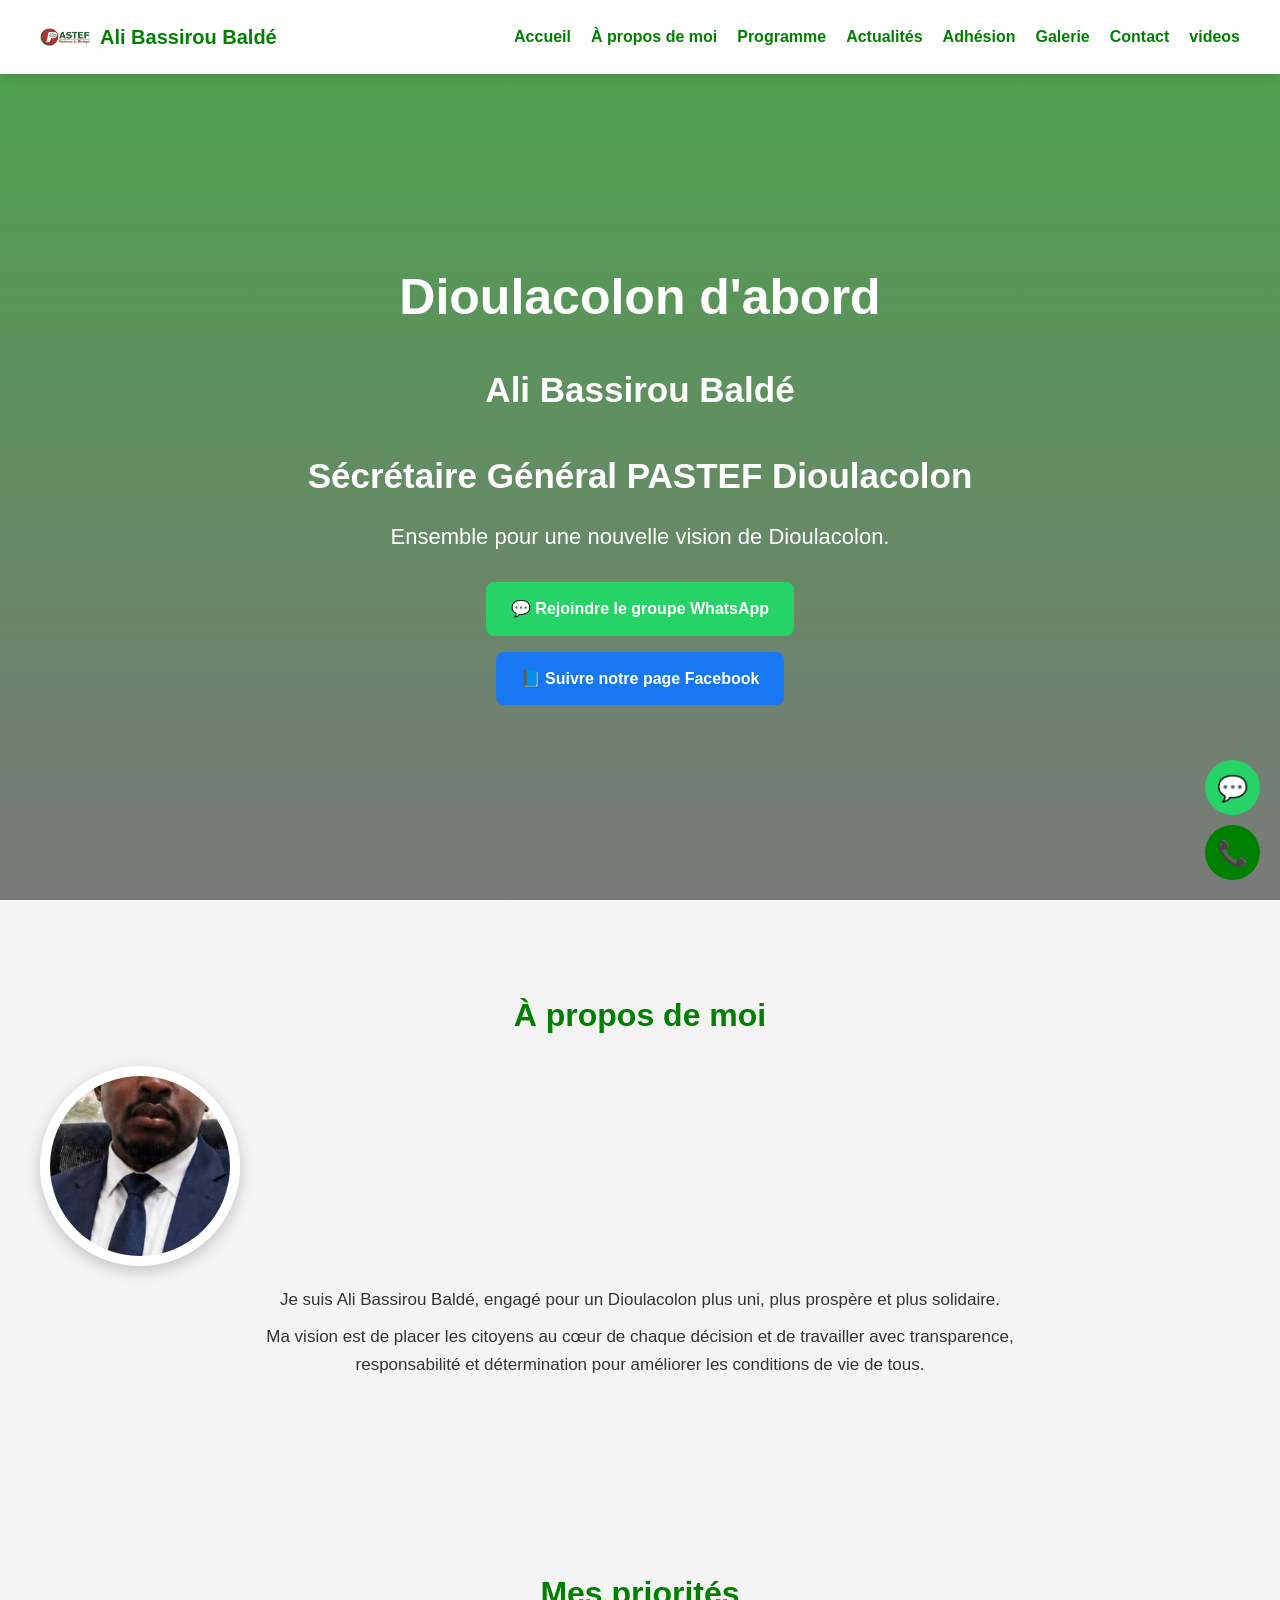
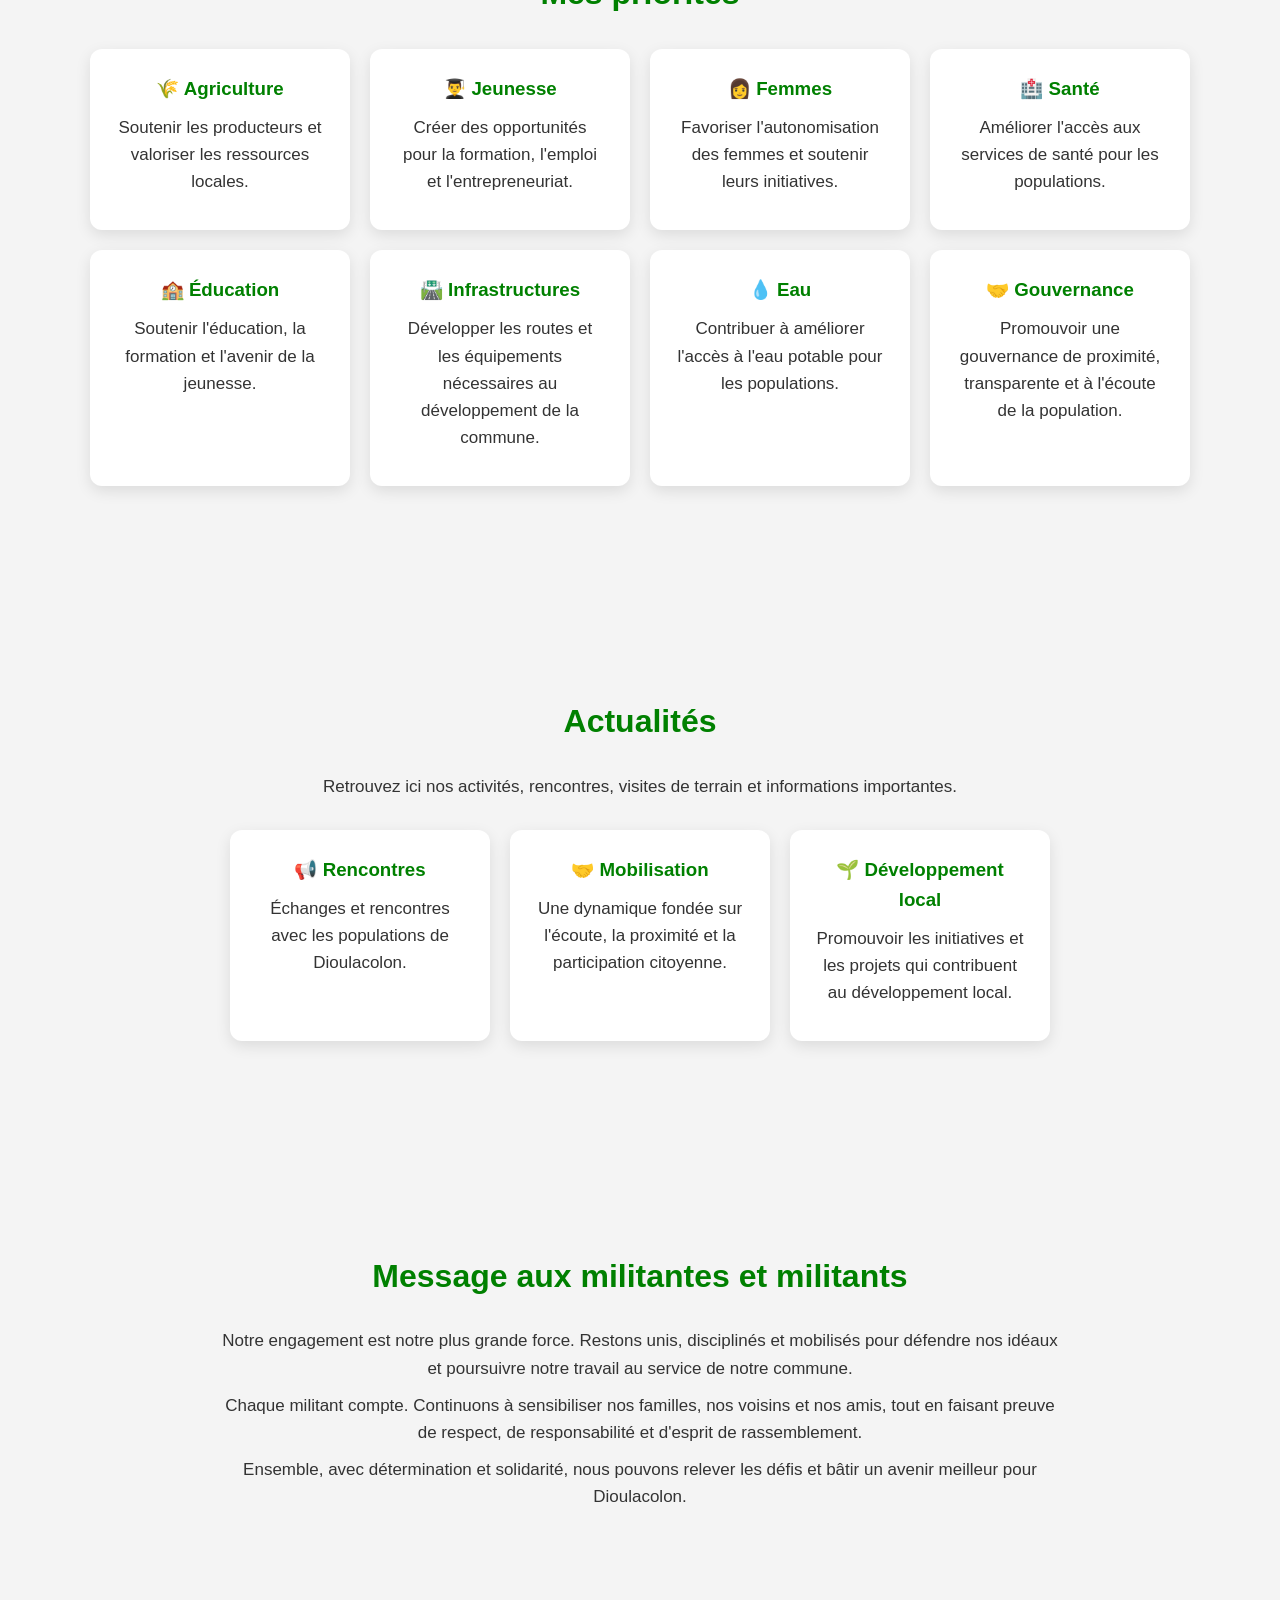
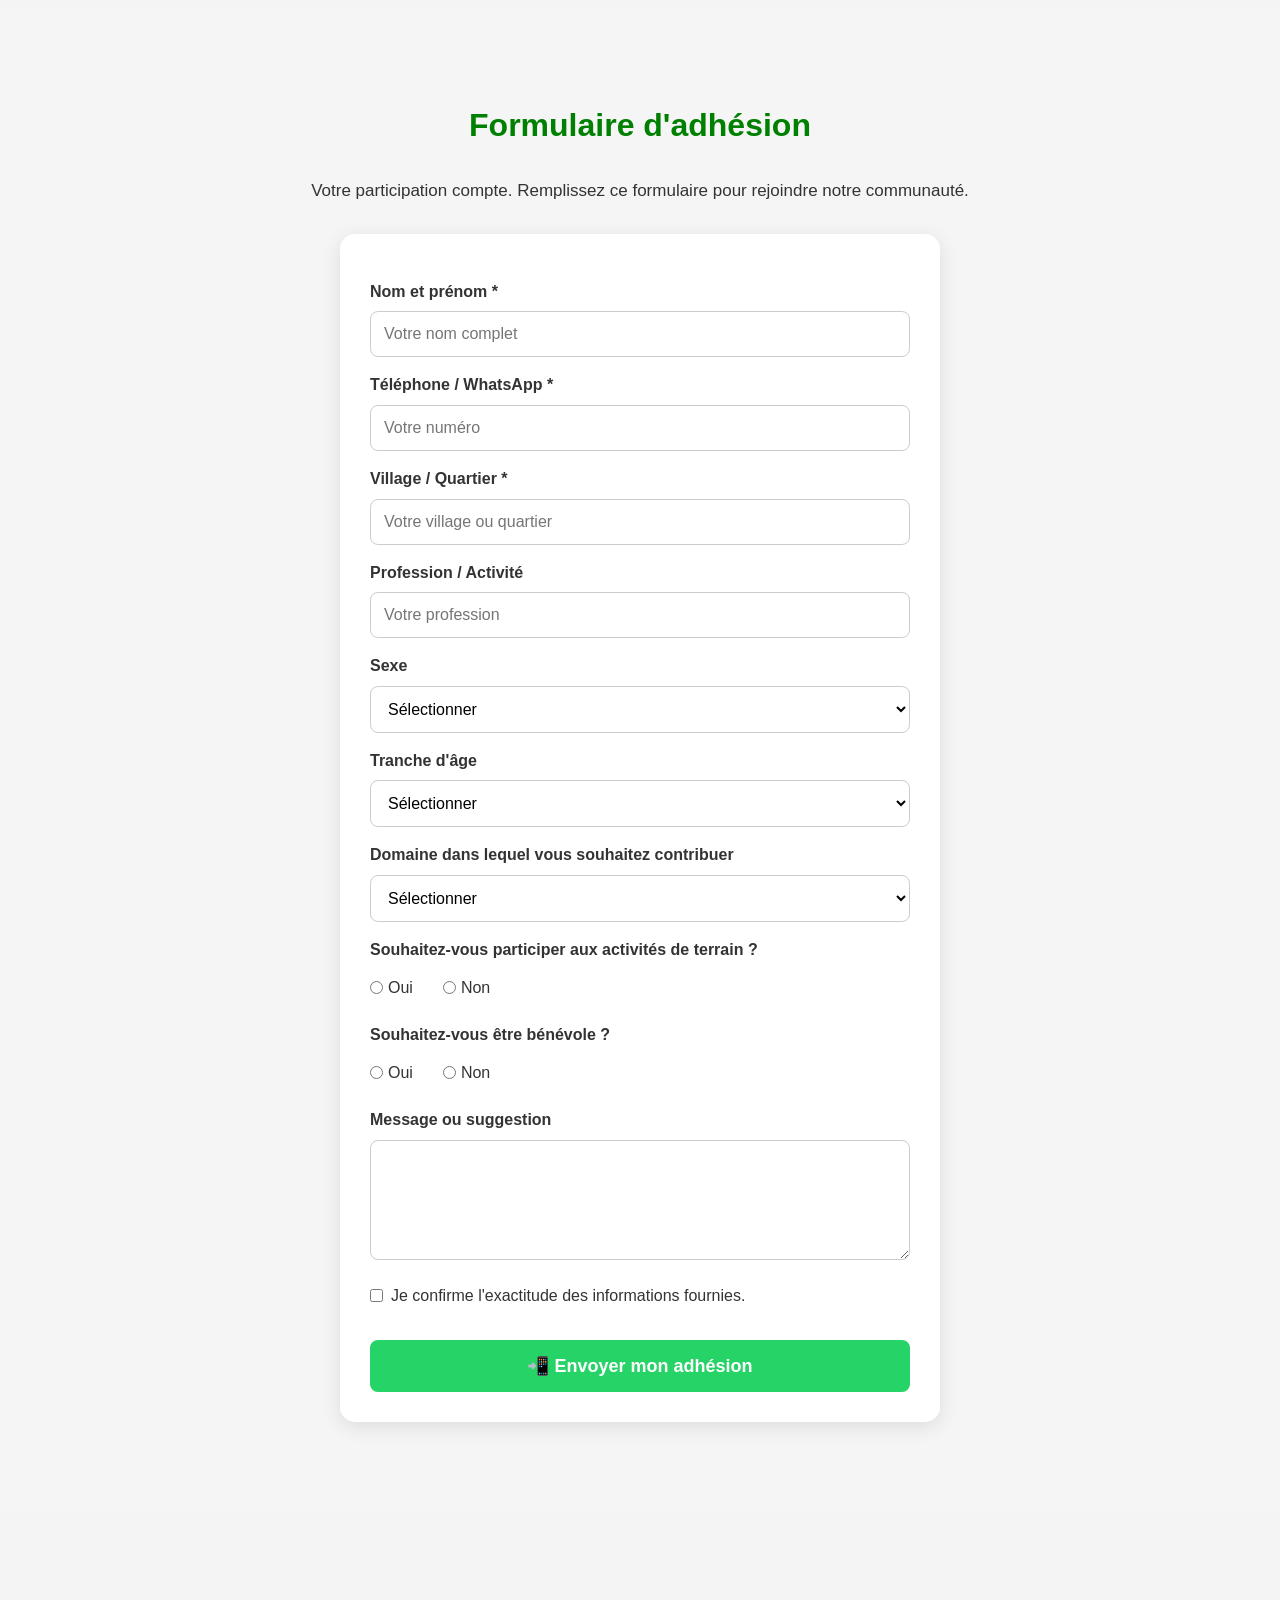
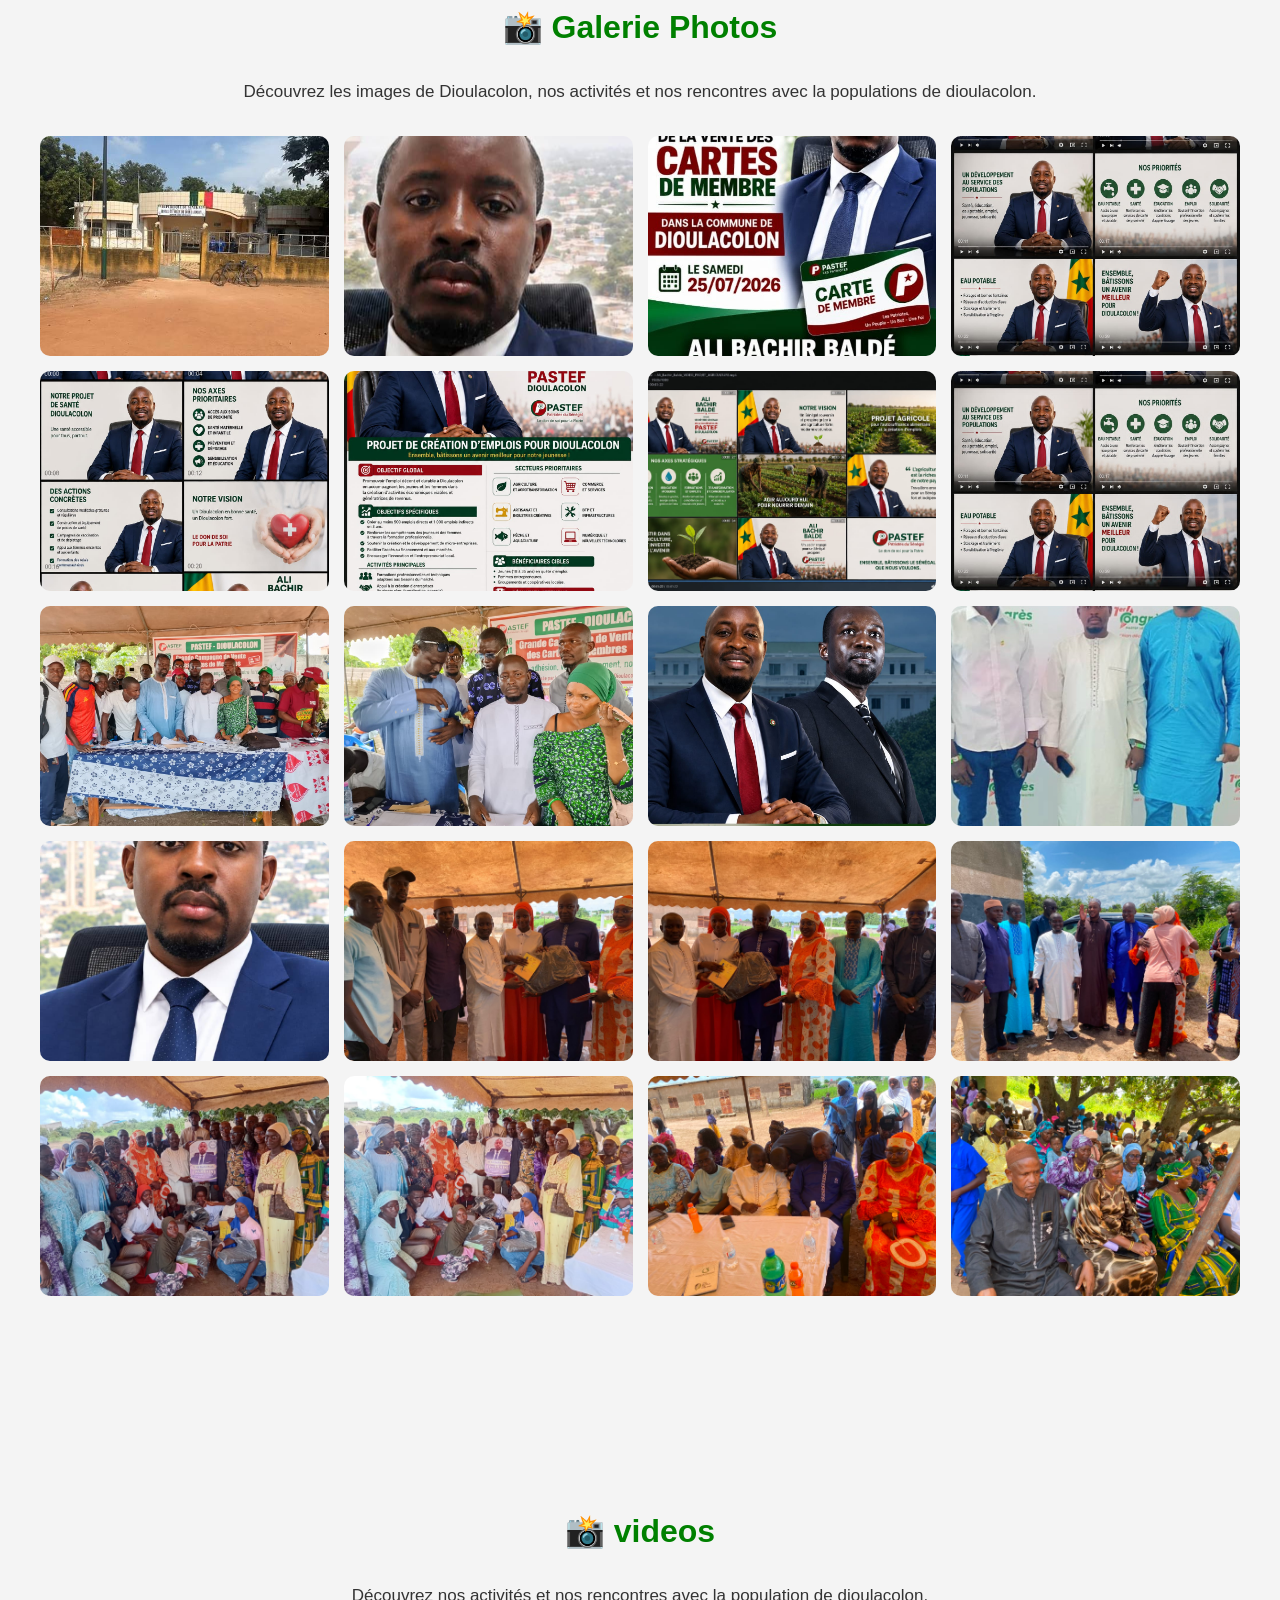
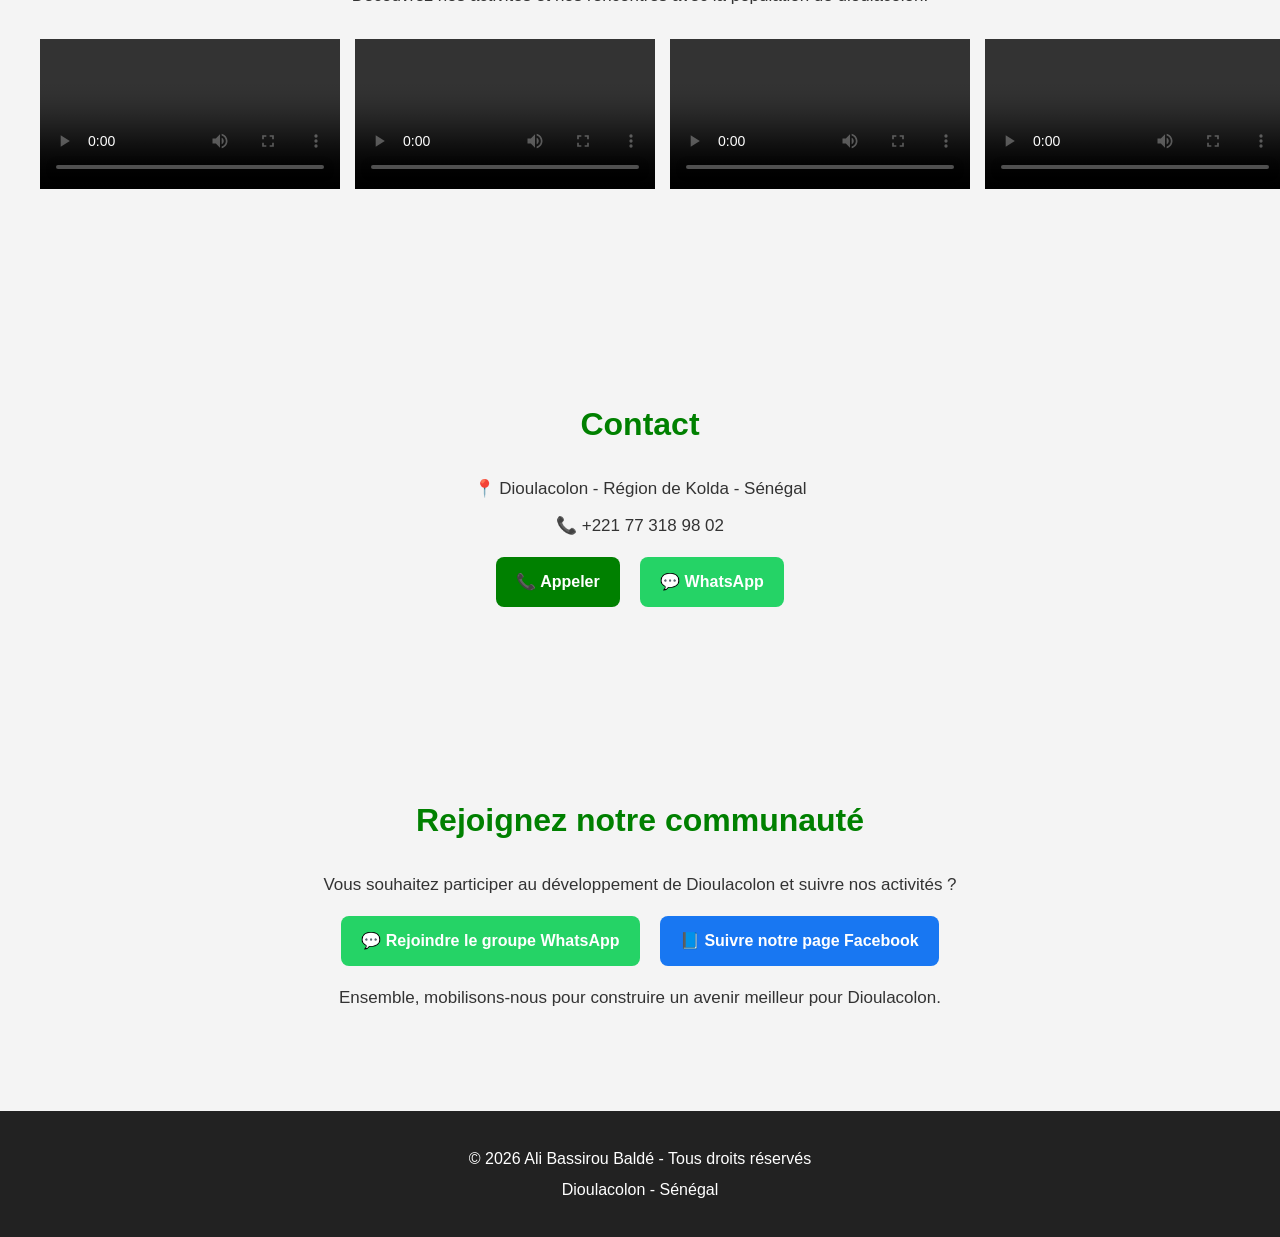
==== index.html @ 0779bcdb "Update index.html" ====
<!DOCTYPE html>
<html lang="fr">

<head>
    
    <meta charset="UTF-8">

    <meta name="viewport" content="width=device-width, initial-scale=1.0">

    <title>Ali Bassirou Baldé | Dioulacolon</title>

    <meta name="description"
        content="Site officiel d'Ali Bassirou Baldé à Dioulacolon. Découvrez sa vision, ses priorités, ses activités et rejoignez la communauté.">

    <meta name="author" content="Ali Bassirou Baldé">

    <!-- Icône du site -->
    <link rel="icon" href="logo.png">

    <!-- Feuille de style -->
    <link rel="stylesheet" href="style.css">

    <!-- Partage Facebook -->
    <meta property="og:title"
        content="Ali Bassirou Baldé - Dioulacolon">

    <meta property="og:description"
        content="Ensemble pour une nouvelle vision de Dioulacolon.">

    <meta property="og:image"
        content="dioulacolon13.jpeg">
</head>

<body>

<!-- =========================
     BARRE DE NAVIGATION
========================= -->

<nav class="navbar">

    <div class="logo">

        <img src="logo.png"
             alt="Logo"
             width="50">

        <h2>Ali Bassirou Baldé</h2>

    </div>

    <ul class="menu">

        <li>
            <a href="#accueil">Accueil</a>
        </li>

        <li>
            <a href="#apropos">À propos de moi</a>
        </li>

        <li>
            <a href="#programme">Programme</a>
        </li>

        <li>
            <a href="#actualites">Actualités</a>
        </li>

        <li>
            <a href="#adhesion">Adhésion</a>
        </li>

        <li>
            <a href="#galerie">Galerie</a>
        </li>

        <li>
            <a href="#contact">Contact</a>
        </li>
        
        <li>
            <a href="#videos">videos</a>
        </li>

    </ul>

</nav>

<!-- =========================
     ACCUEIL
========================= -->

<section id="accueil" class="hero">

    <h1>Dioulacolon d'abord</h1>

    <h2>Ali Bassirou Baldé</h2>
    <h2>Sécrétaire Général PASTEF Dioulacolon</h2>

    <p>
        Ensemble pour une nouvelle vision de Dioulacolon.
    </p>

    <!-- WhatsApp -->

    <a href="https://chat.whatsapp.com/KnFFSaK17jzBSybLl9XnHn?s=sh&p=a&ilr=4"
       target="_blank"
       rel="noopener noreferrer">
        
        💬 Rejoindre le groupe WhatsApp

    </a>

    <!-- Facebook -->

    <a href="https://www.facebook.com/profile.php?id=61591388301601"
       target="_blank"
       rel="noopener noreferrer">

        📘 Suivre notre page Facebook

    </a>

</section>


<!-- =========================
     À PROPOS
========================= -->

<section id="a propos de moi" class="section">

    <h2>À propos de moi</h2>

    <img src="ali1.jpeg"
         alt="ali1.jpeg"
         class="photo-profil">

    <p>
        Je suis Ali Bassirou Baldé, engagé pour un Dioulacolon
        plus uni, plus prospère et plus solidaire.
    </p>

    <p>
        Ma vision est de placer les citoyens au cœur de chaque
        décision et de travailler avec transparence,
        responsabilité et détermination pour améliorer
        les conditions de vie de tous.
    </p>

</section>

<!-- =========================
     PRIORITÉS
========================= -->

<section id="programme" class="section">

    <h2>Mes priorités</h2>

    <div class="cartes">

        <div class="carte">

            <h3>🌾 Agriculture</h3>

            <p>
                Soutenir les producteurs et valoriser
                les ressources locales.
            </p>

        </div>

        <div class="carte">

            <h3>👨‍🎓 Jeunesse</h3>

            <p>
                Créer des opportunités pour la formation,
                l'emploi et l'entrepreneuriat.
            </p>

        </div>

        <div class="carte">

            <h3>👩 Femmes</h3>

            <p>
                Favoriser l'autonomisation des femmes
                et soutenir leurs initiatives.
            </p>

        </div>

        <div class="carte">

            <h3>🏥 Santé</h3>

            <p>
                Améliorer l'accès aux services de santé
                pour les populations.
            </p>

        </div>

        <div class="carte">

            <h3>🏫 Éducation</h3>

            <p>
                Soutenir l'éducation, la formation
                et l'avenir de la jeunesse.
            </p>

        </div>

        <div class="carte">

            <h3>🛣️ Infrastructures</h3>

            <p>
                Développer les routes et les équipements
                nécessaires au développement de la commune.
            </p>

        </div>

        <div class="carte">

            <h3>💧 Eau</h3>

            <p>
                Contribuer à améliorer l'accès à l'eau
                potable pour les populations.
            </p>

        </div>

        <div class="carte">

            <h3>🤝 Gouvernance</h3>

            <p>
                Promouvoir une gouvernance de proximité,
                transparente et à l'écoute de la population.
            </p>

        </div>

</section>


<!-- =========================
     ACTUALITÉS
========================= -->

<section id="actualites" class="section">

    <h2>Actualités</h2>

    <p>
        Retrouvez ici nos activités, rencontres,
        visites de terrain et informations importantes.
    </p>

    <div class="cartes">

        <div class="carte">

            <h3>📢 Rencontres</h3>

            <p>
                Échanges et rencontres avec les populations
                de Dioulacolon.
            </p>

        </div>

        <div class="carte">

            <h3>🤝 Mobilisation</h3>

            <p>
                Une dynamique fondée sur l'écoute,
                la proximité et la participation citoyenne.
            </p>

        </div>

        <div class="carte">

            <h3>🌱 Développement local</h3>

            <p>
                Promouvoir les initiatives et les projets
                qui contribuent au développement local.
            </p>

        </div>

    </div>

</section>


<!-- =========================
     MESSAGE AUX MILITANTS
========================= -->

<section class="section">

    <h2>Message aux militantes et militants</h2>


    <p>
        Notre engagement est notre plus grande force.
        Restons unis, disciplinés et mobilisés pour défendre
        nos idéaux et poursuivre notre travail au service
        de notre commune.
    </p>


    <p>
        Chaque militant compte. Continuons à sensibiliser
        nos familles, nos voisins et nos amis, tout en faisant
        preuve de respect, de responsabilité et d'esprit
        de rassemblement.
    </p>


    <p>
        Ensemble, avec détermination et solidarité,
        nous pouvons relever les défis et bâtir un avenir
        meilleur pour Dioulacolon.
    </p>

</section>


<!-- =========================
     FORMULAIRE D'ADHÉSION
========================= -->

<section id="adhesion" class="section adhesion">

    <h2>Formulaire d'adhésion</h2>


    <p class="intro">

        Votre participation compte.
        Remplissez ce formulaire pour rejoindre
        notre communauté.

    </p>


    <form id="formAdhesion"
          onsubmit="envoyerAdhesion(event)">


        <label for="nom">
            Nom et prénom *
        </label>

        <input type="text"
               id="nom"
               required
               placeholder="Votre nom complet">


        <label for="telephone">
            Téléphone / WhatsApp *
        </label>

        <input type="tel"
               id="telephone"
               required
               placeholder="Votre numéro">


        <label for="village">
            Village / Quartier *
        </label>

        <input type="text"
               id="village"
               required
               placeholder="Votre village ou quartier">


        <label for="profession">
            Profession / Activité
        </label>

        <input type="text"
               id="profession"
               placeholder="Votre profession">


        <label for="sexe">
            Sexe
        </label>

        <select id="sexe">

            <option value="">
                Sélectionner
            </option>

            <option value="Homme">
                Homme
            </option>

            <option value="Femme">
                Femme
            </option>

        </select>


        <label for="age">
            Tranche d'âge
        </label>

        <select id="age">

            <option value="">
                Sélectionner
            </option>

            <option>
                Moins de 18 ans
            </option>

            <option>
                18 - 30 ans
            </option>

            <option>
                31 - 45 ans
            </option>

            <option>
                46 - 60 ans
            </option>

            <option>
                Plus de 60 ans
            </option>

        </select>


        <label for="domaine">
            Domaine dans lequel vous souhaitez contribuer
        </label>

        <select id="domaine">

            <option value="">
                Sélectionner
            </option>

            <option>
                Jeunesse
            </option>

            <option>
                Femmes
            </option>

            <option>
                Agriculture
            </option>

            <option>
                Communication
            </option>

            <option>
                Mobilisation
            </option>

            <option>
                Organisation
            </option>

            <option>
                Autre
            </option>

        </select>


        <label>
            Souhaitez-vous participer aux activités de terrain ?
        </label>


        <div class="choix">

            <label>
                <input type="radio"
                       name="terrain"
                       value="Oui">

                Oui
            </label>


            <label>
                <input type="radio"
                       name="terrain"
                       value="Non">

                Non
            </label>

        </div>


        <label>
            Souhaitez-vous être bénévole ?
        </label>


        <div class="choix">

            <label>
                <input type="radio"
                       name="benevole"
                       value="Oui">

                Oui
            </label>


            <label>
                <input type="radio"
                       name="benevole"
                       value="Non">

                Non
            </label>

        </div>


        <label for="message">
            Message ou suggestion
        </label>


        <textarea id="message"
                  placeholder="Votre message ou suggestion">
        </textarea>


        <label class="confirmation">

            <input type="checkbox"
                   required>

            Je confirme l'exactitude
            des informations fournies.

        </label>


        <button type="submit">

            📲 Envoyer mon adhésion

        </button>

    </form>

</section>


<!-- =========================
     GALERIE PHOTOS
========================= -->

<section id="galerie" class="section">

    <h2>📸 Galerie Photos</h2>

    <p>
        Découvrez les images de Dioulacolon,
        nos activités et nos rencontres avec la populations de dioulacolon.
    </p>

    <div class="galerie">

        <img src="dioulacolon1.jpeg"
             alt="Dioulacolon - Photo 1">

        <img src="dioulacolon2.jpeg"
             alt="Dioulacolon - Photo 2">

        <img src="dioulacolon3.jpeg"
             alt="Dioulacolon - Photo 3">

        <img src="dioulacolon4.jpeg"
             alt="Dioulacolon - Photo 4">

        <img src="dioulacolon5.jpeg"
             alt="Dioulacolon - Photo 5">

        <img src="dioulacolon6.jpeg"
             alt="Dioulacolon - Photo 6">

        <img src="dioulacolon7.jpeg"
             alt="Dioulacolon - Photo 7">

        <img src="dioulacolon8.jpeg"
             alt="Dioulacolon - Photo 8">

        <img src="dioulacolon9.jpeg"
             alt="Dioulacolon - Photo 9">

        <img src="dioulacolon10.jpeg"
             alt="Dioulacolon - Photo 10">

        <img src="dioulacolon11.jpeg"
             alt="Dioulacolon - Photo 11">

        <img src="dioulacolon12.jpeg"
             alt="Dioulacolon - Photo 12">
        <img src="dioulacolon13 .jpeg"
             alt="Dioulacolon - Photo 13">
        <img src="dioulacolon14.jpeg"
             alt="Dioulacolon - Photo 14">
        <img src="dioulacolon15.jpeg"
             alt="Dioulacolon - Photo 15">
        <img src="dioulacolon16.jpeg"
             alt="Dioulacolon - Photo 16">
        <img src="dioulacolon17.jpeg"
             alt="Dioulacolon - Photo 17">
        <img src="dioulacolon18.jpeg"
             alt="Dioulacolon - Photo 18">
        <img src="dioulacolon19.jpeg"
             alt="Dioulacolon - Photo 19">
        <img src="dioulacolon20.jpeg"
             alt="Dioulacolon - Photo 20">
        
        </section>

    <!-- =========================
     videos
========================= -->
    
<section id="videos" class="section">
        <h2>📸 videos</h2>

        <p>
        Découvrez nos activités et nos rencontres avec la population de dioulacolon.
        </p>
             <div class="galerie">
                 
            <video src="video1.mp4"
                controls></video>
            
            <video src="video2.mp4"
                controls></video>

            <video src="video3.mp4"
                controls></video>

            <video src="video4.mp4"
                controls></video>

    </div>

</section>


<!-- =========================
     CONTACT
========================= -->

<section id="contact" class="section">

    <h2>Contact</h2>


    <p>
        📍 Dioulacolon - Région de Kolda - Sénégal
    </p>


    <p>
        📞 +221 77 318 98 02
    </p>


    <a href="tel:+221773189802"
       class="btn-contact">

        📞 Appeler

    </a>


    <a href="https://wa.me/221773189802"
       target="_blank"
       class="btn-whatsapp">

        💬 WhatsApp

    </a>

</section>


<!-- =========================
     COMMUNAUTÉ
========================= -->

<section class="section">

    <h2>Rejoignez notre communauté</h2>


    <p>
        Vous souhaitez participer au développement
        de Dioulacolon et suivre nos activités ?
    </p>


    <a href="https://chat.whatsapp.com/KnFFSaK17jzBSybLl9XnHn?s=sh&p=a&ilr=4"
       target="_blank"
       rel="noopener noreferrer"
       class="btn-whatsapp">

        💬 Rejoindre le groupe WhatsApp

    </a>


    <a href="https://www.facebook.com/profile.php?id=61591388301601"
       target="_blank"
       rel="noopener noreferrer"
       class="btn-facebook">

        📘 Suivre notre page Facebook

    </a>


    <p>
        Ensemble, mobilisons-nous pour construire
        un avenir meilleur pour Dioulacolon.
    </p>

</section>


<!-- =========================
     PIED DE PAGE
========================= -->

<footer>

    <p>
        © 2026 Ali Bassirou Baldé
        - Tous droits réservés
    </p>

    <p>
        Dioulacolon - Sénégal
    </p>

</footer>


<!-- =========================
     BOUTONS FLOTTANTS
========================= -->

<a class="whatsapp-float"
   href="https://wa.me/221773189802"
   target="_blank"
   aria-label="WhatsApp">

    💬

</a>


<a class="appel-float"
   href="tel:+221773189802"
   aria-label="Appeler">

    📞

</a>


<!-- JavaScript -->
    
<!-- =========================
     GALERIE PLEIN ÉCRAN
========================= -->

<div id="lightbox" class="lightbox">

    <button class="fermer" onclick="fermerGalerie()">
        ✕
    </button>

    <button class="precedent" onclick="photoPrecedente()">
        ❮
    </button>

    <img id="imageGrande" src="" alt="Photo agrandie">

    <button class="suivant" onclick="photoSuivante()">
        ❯
    </button>

</div>
    <script src="script.js"></script>
</body>

</html>
---- style.css ----
/* =========================================
   RÉGLAGES GÉNÉRAUX
========================================= */

* {
    margin: 0;
    padding: 0;
    box-sizing: border-box;
    font-family: Arial, sans-serif;
}

html {
    scroll-behavior: smooth;
}

body {
    background: #f4f4f4;
    color: #333;
    line-height: 1.6;
}

.photo-profil {
   width: 300px;
      height: 300px;
      object-fit: contain;
object-position: center;
   border-radius: 50%;
   display: block;
   margin:20px auto;
   }
   

/* =========================================
   BARRE DE NAVIGATION
========================================= */

.navbar {
    position: fixed;
    top: 0;
    left: 0;
    width: 100%;

    background: white;

    display: flex;
    justify-content: space-between;
    align-items: center;

    padding: 12px 40px;

    box-shadow: 0 2px 10px rgba(0, 0, 0, 0.1);

    z-index: 1000;
}


/* Logo */

.logo {
    display: flex;
    align-items: center;
    gap: 10px;
}

.logo img {
    width: 50px;
    height: 50px;
    object-fit: contain;
}

.logo h2 {
    color: #008000;
    font-size: 20px;
}


/* Menu */

.menu {
    list-style: none;

    display: flex;

    gap: 20px;
}

.menu a {
    text-decoration: none;

    color: #008000;

    font-weight: bold;

    transition: 0.3s;
}

.menu a:hover {
    color: #25D366;
}


/* =========================================
   BANNIÈRE D'ACCUEIL
========================================= */

.hero {
    min-height: 100vh;

    background:
        linear-gradient(
            rgba(0, 128, 0, 0.7),
            rgba(0, 0, 0, 0.5)
        ),
        url("images/image-dioulacolon.jpeg");

    background-size: cover;
    background-position: center;

    display: flex;

    flex-direction: column;

    justify-content: center;

    align-items: center;

    text-align: center;

    color: white;

    padding: 120px 20px 50px;
}


.hero h1 {
    font-size: 50px;

    margin-bottom: 10px;
}


.hero h2 {
    font-size: 35px;

    margin: 15px;
}


.hero p {
    font-size: 22px;

    max-width: 700px;

    margin-bottom: 20px;
}


/* =========================================
   BOUTONS DE L'ACCUEIL
========================================= */

.hero a {
    display: inline-block;

    margin: 8px;

    padding: 14px 25px;

    border-radius: 8px;

    background: #25D366;

    color: white;

    text-decoration: none;

    font-weight: bold;

    transition: 0.3s;
}


.hero a:hover {
    transform: translateY(-2px);

    opacity: 0.9;
}


/* Facebook */

.hero a:last-child {
    background: #1877F2;
}


/* =========================================
   SECTIONS
========================================= */

.section {
    padding: 90px 20px;

    text-align: center;
}


.section h2 {
    color: #008000;

    font-size: 32px;

    margin-bottom: 25px;
}


.section p {
    max-width: 850px;

    margin: 10px auto;

    font-size: 17px;
}


/* =========================================
   CARTES DU PROGRAMME
========================================= */

.cartes {
    display: flex;

    justify-content: center;

    align-items: stretch;

    flex-wrap: wrap;

    gap: 20px;

    max-width: 1200px;

    margin: 30px auto;
}


.carte {
    background: white;

    width: 260px;

    padding: 25px;

    border-radius: 12px;

    box-shadow:
        0 5px 15px rgba(0, 0, 0, 0.1);

    transition: 0.3s;
}


.carte:hover {
    transform: translateY(-5px);

    box-shadow:
        0 8px 20px rgba(0, 0, 0, 0.15);
}


.carte h3 {
    color: #008000;

    margin-bottom: 10px;
}


/* =========================================
   PHOTO DE PROFIL
========================================= */

.photo-profil {
    width: 200px;

    height: 200px;

    object-fit: cover;

    border-radius: 50%;

    margin: 20px;

    border: 10px solid white;

    box-shadow:
        0 5px 15px rgba(0, 0, 0, 0.2);
}


/* =========================================
   GALERIE PHOTOS
========================================= */

.galerie {

    display: grid;

    grid-template-columns:
        repeat(4, 1fr);

    gap: 15px;

    max-width: 1200px;

    margin: 30px auto;
}


.galerie img {

    width: 100%;

    height: 220px;

    object-fit: cover;

    border-radius: 10px;

    cursor: pointer;

    transition: transform 0.3s ease,
                box-shadow 0.3s ease;
}


.galerie img:hover {

    transform: scale(1.04);

    box-shadow:
        0 8px 20px
        rgba(0,0,0,0.2);
}


/* Téléphone */

@media (max-width: 768px) {

    .galerie {

        grid-template-columns:
            repeat(2, 1fr);

        gap: 10px;
    }


    .galerie img {

        height: 160px;
    }

}

/* =========================================
   FORMULAIRE D'ADHÉSION
========================================= */

.adhesion {
    background: #f5f5f5;
}


.adhesion .intro {
    max-width: 700px;

    margin: 0 auto 30px;

    text-align: center;

    line-height: 1.6;
}


#formAdhesion {
    max-width: 600px;

    margin: auto;

    background: white;

    padding: 30px;

    border-radius: 15px;

    box-shadow:
        0 5px 20px rgba(0, 0, 0, 0.1);

    text-align: left;
}


/* Labels */

#formAdhesion label {
    display: block;

    margin-top: 15px;

    margin-bottom: 7px;

    font-weight: bold;
}


/* Champs */

#formAdhesion input[type="text"],
#formAdhesion input[type="tel"],
#formAdhesion select,
#formAdhesion textarea {
    width: 100%;

    padding: 13px;

    border: 1px solid #ccc;

    border-radius: 8px;

    font-size: 16px;

    background: white;
}


/* Zone message */

#formAdhesion textarea {
    height: 120px;

    resize: vertical;
}


/* Choix Oui / Non */

.choix {
    display: flex;

    gap: 30px;

    align-items: center;
}


.choix label {
    font-weight: normal !important;

    margin-top: 5px !important;

    display: flex !important;

    align-items: center;

    gap: 5px;
}


/* Case de confirmation */

.confirmation {
    font-weight: normal !important;

    display: flex !important;

    align-items: center;

    gap: 8px;
}


/* Bouton du formulaire */

#formAdhesion button {
    width: 100%;

    margin-top: 25px;

    padding: 15px;

    border: none;

    border-radius: 8px;

    background: #25D366;

    color: white;

    font-size: 18px;

    font-weight: bold;

    cursor: pointer;

    transition: 0.3s;
}


#formAdhesion button:hover {
    background: #128C7E;

    transform: translateY(-2px);
}


/* =========================================
   BOUTONS CONTACT
========================================= */

.btn-contact,
.btn-whatsapp,
.btn-facebook {
    display: inline-block;

    margin: 8px;

    padding: 12px 20px;

    border-radius: 8px;

    color: white;

    text-decoration: none;

    font-weight: bold;
}


.btn-contact {
    background: #008000;
}


.btn-whatsapp {
    background: #25D366;
}


.btn-facebook {
    background: #1877F2;
}


/* =========================================
   BOUTONS FLOTTANTS
========================================= */

.whatsapp-float,
.appel-float {
    position: fixed;

    right: 20px;

    width: 55px;

    height: 55px;

    border-radius: 50%;

    color: white;

    display: flex;

    align-items: center;

    justify-content: center;

    text-decoration: none;

    font-size: 25px;

    z-index: 999;
}


.whatsapp-float {
    bottom: 85px;

    background: #25D366;
}


.appel-float {
    bottom: 20px;

    background: #008000;
}


/* =========================================
   PIED DE PAGE
========================================= */

footer {
    background: #222;

    color: white;

    text-align: center;

    padding: 30px 20px;
}


footer p {
    margin: 5px auto;
}


/* =========================================
   MODE SOMBRE
========================================= */

body.sombre {
    background: #111;

    color: white;
}


body.sombre .navbar {
    background: #222;
}


body.sombre .menu a {
    color: #90ee90;
}


body.sombre .section {
    background: #111;
}


body.sombre .carte,
body.sombre #formAdhesion {
    background: #222;

    color: white;
}


body.sombre #formAdhesion input,
body.sombre #formAdhesion select,
body.sombre #formAdhesion textarea {
    background: #333;

    color: white;

    border-color: #555;
}


/* =========================================
   ANIMATION
========================================= */

.section {
    animation: apparition 0.8s ease;
}


@keyframes apparition {

    from {
        opacity: 0;

        transform: translateY(20px);
    }

    to {
        opacity: 1;

        transform: translateY(0);
    }
}


/* =========================================
   VERSION MOBILE
========================================= */

@media (max-width: 768px) {

    .navbar {
        position: relative;

        flex-direction: column;

        padding: 15px;
    }


    .logo {
        margin-bottom: 10px;
    }


    .logo h2 {
        font-size: 18px;
    }


    .menu {
        flex-wrap: wrap;

        justify-content: center;

        gap: 10px;
    }


    .menu a {
        font-size: 14px;
    }


    .hero {
        min-height: 100vh;

        padding-top: 50px;
    }


    .hero h1 {
        font-size: 35px;
    }


    .hero h2 {
        font-size: 25px;
    }


    .hero p {
        font-size: 18px;
    }


    .section {
        padding: 60px 15px;
    }


    .section h2 {
        font-size: 27px;
    }


    .carte {
        width: 100%;

        max-width: 350px;
    }


    .galerie img {
        width: 100%;

        max-width: 350px;

        height: 230px;
    }


    #formAdhesion {
        padding: 20px;
    }


    .choix {
        gap: 20px;
    }


    .whatsapp-float,
    .appel-float {
        right: 15px;
    }

}
/* =========================================
   VISIONNEUSE GALERIE
========================================= */

.lightbox {

    display: none;

    position: fixed;

    z-index: 2000;

    top: 0;
    left: 0;

    width: 100%;
    height: 100%;

    background: rgba(0,0,0,0.9);

    align-items: center;

    justify-content: center;

}


/* Image agrandie */

.lightbox img {

    max-width: 85%;

    max-height: 85%;

    object-fit: contain;

    border-radius: 8px;

}


/* Bouton fermer */

.fermer {

    position: absolute;

    top: 20px;

    right: 25px;

    background: none;

    color: white;

    border: none;

    font-size: 35px;

    cursor: pointer;

}


/* Bouton précédent */

.precedent,
.suivant {

    position: absolute;

    top: 50%;

    transform: translateY(-50%);

    background: rgba(255,255,255,0.2);

    color: white;

    border: none;

    font-size: 35px;

    padding: 10px 18px;

    cursor: pointer;

    border-radius: 8px;

}


.precedent {

    left: 20px;

}


.suivant {

    right: 20px;

}


.precedent:hover,
.suivant:hover {

    background: rgba(255,255,255,0.4);

}


/* Téléphone */

@media (max-width:768px) {

    .lightbox img {

        max-width: 90%;

        max-height: 75%;

    }


    .precedent,
    .suivant {

        font-size: 25px;

        padding: 8px 12px;

    }

}
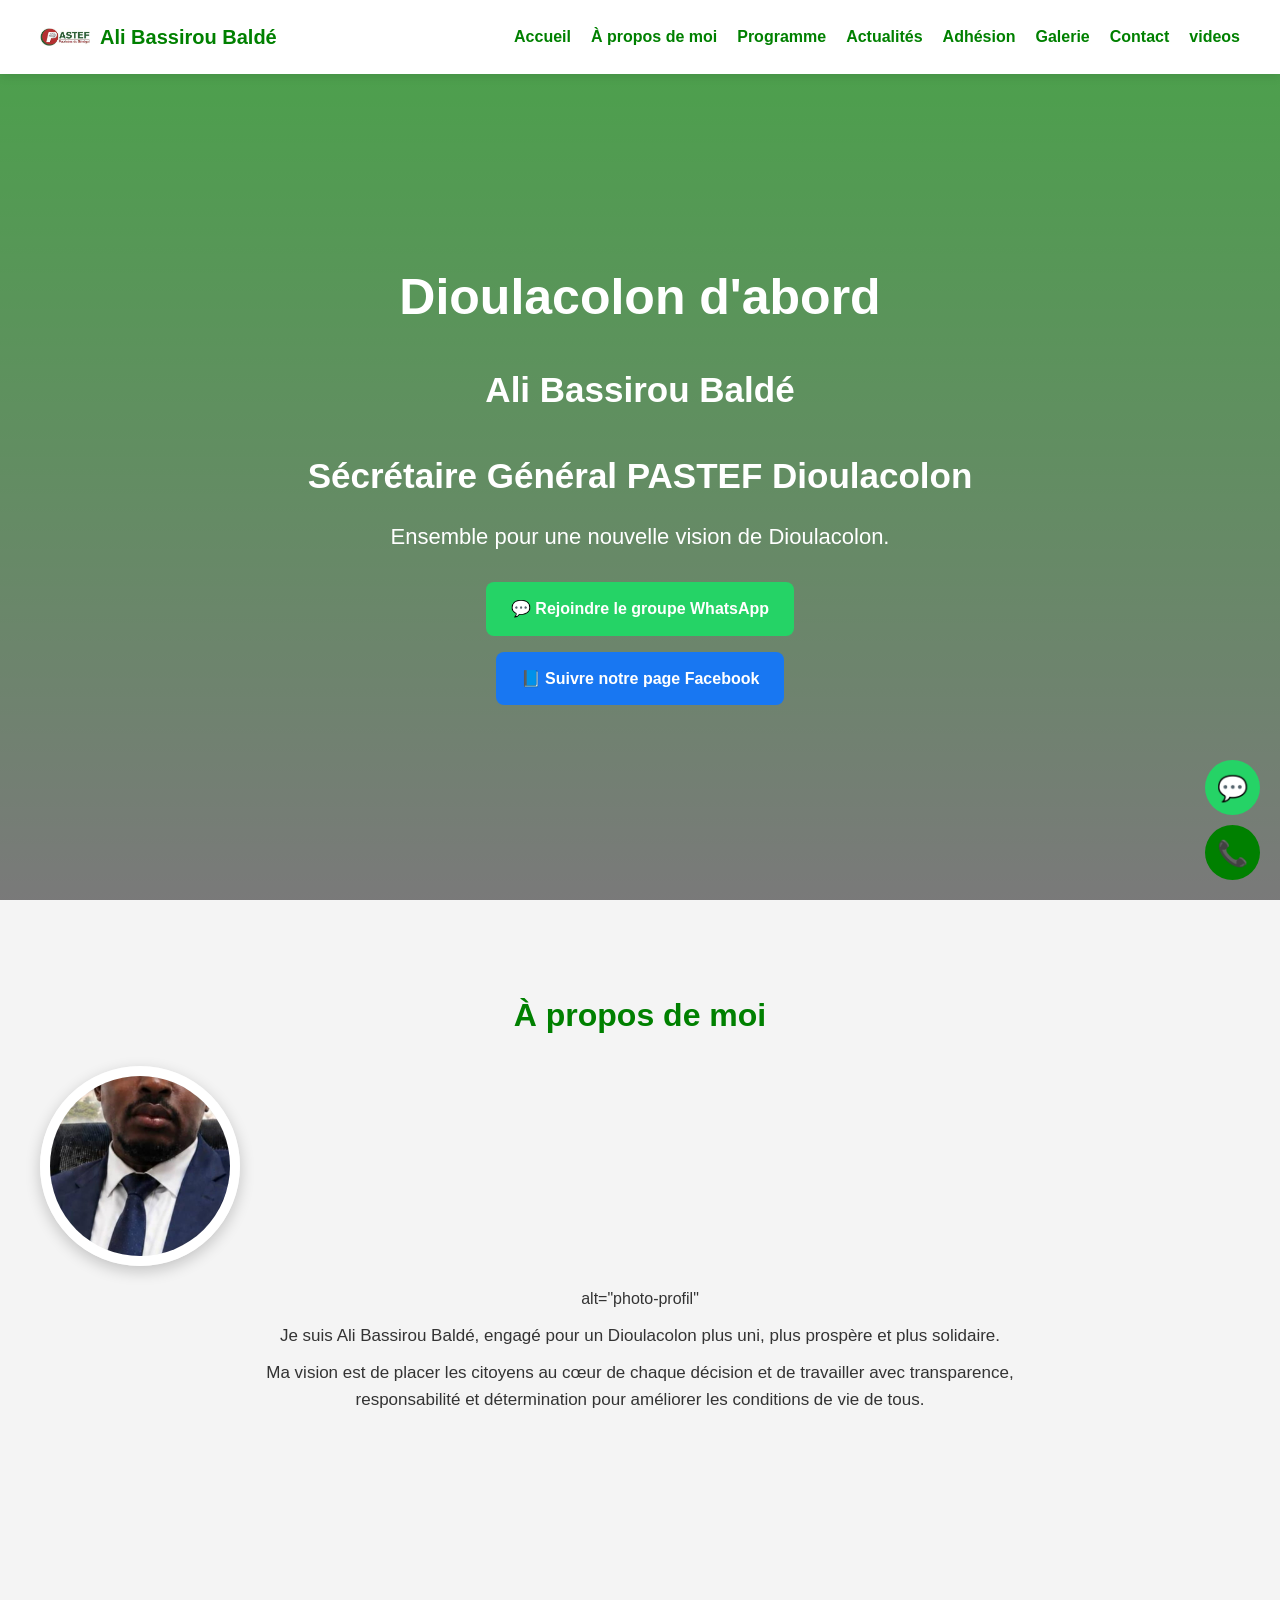
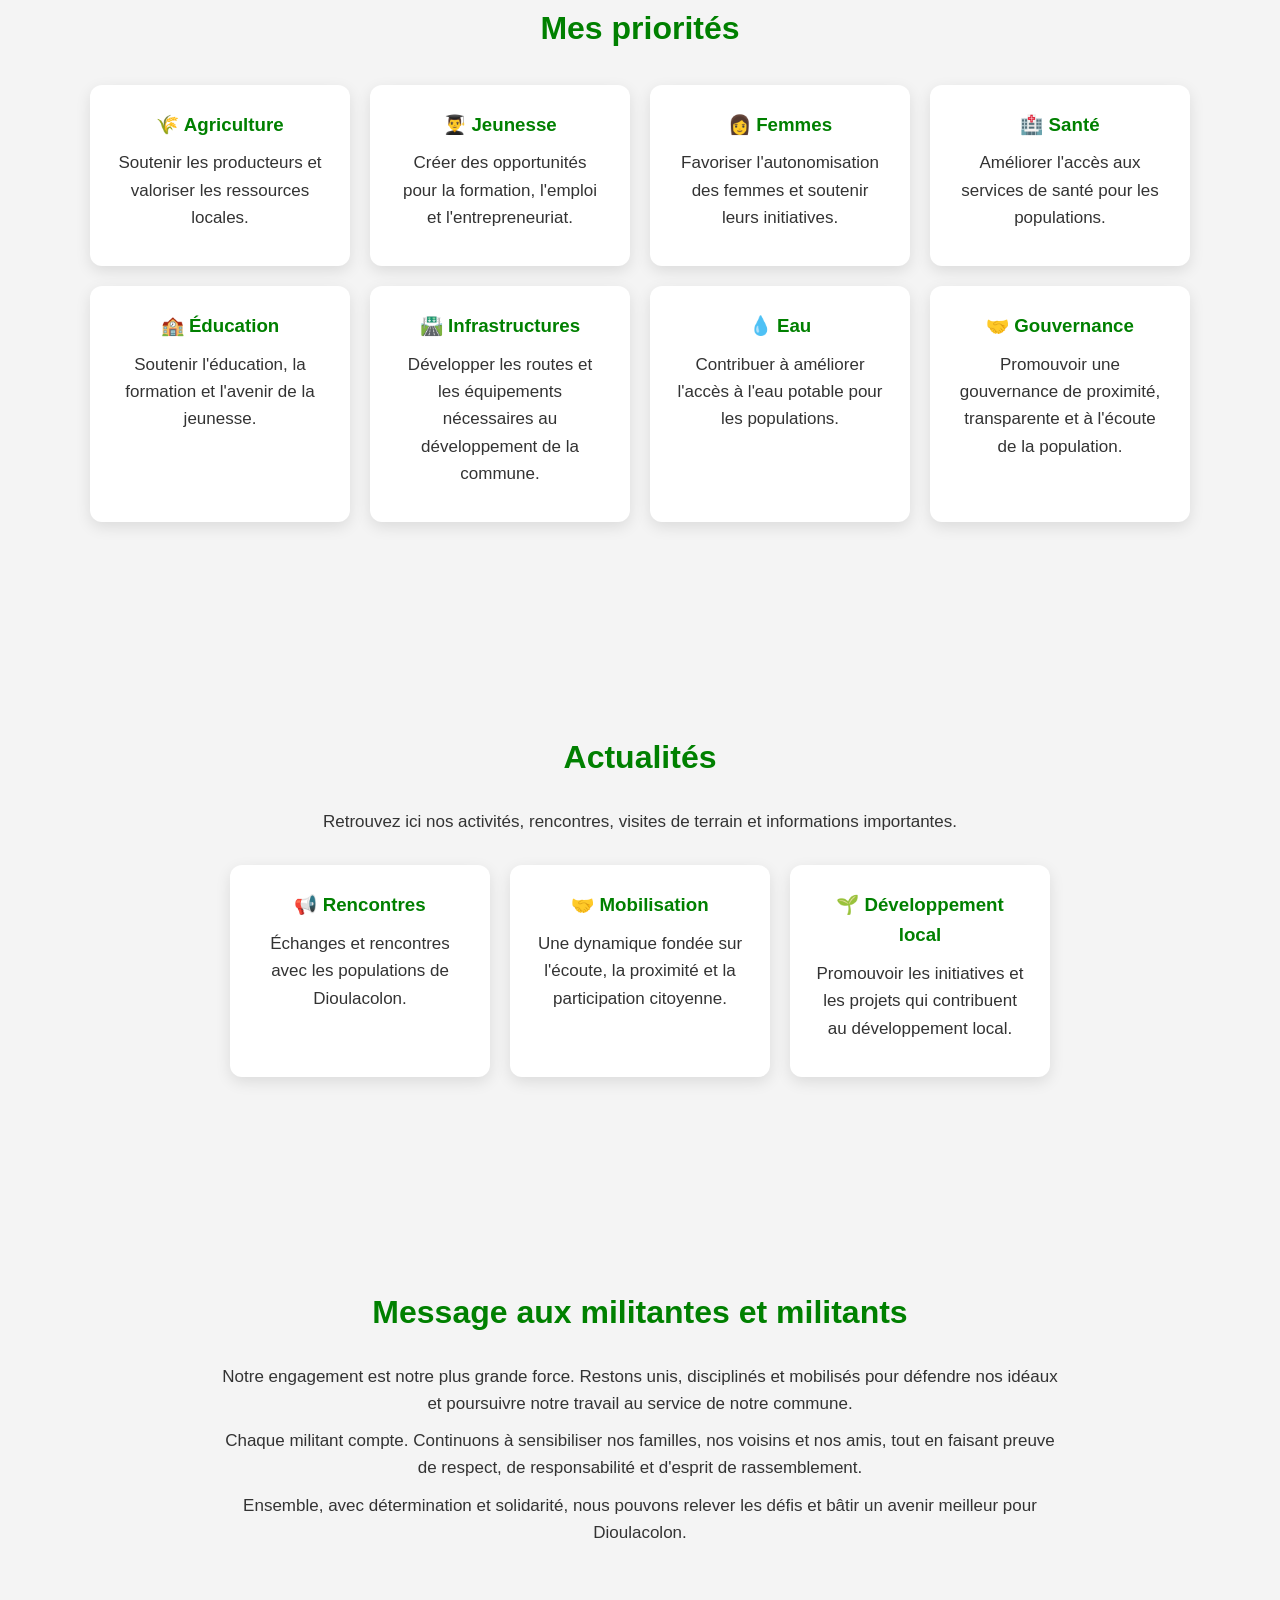
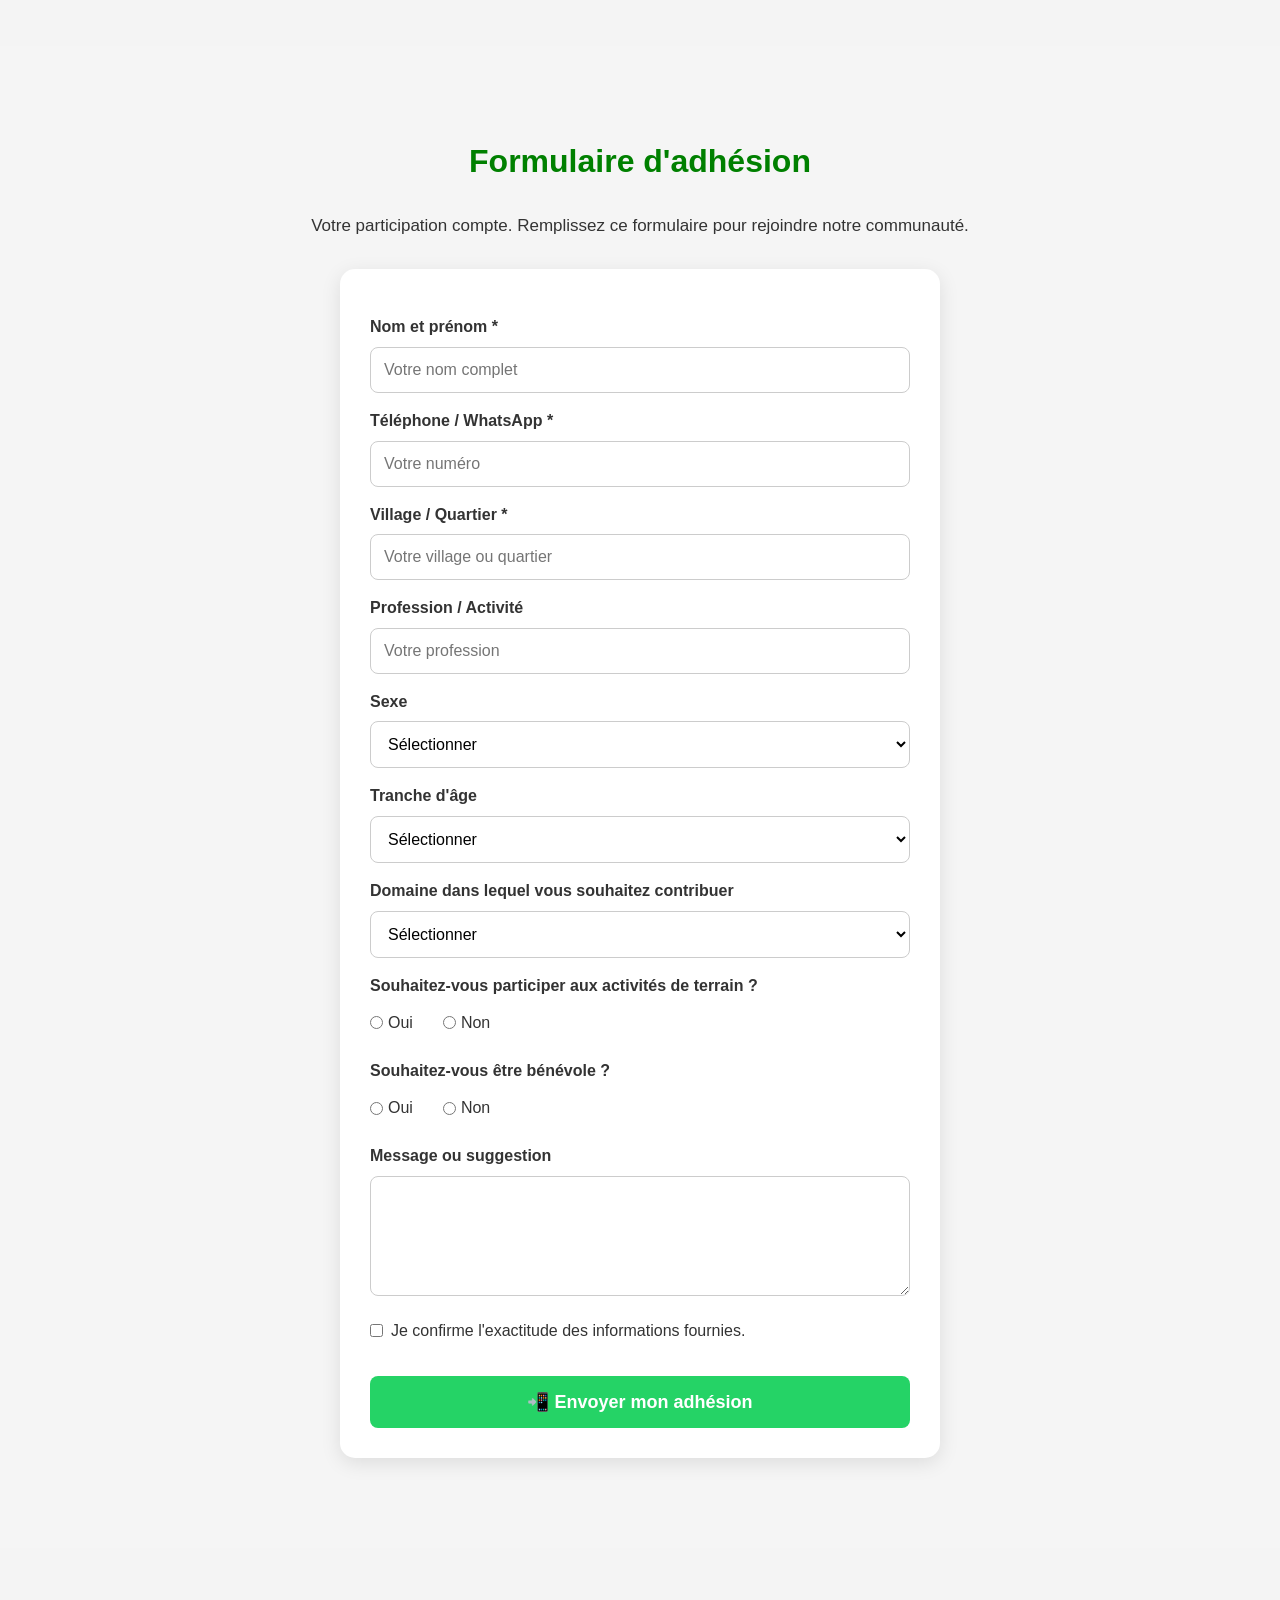
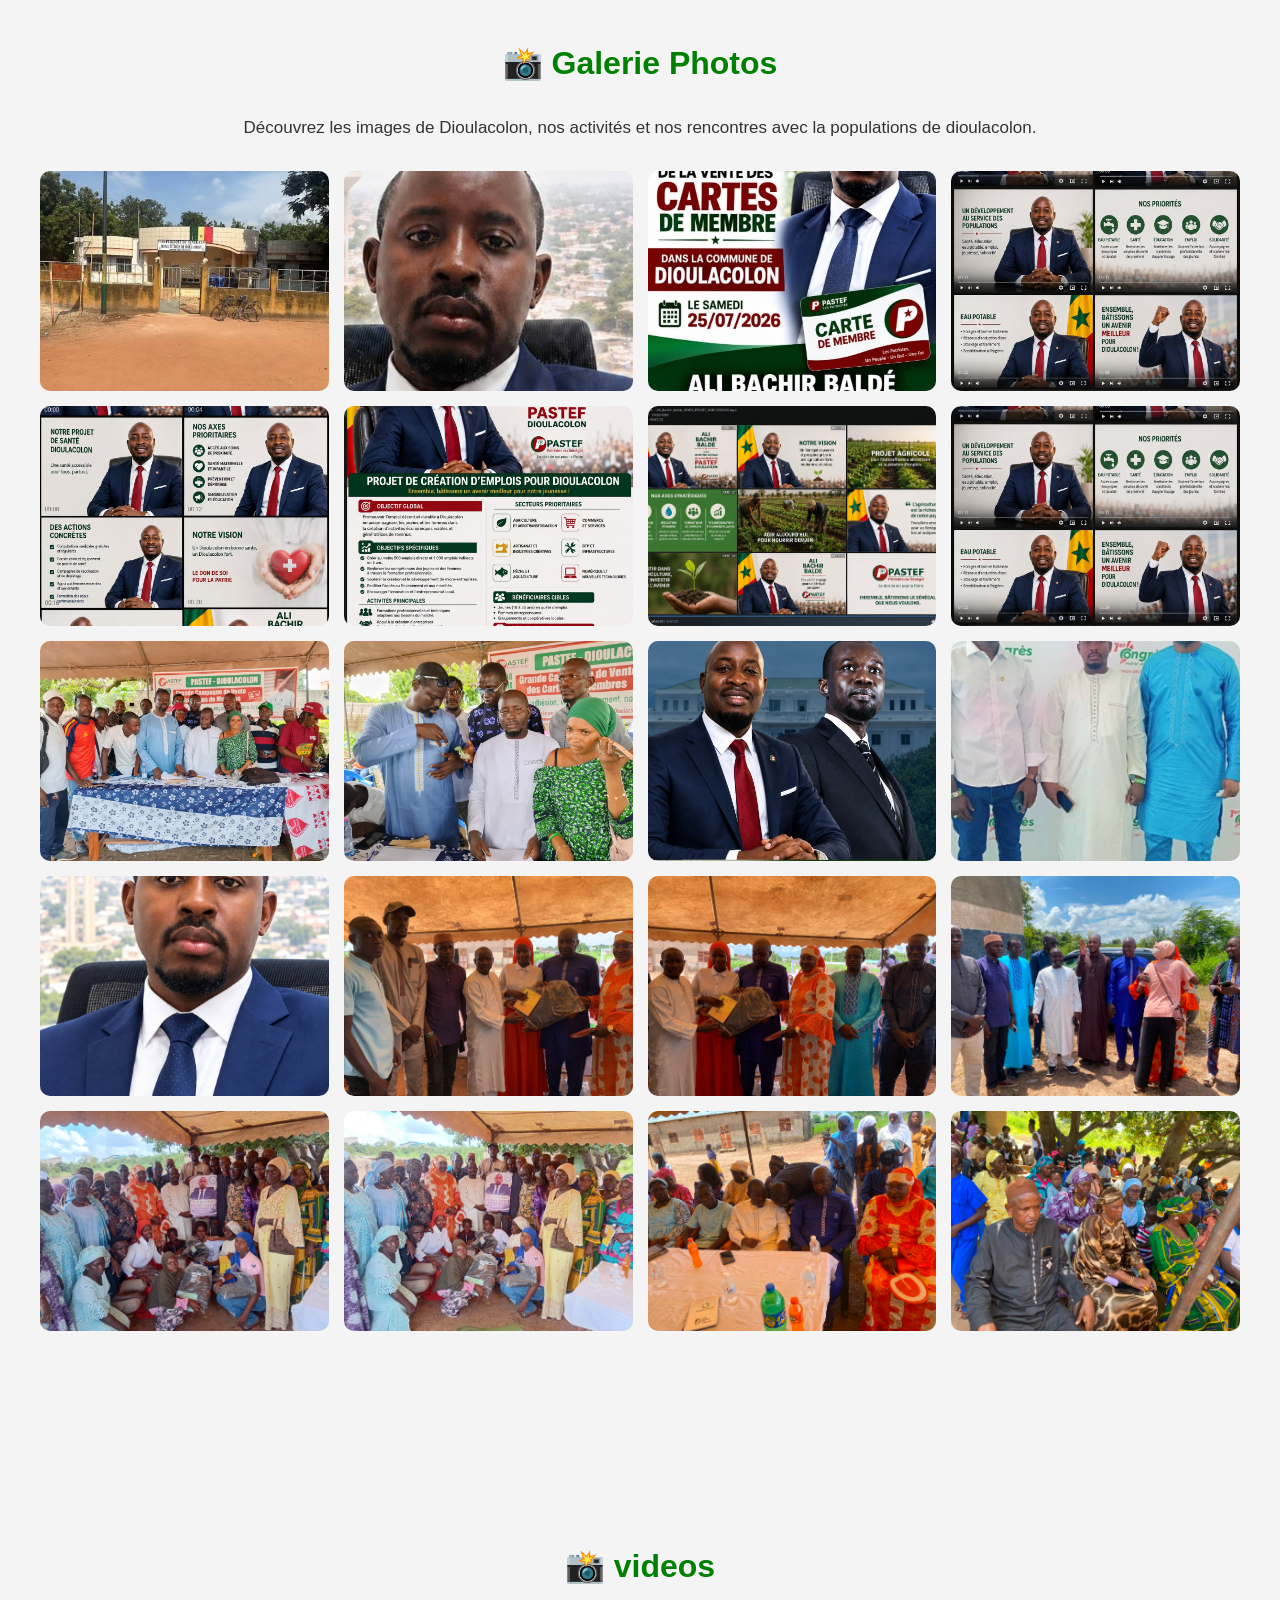
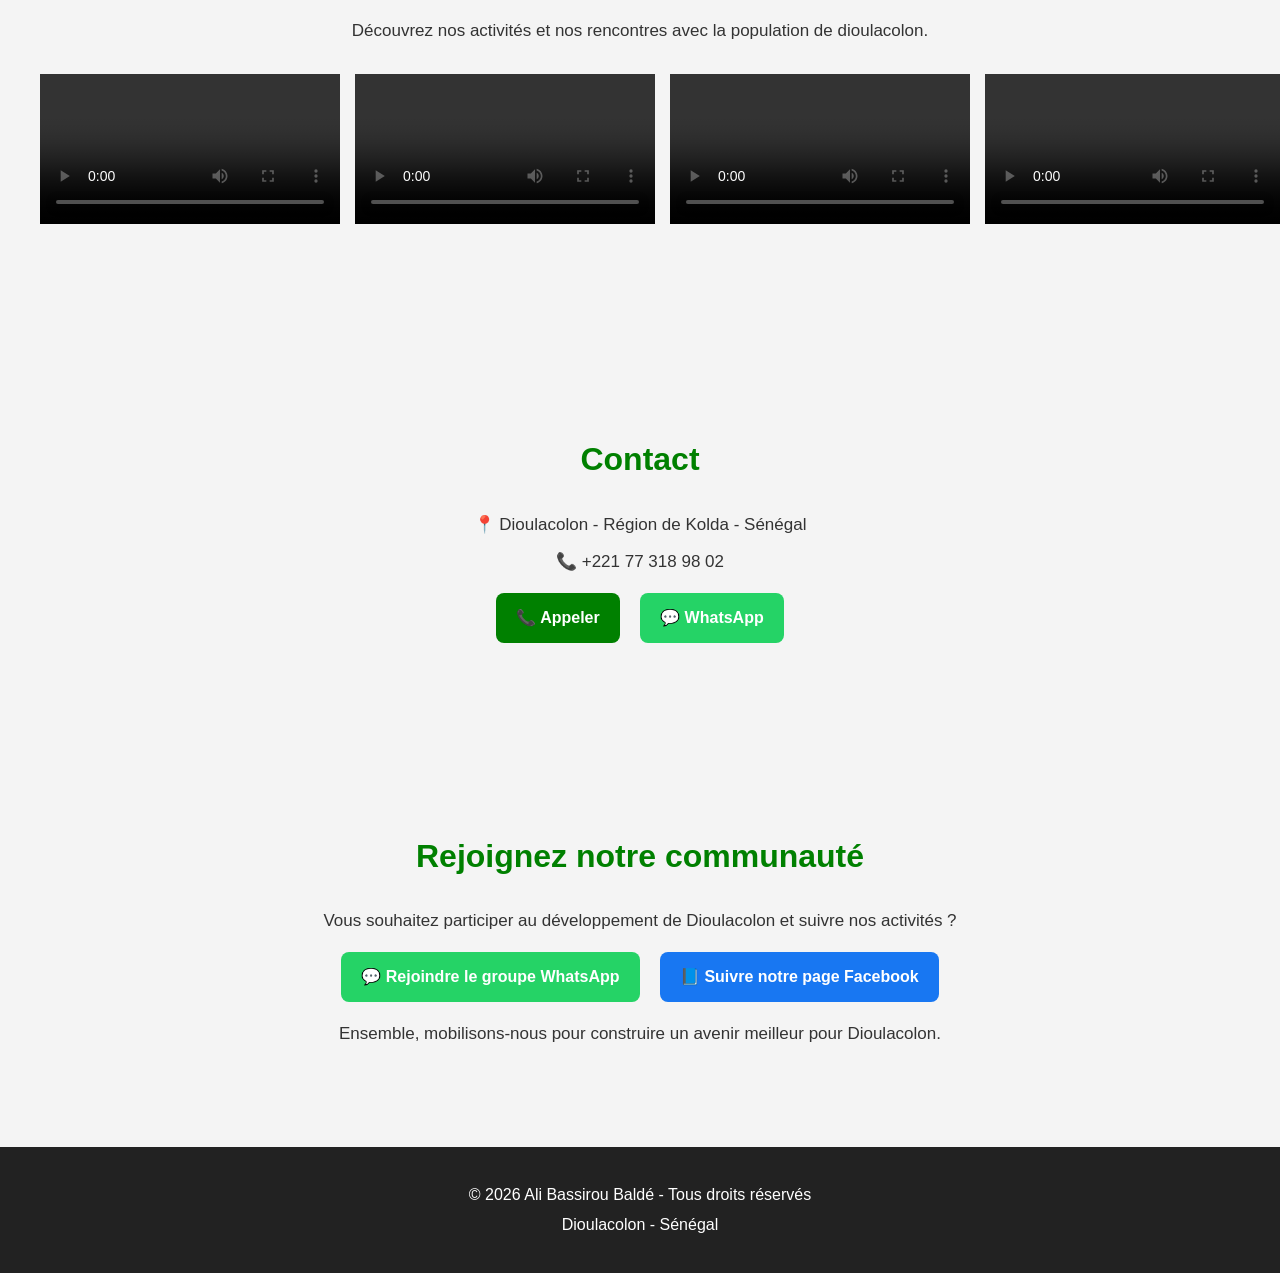
==== commit 208229a3: "Update index.html" ====
--- a/index.html
+++ b/index.html
@@ -134,8 +134,9 @@
     <h2>À propos de moi</h2>
 
     <img src="ali1.jpeg"
-         alt="ali1.jpeg"
          class="photo-profil">
+         alt="photo-profil"
+    
 
     <p>
         Je suis Ali Bassirou Baldé, engagé pour un Dioulacolon
--- a/style.css
+++ b/style.css
@@ -21,12 +21,12 @@
 
 .photo-profil {
    width: 300px;
-      height: 300px;
+      height: auto;
       object-fit: contain;
 object-position: center;
-   border-radius: 50%;
+   border-radius: ;
    display: block;
-   margin:20px auto;
+   margin:50px auto;
    }
    
 
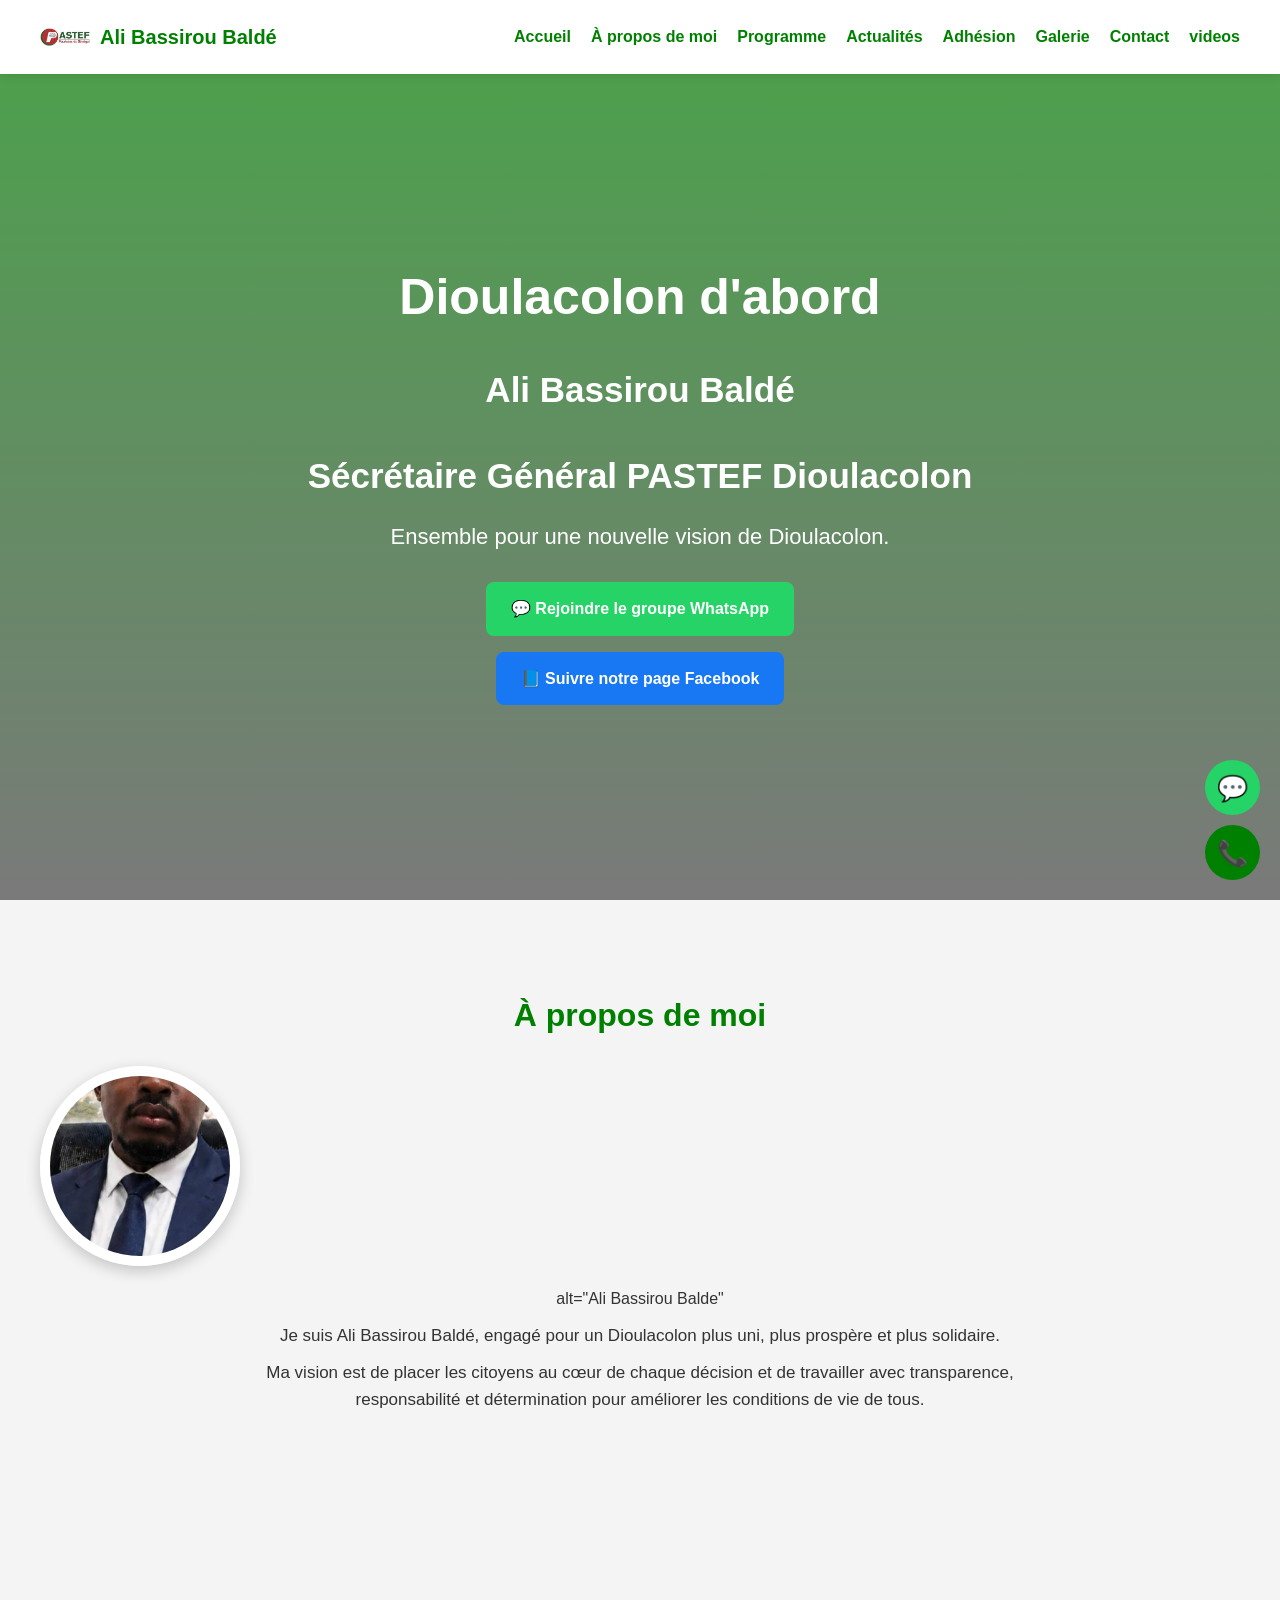
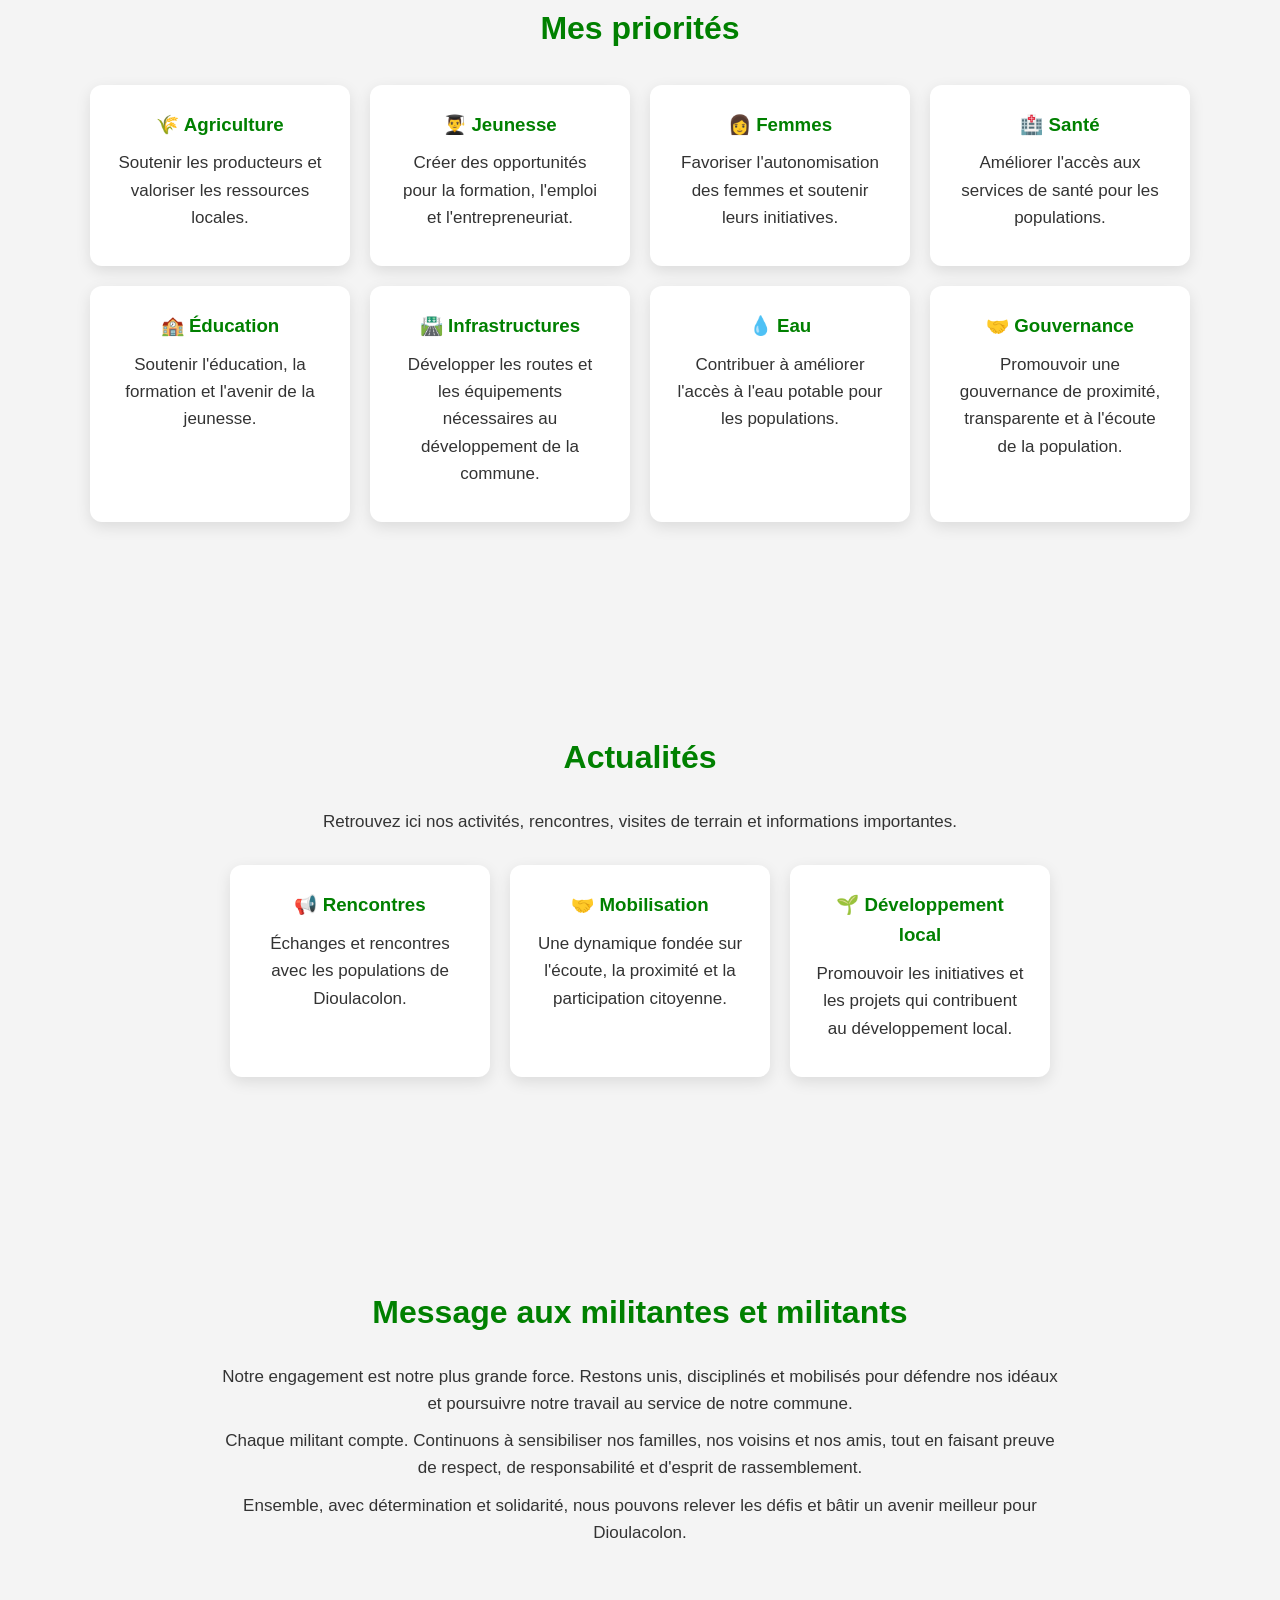
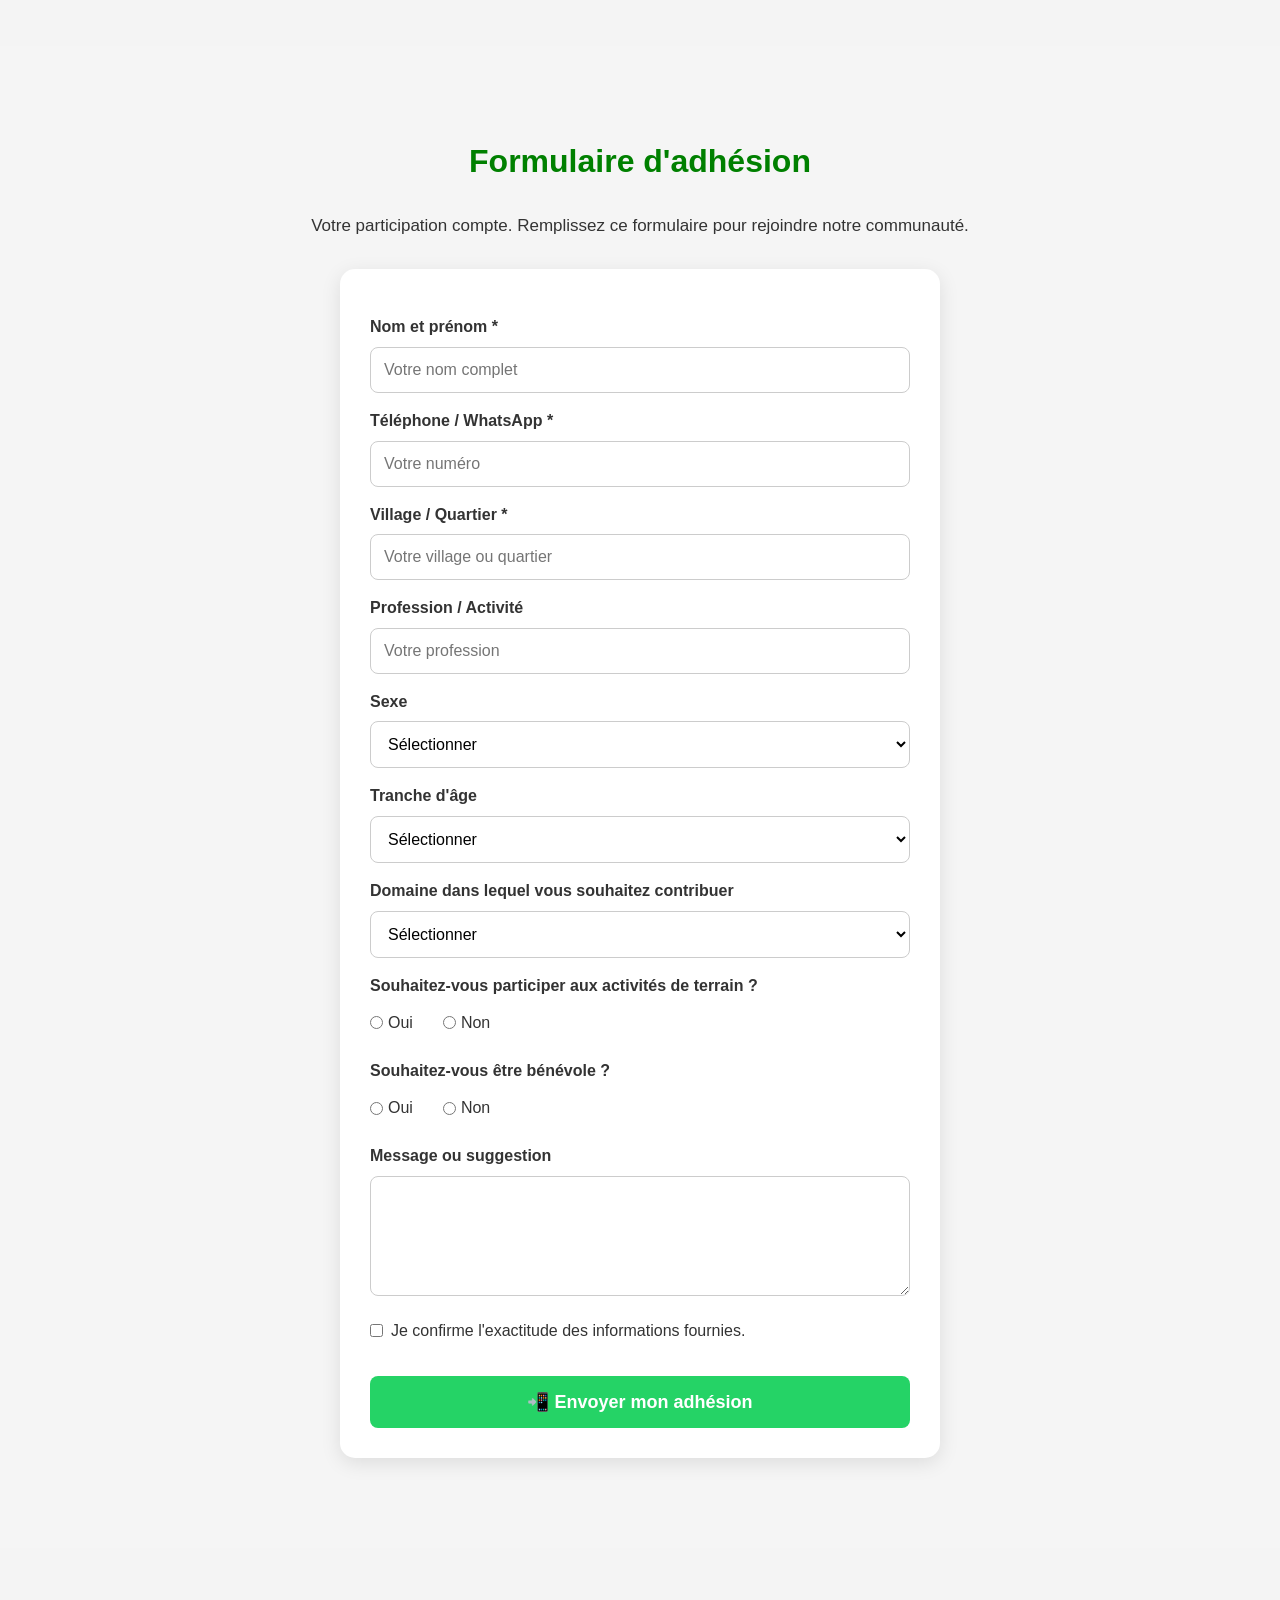
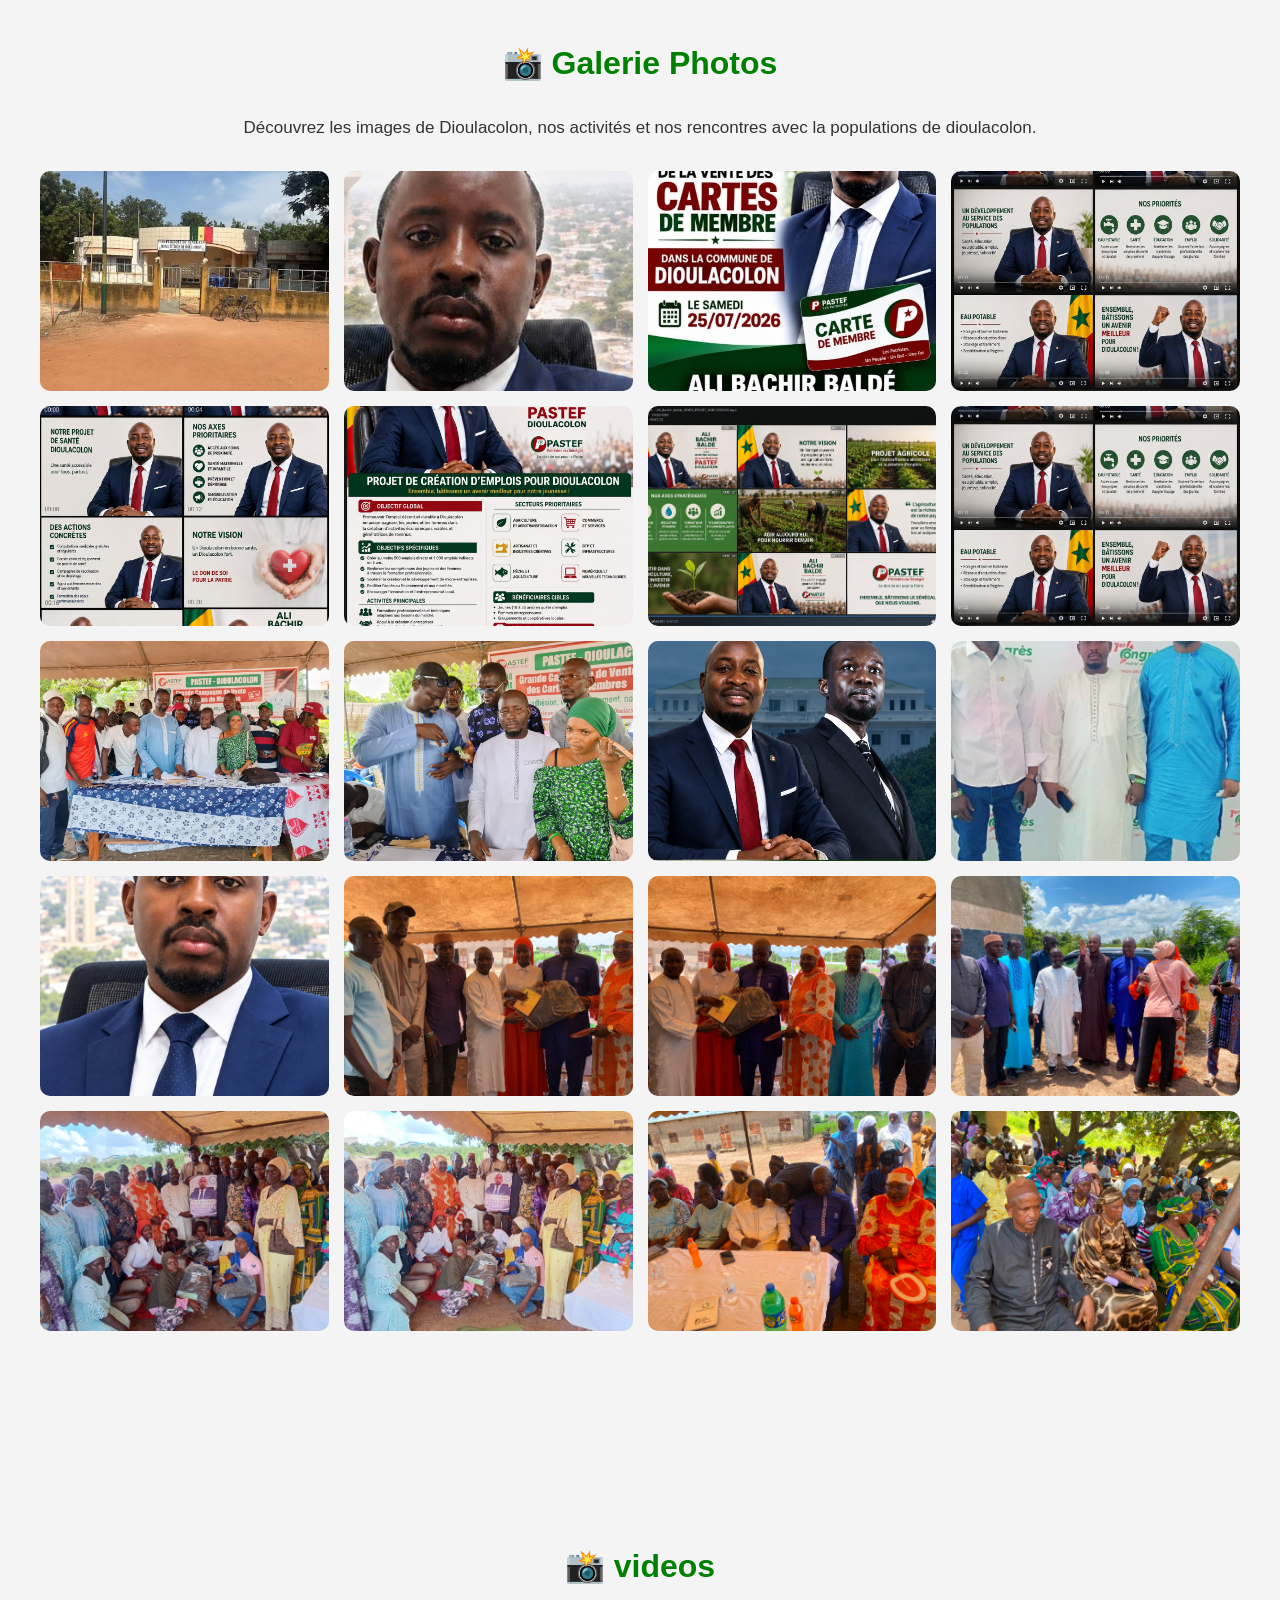
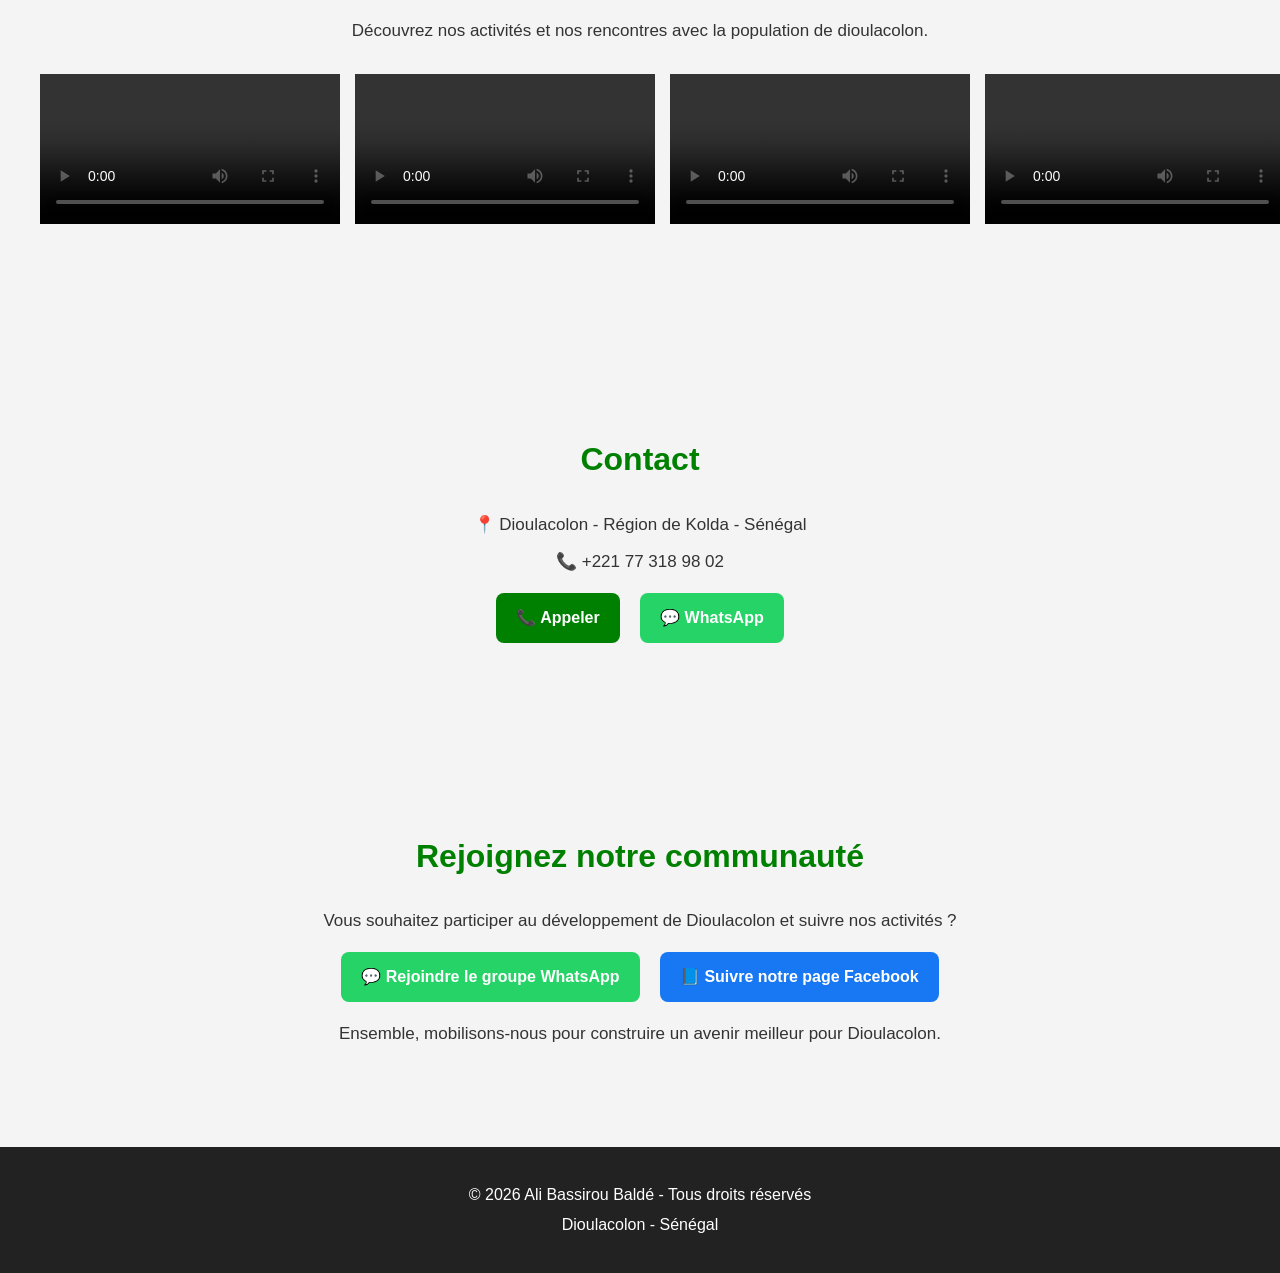
==== commit 672ea483: "Update index.html" ====
--- a/index.html
+++ b/index.html
@@ -135,7 +135,7 @@
 
     <img src="ali1.jpeg"
          class="photo-profil">
-         alt="photo-profil"
+         alt="Ali Bassirou Balde"
     
 
     <p>
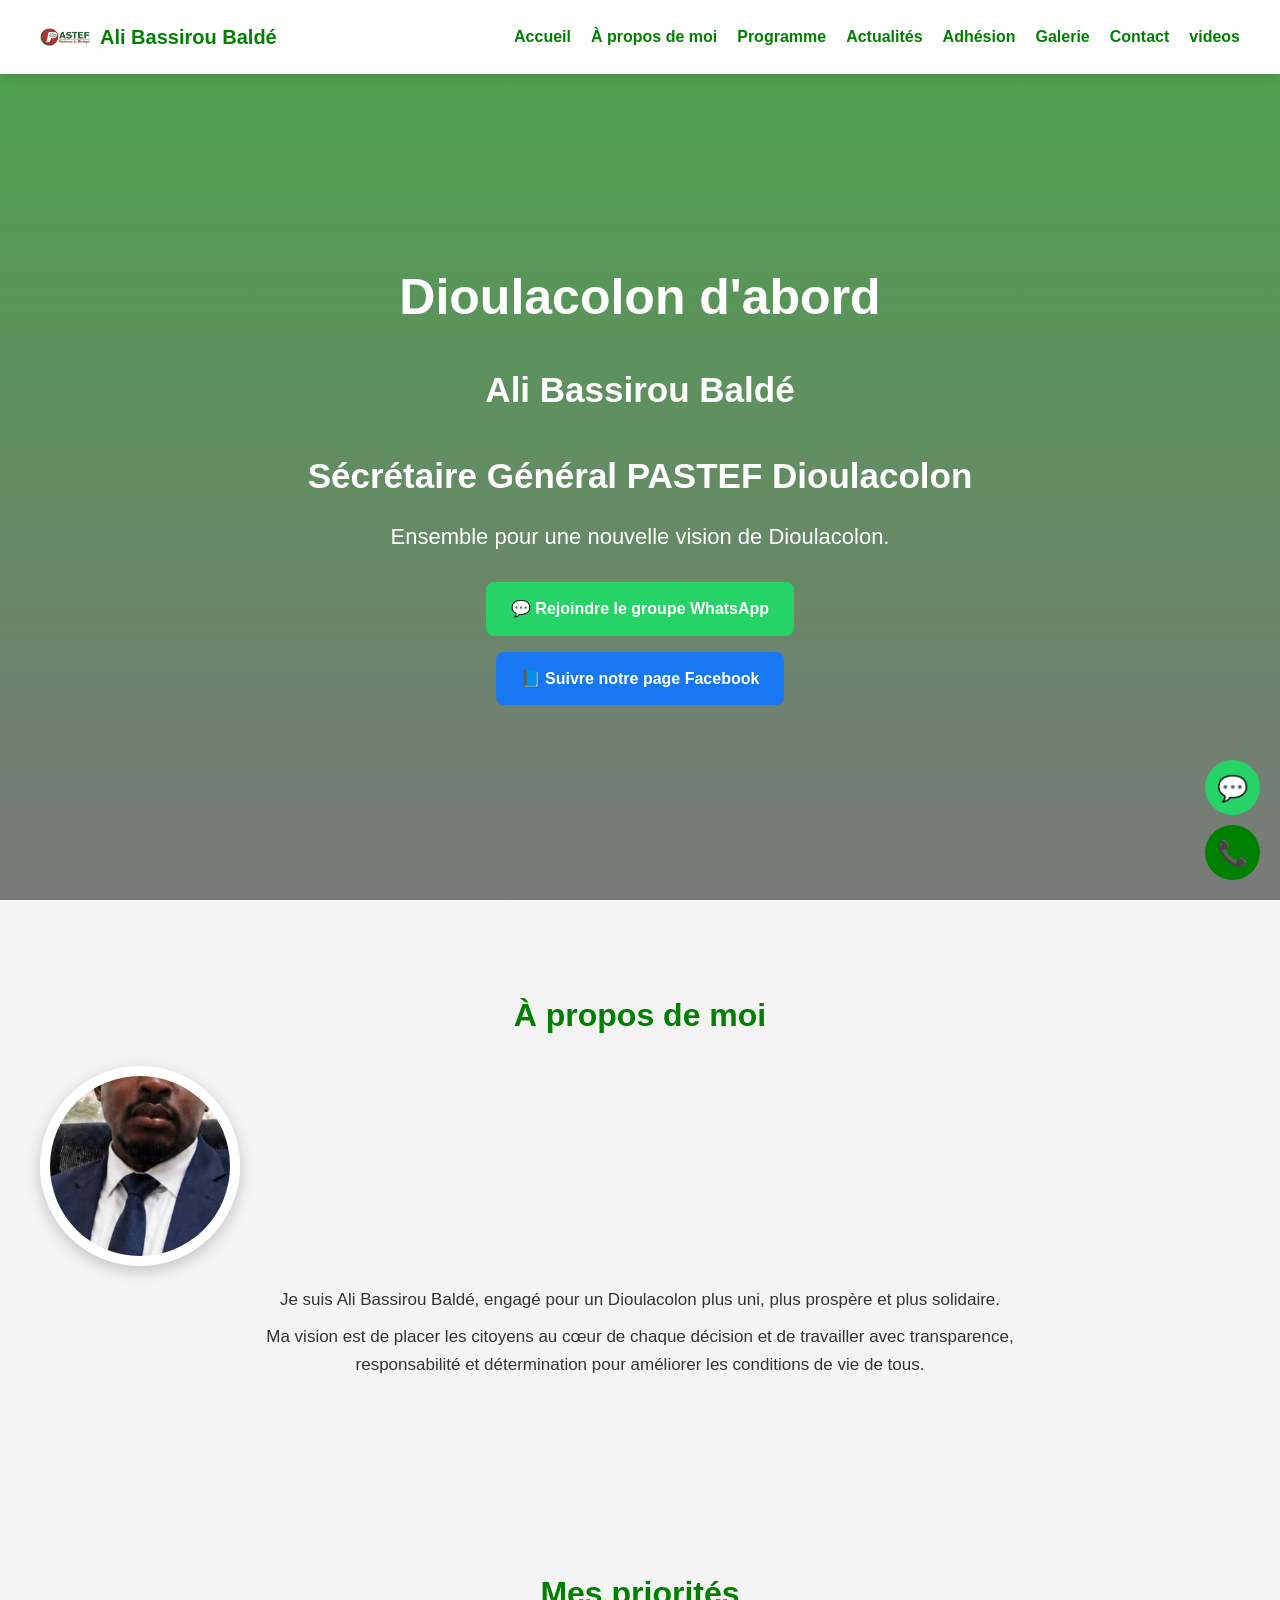
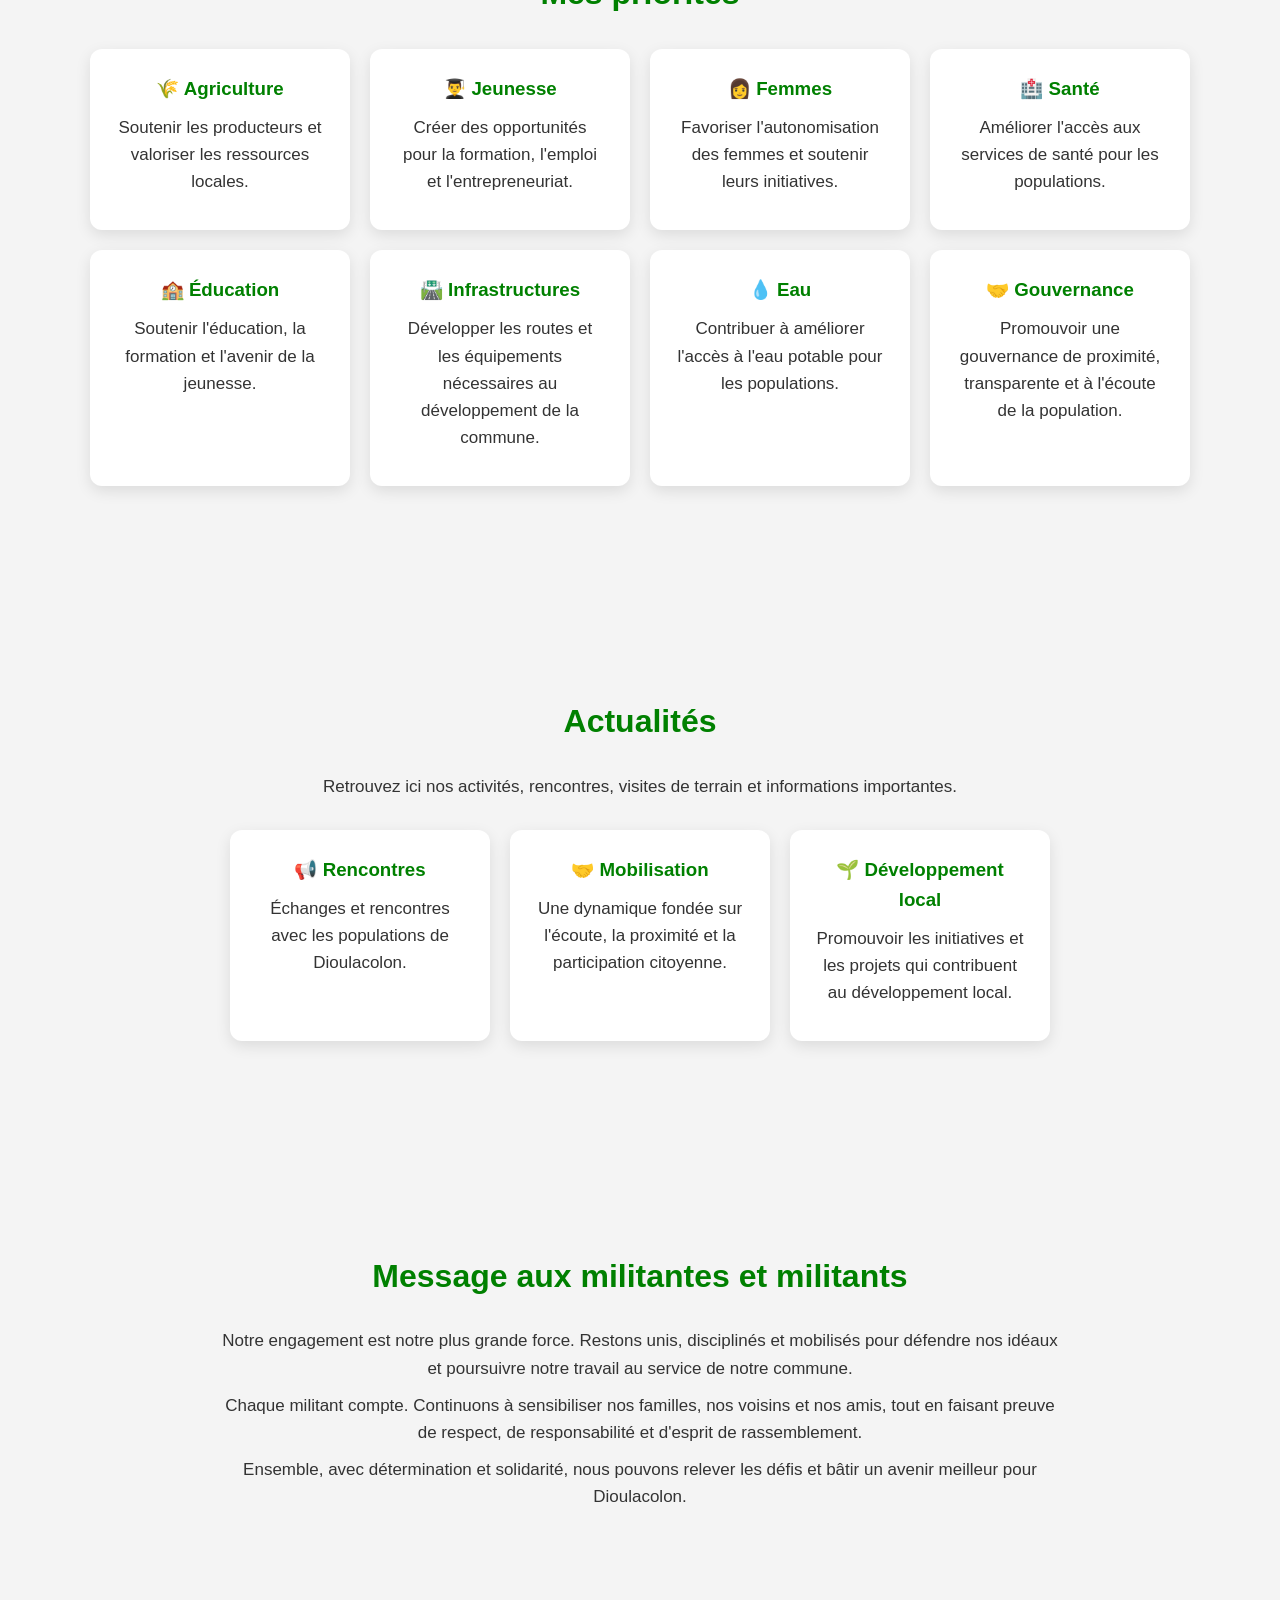
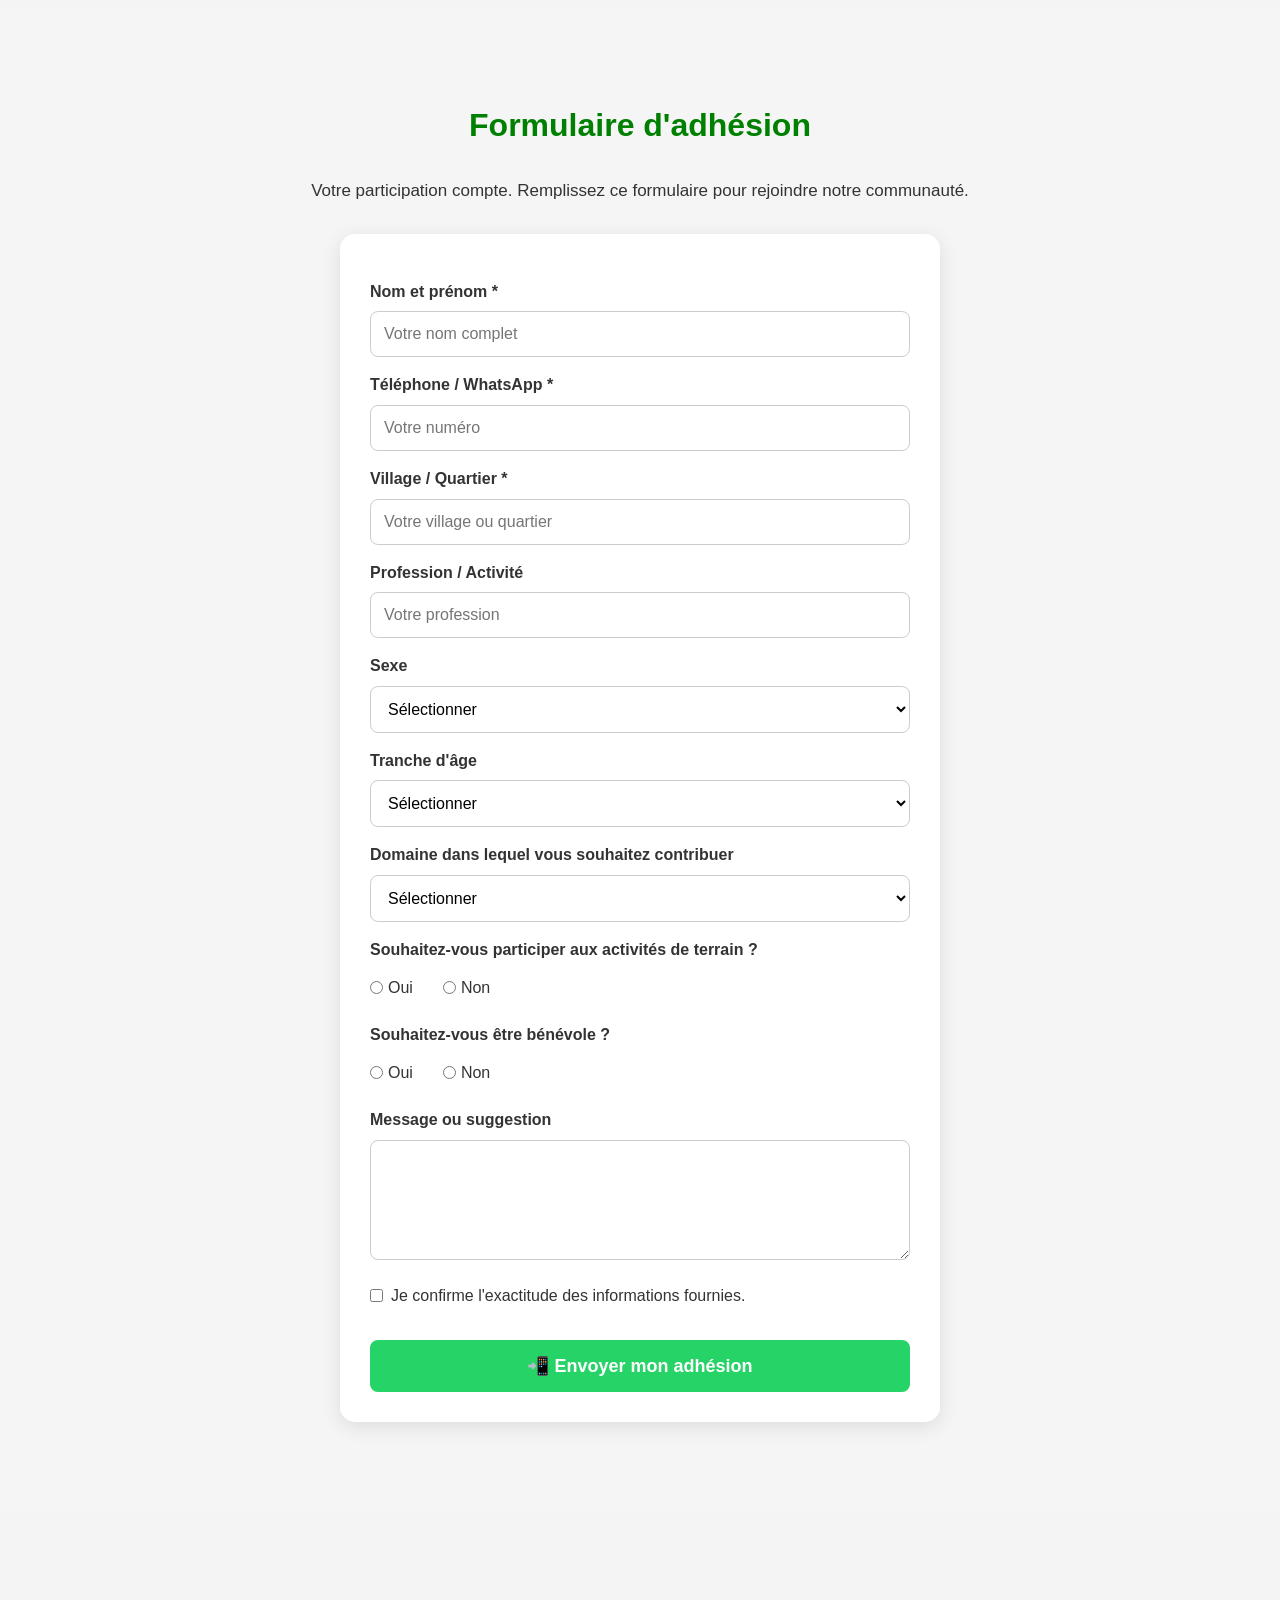
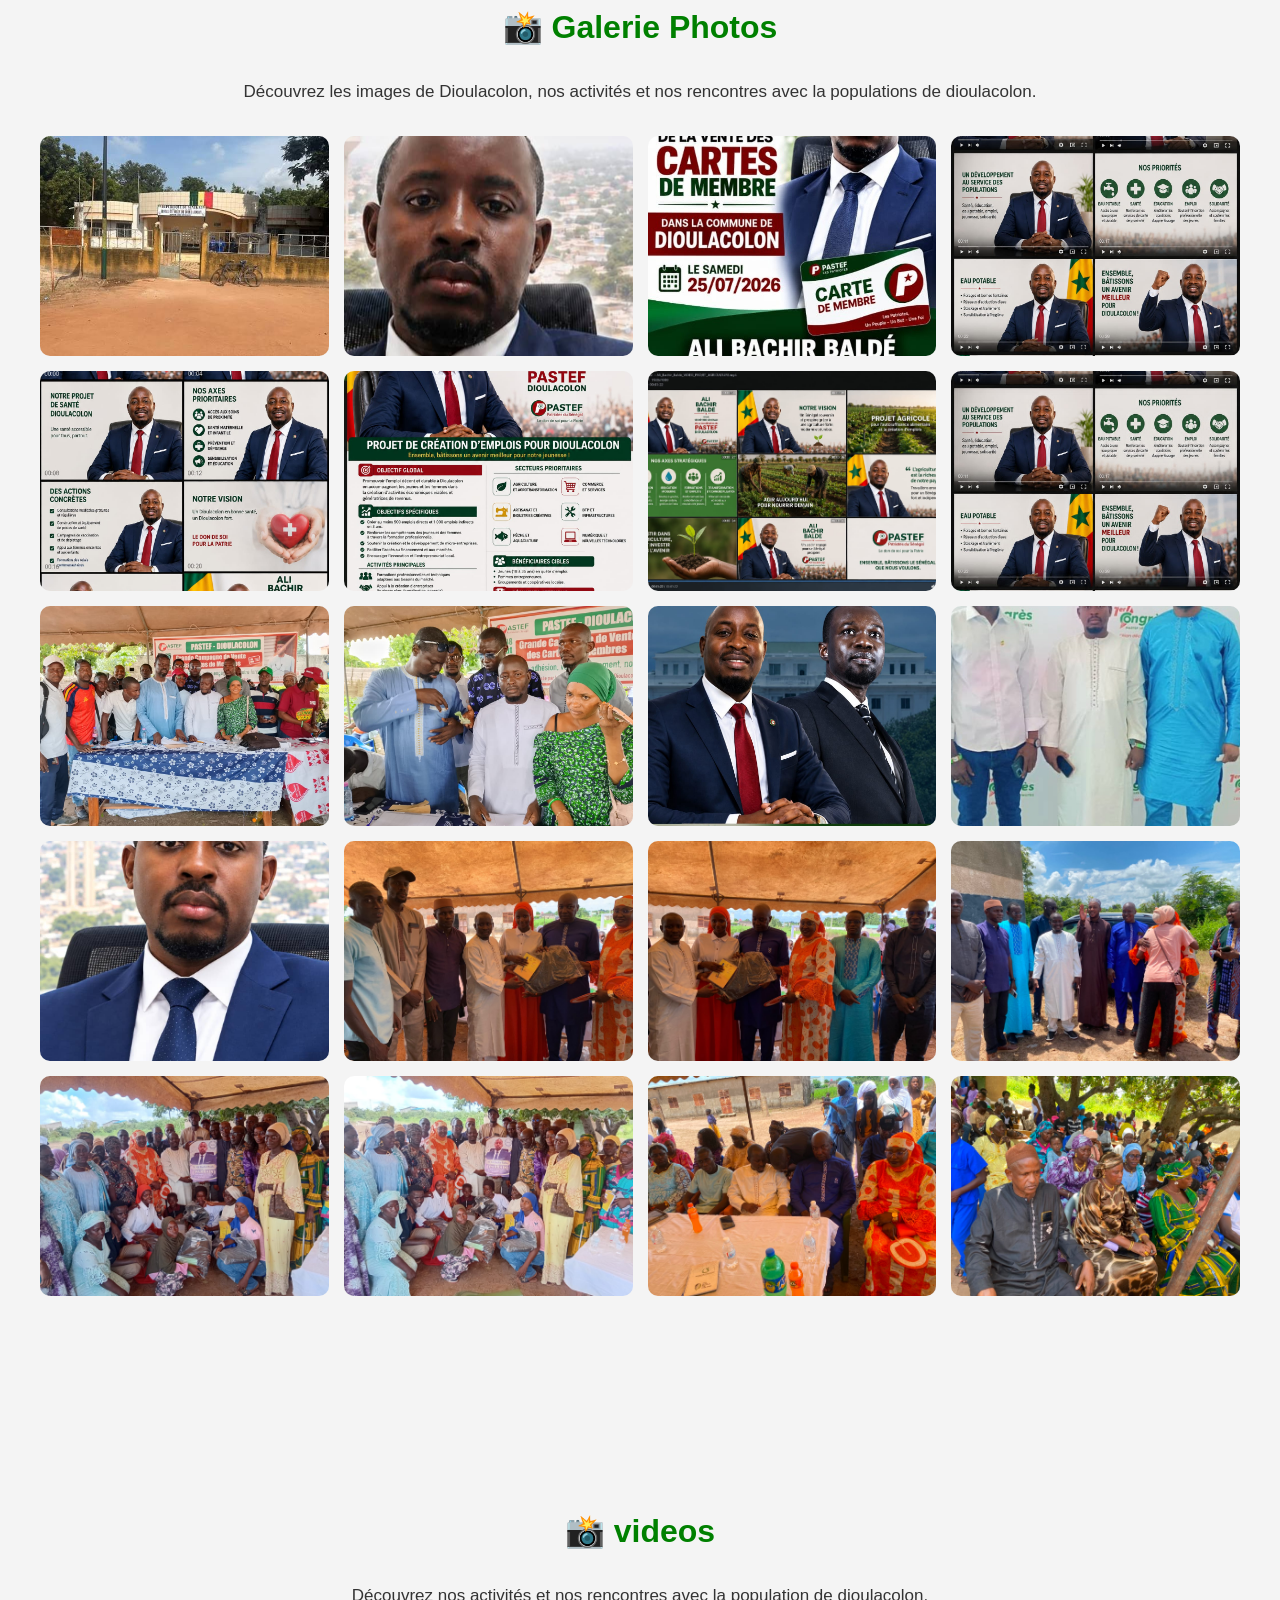
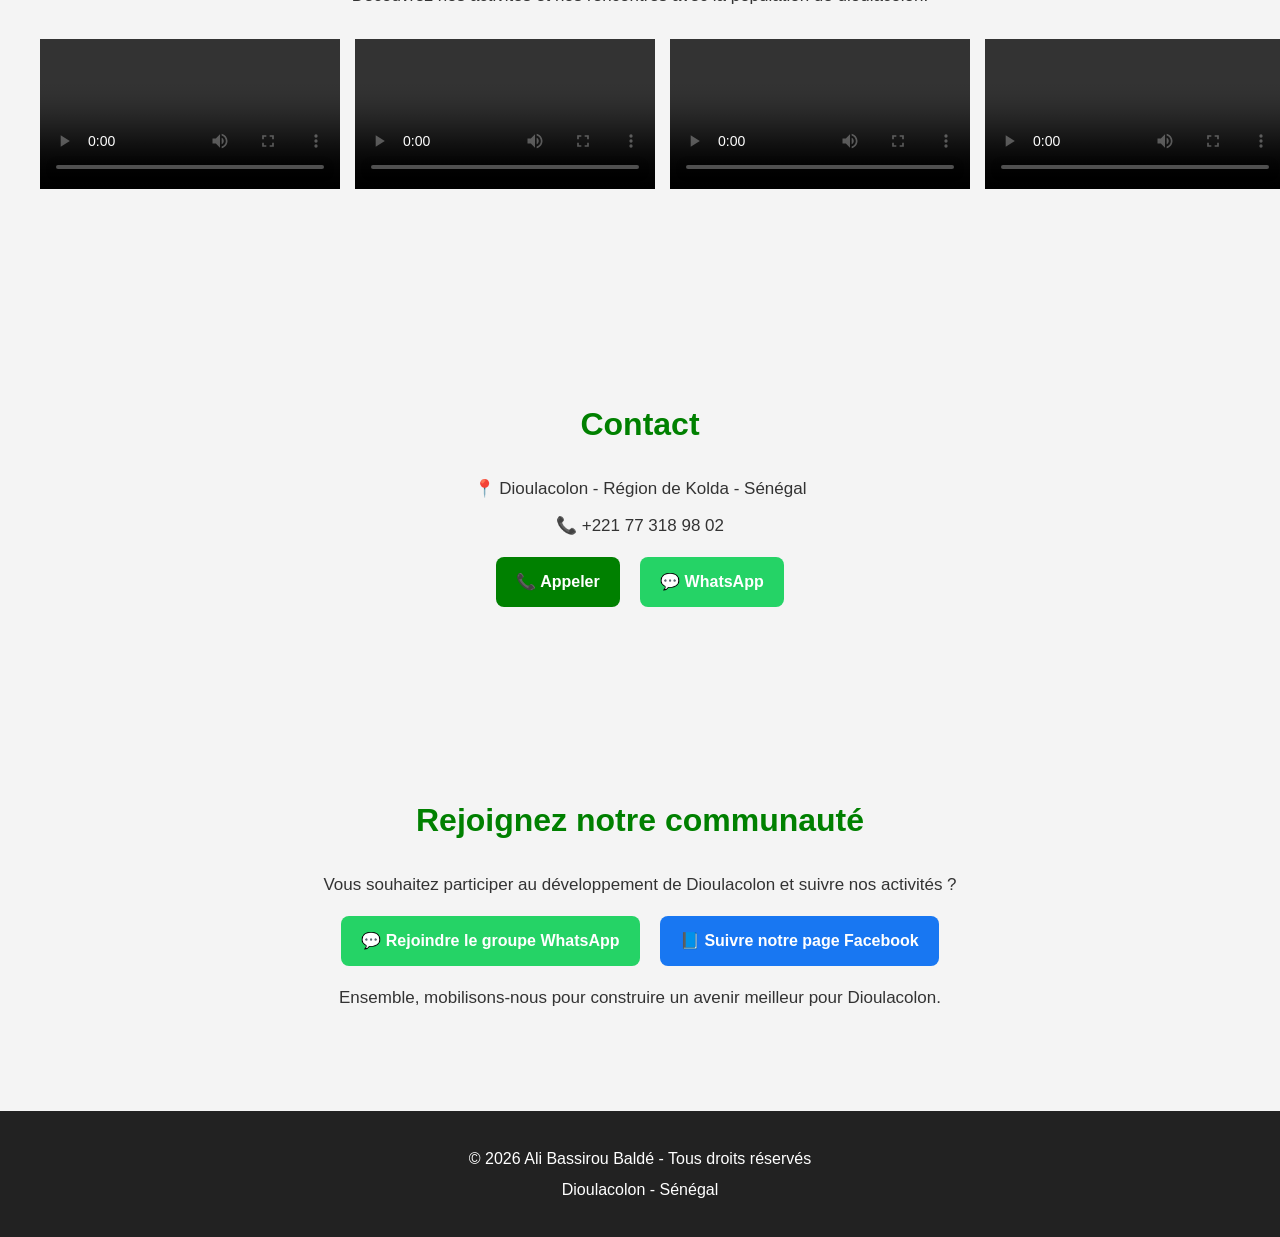
==== commit baab3928: "Update index.html" ====
--- a/index.html
+++ b/index.html
@@ -133,11 +133,8 @@
 
     <h2>À propos de moi</h2>
 
-    <img src="ali1.jpeg"
-         class="photo-profil">
-         alt="Ali Bassirou Balde"
+    <img src="ali1.jpeg"alt="photo-profil"class="photo-profil">
     
-
     <p>
         Je suis Ali Bassirou Baldé, engagé pour un Dioulacolon
         plus uni, plus prospère et plus solidaire.
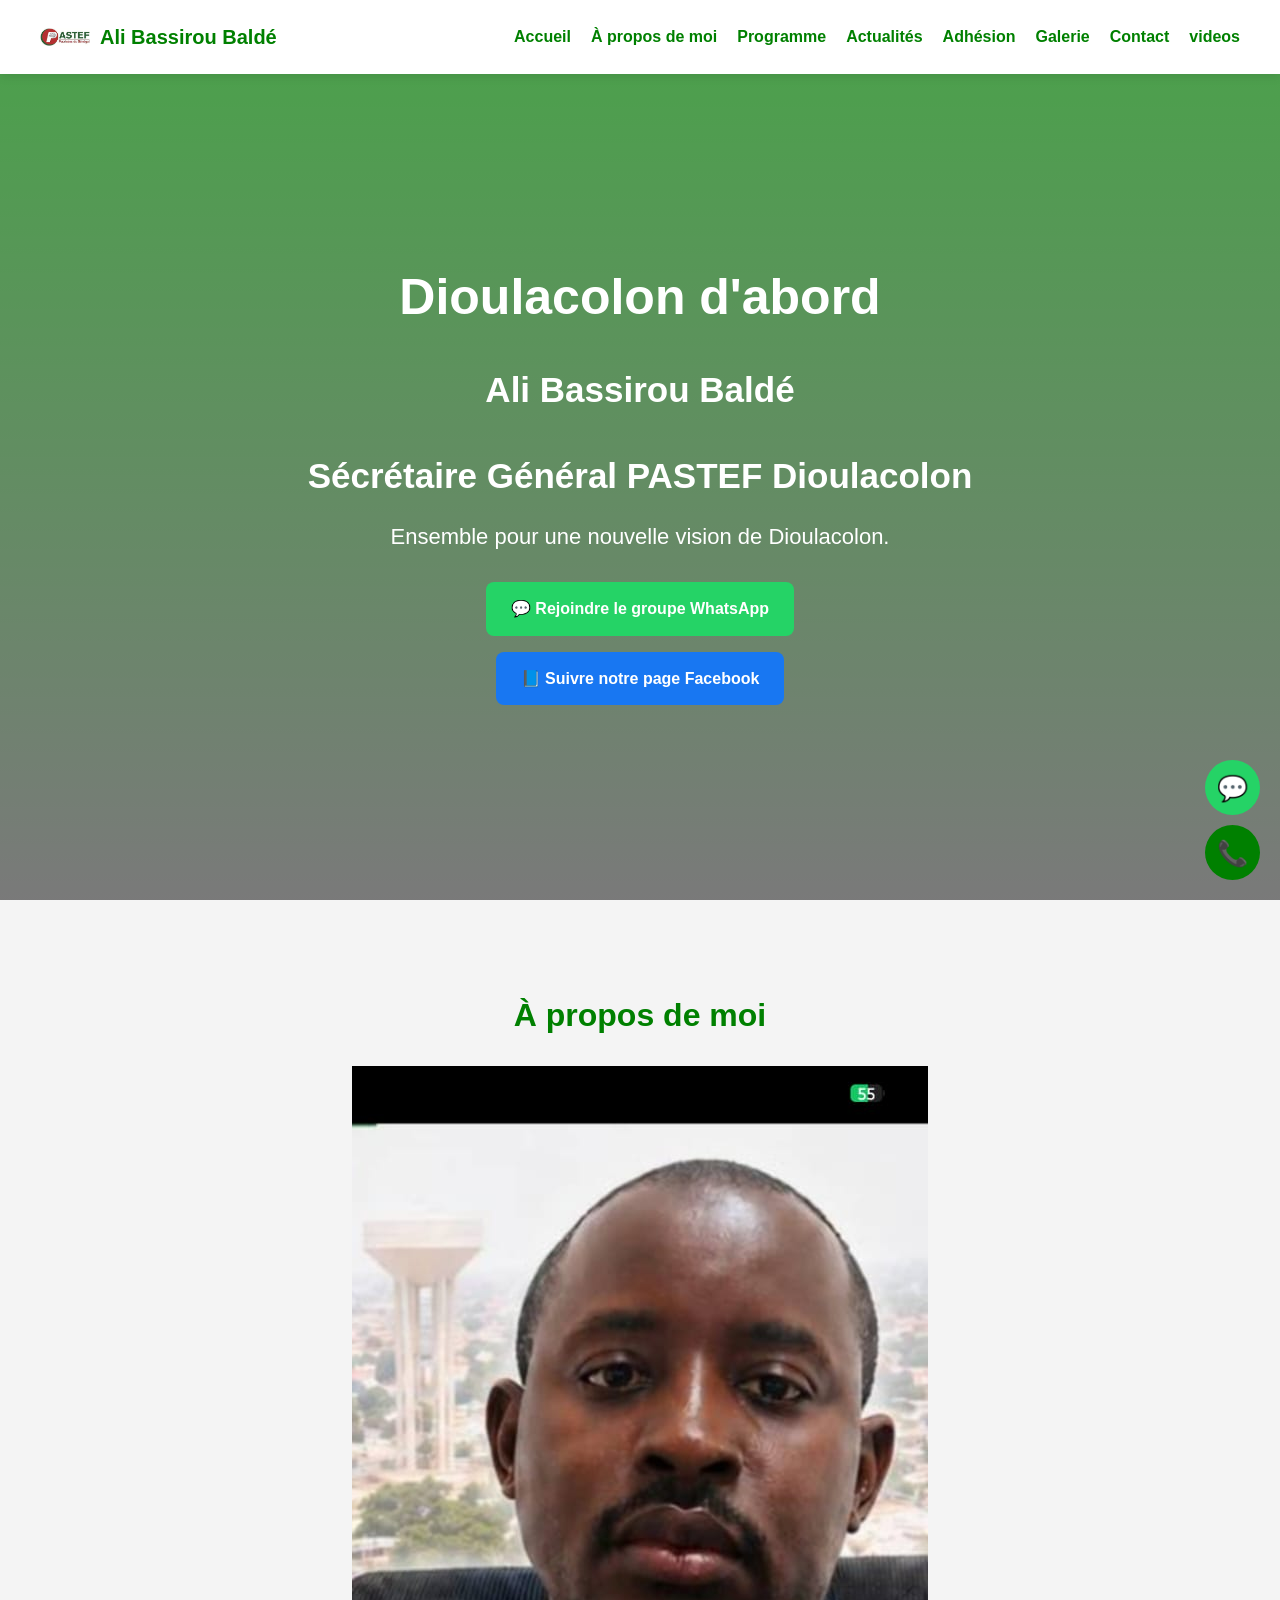
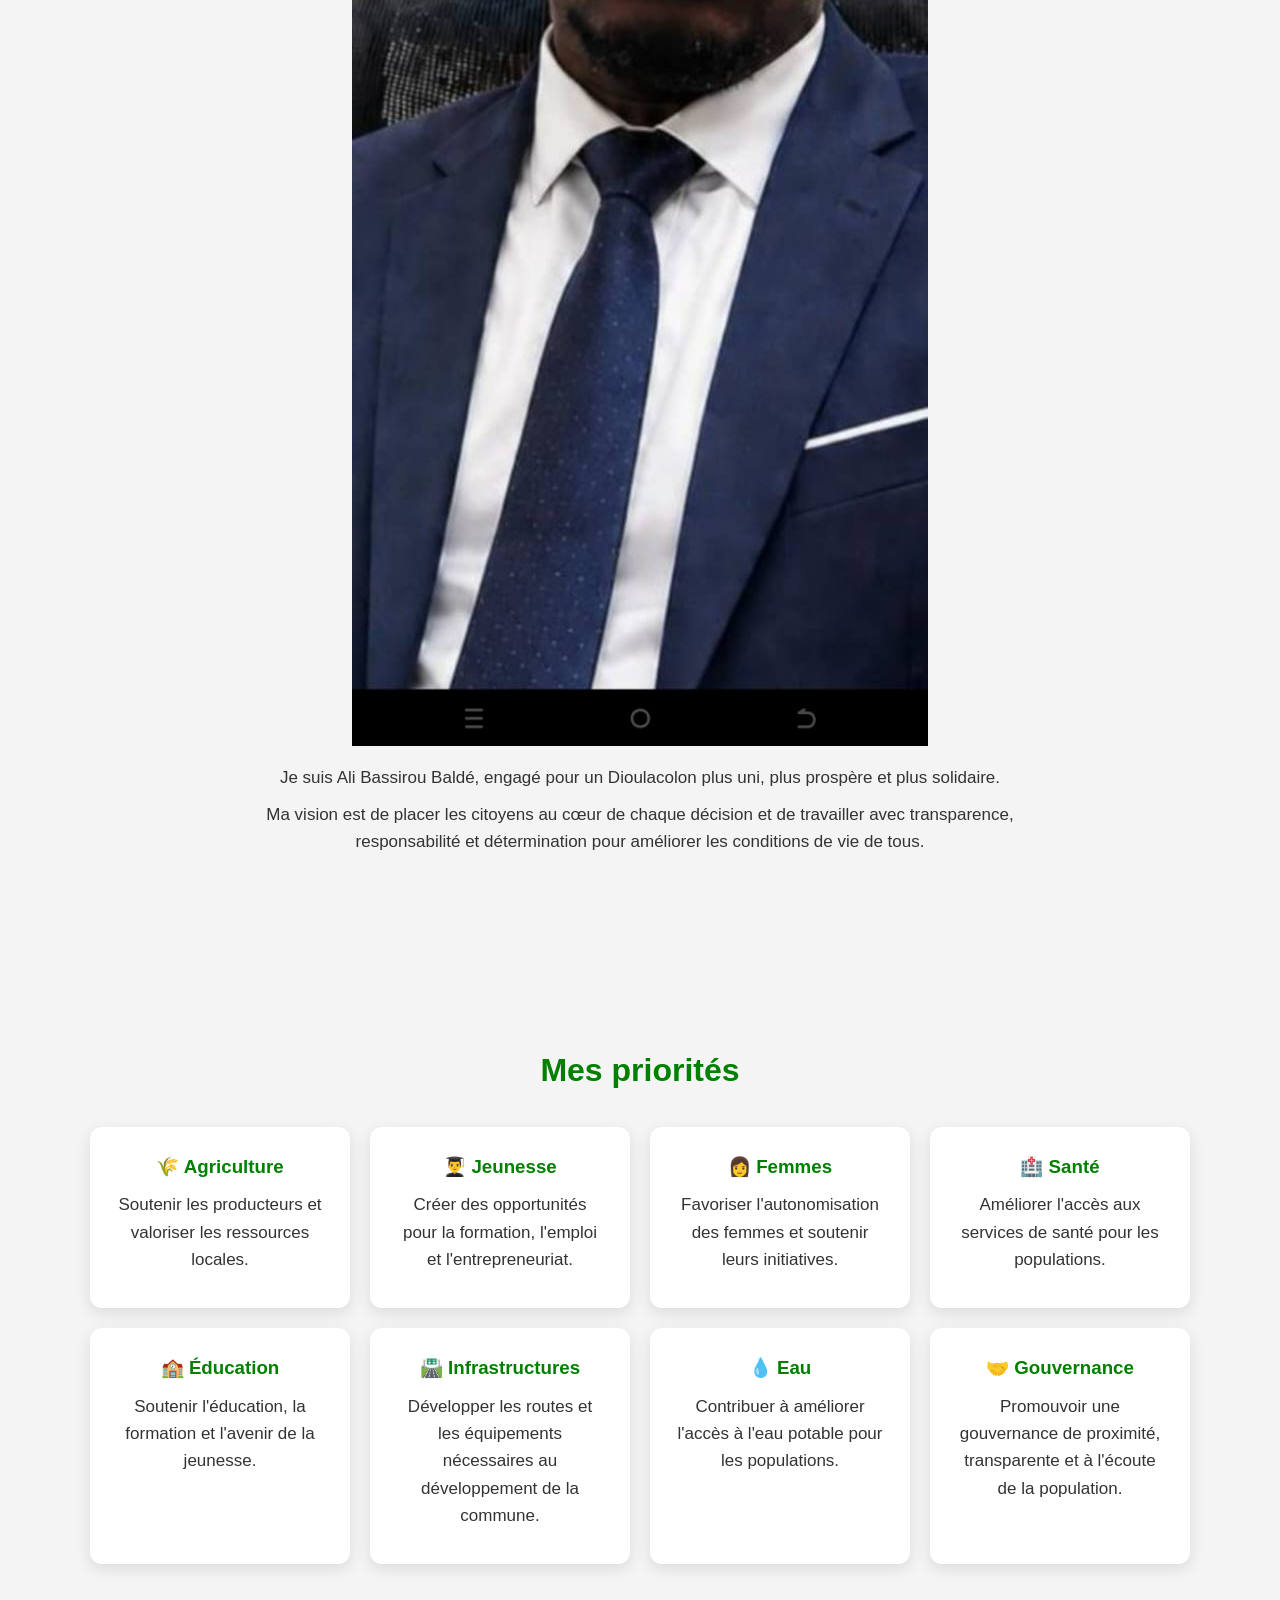
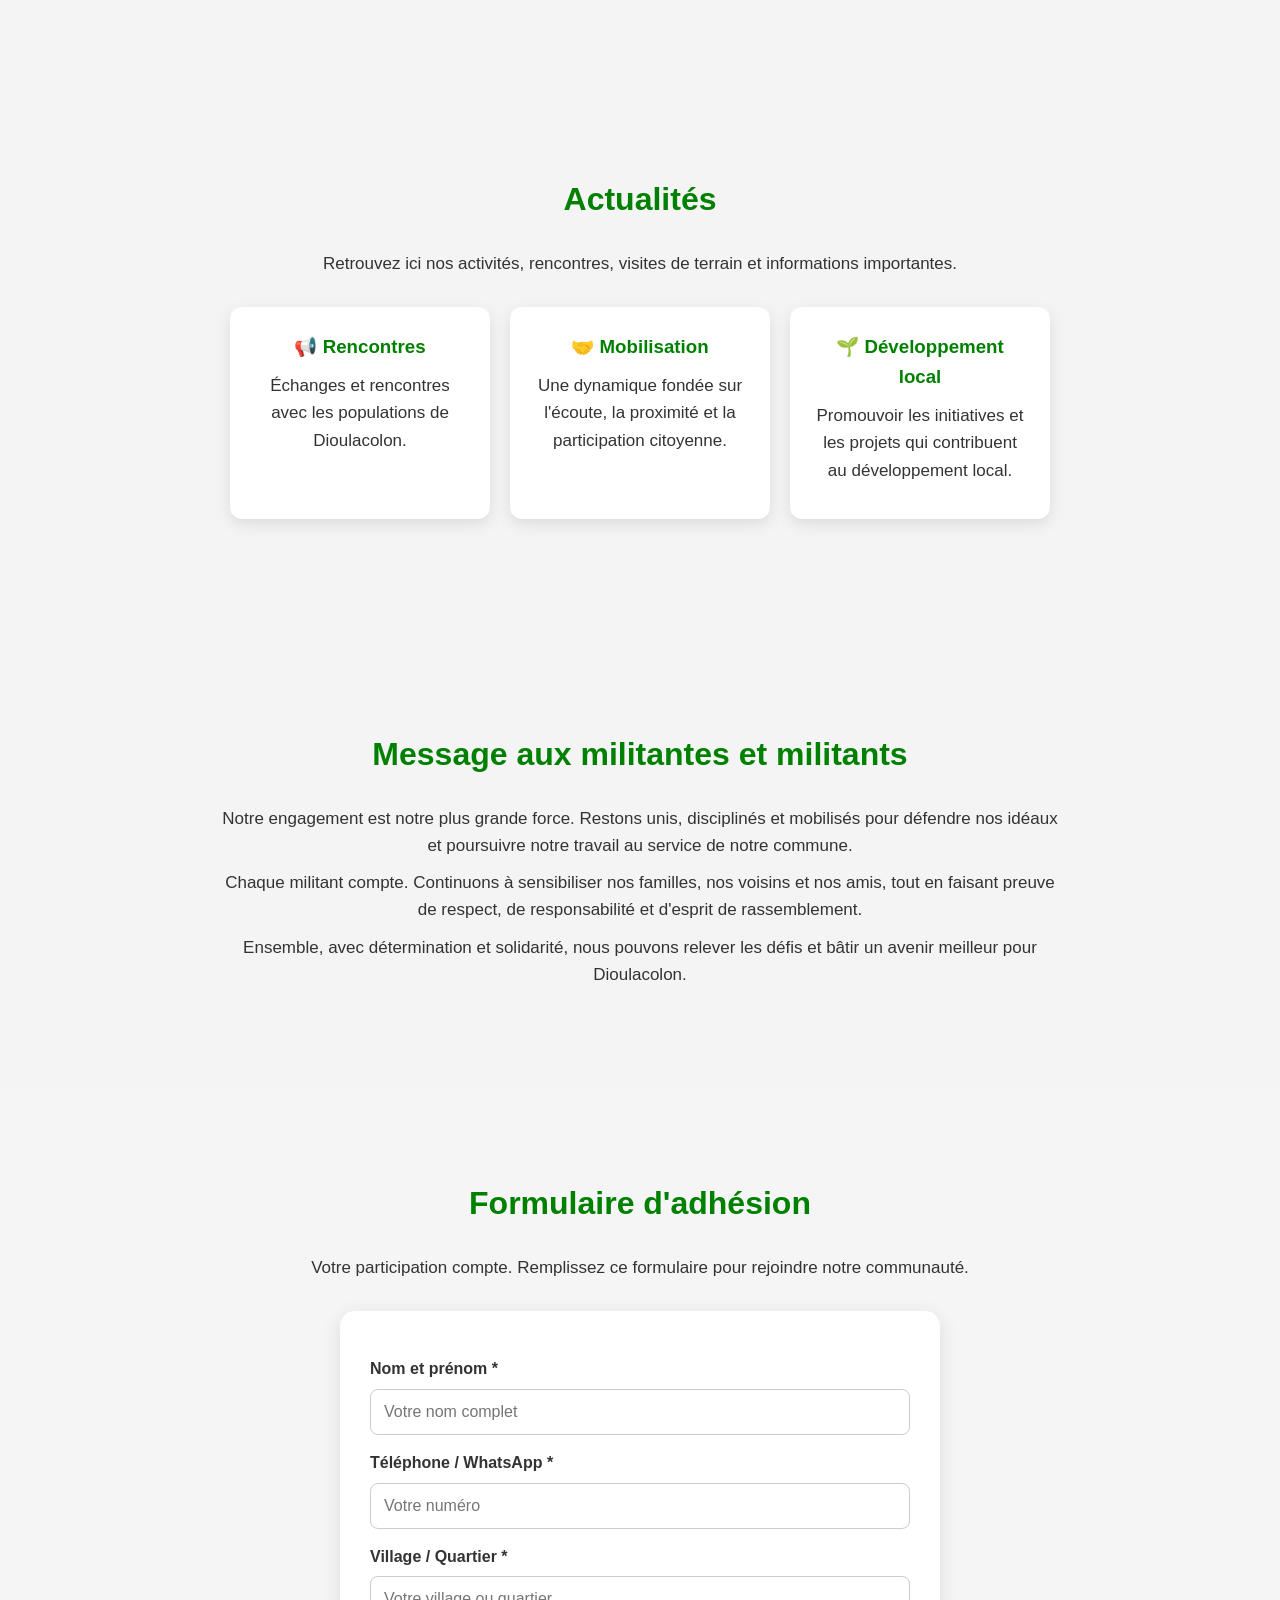
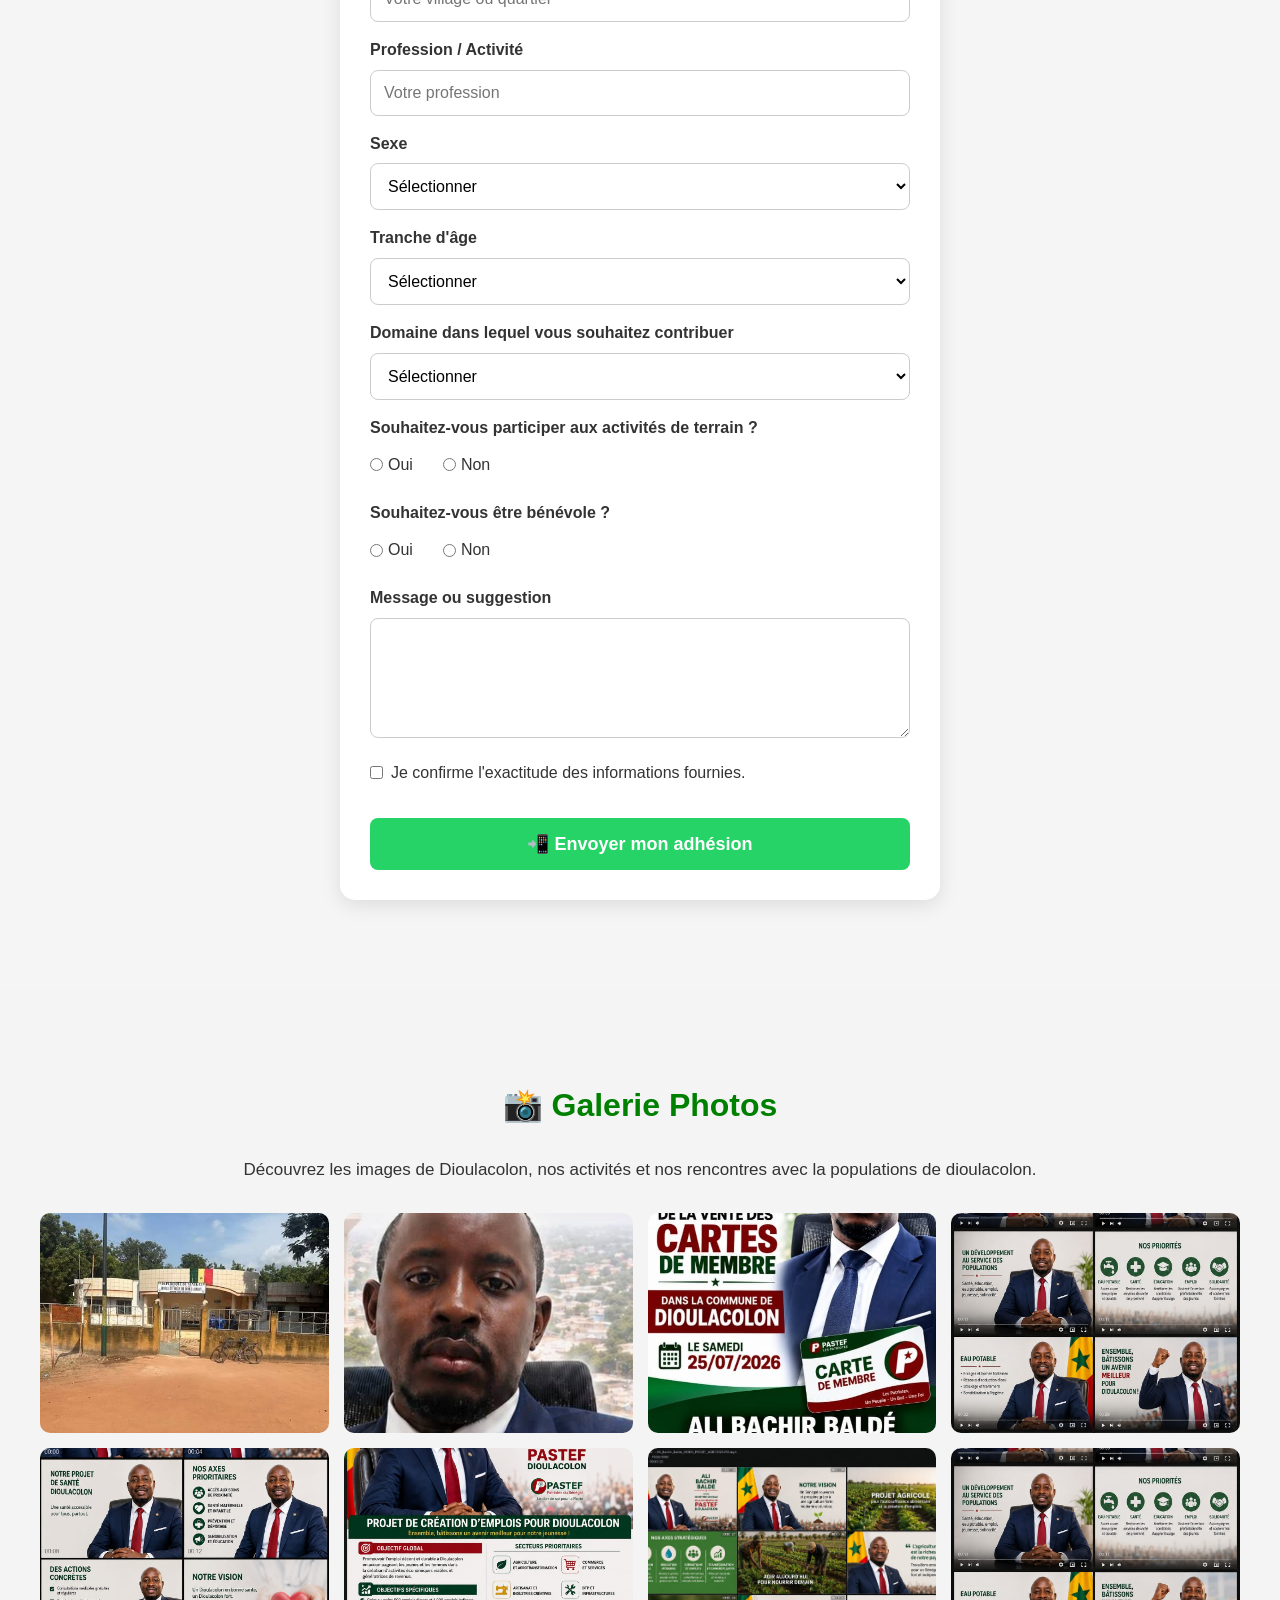
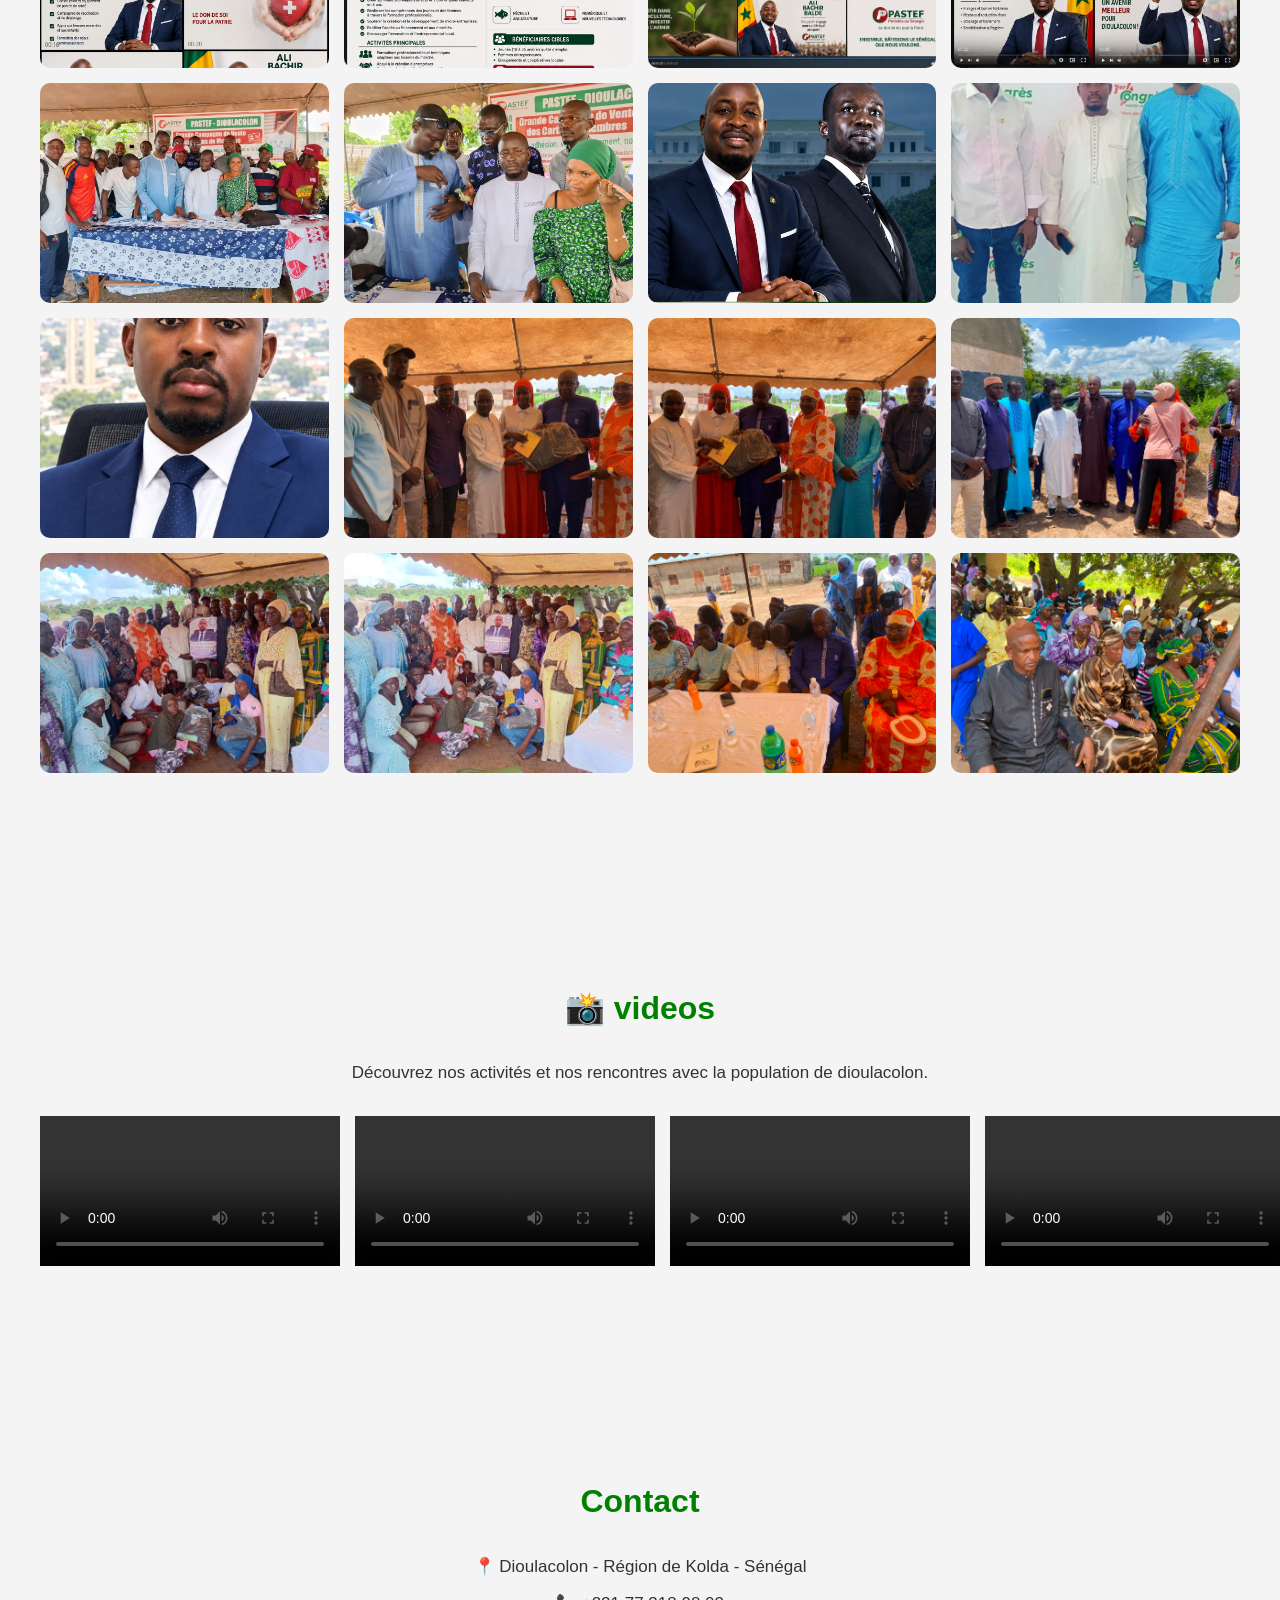
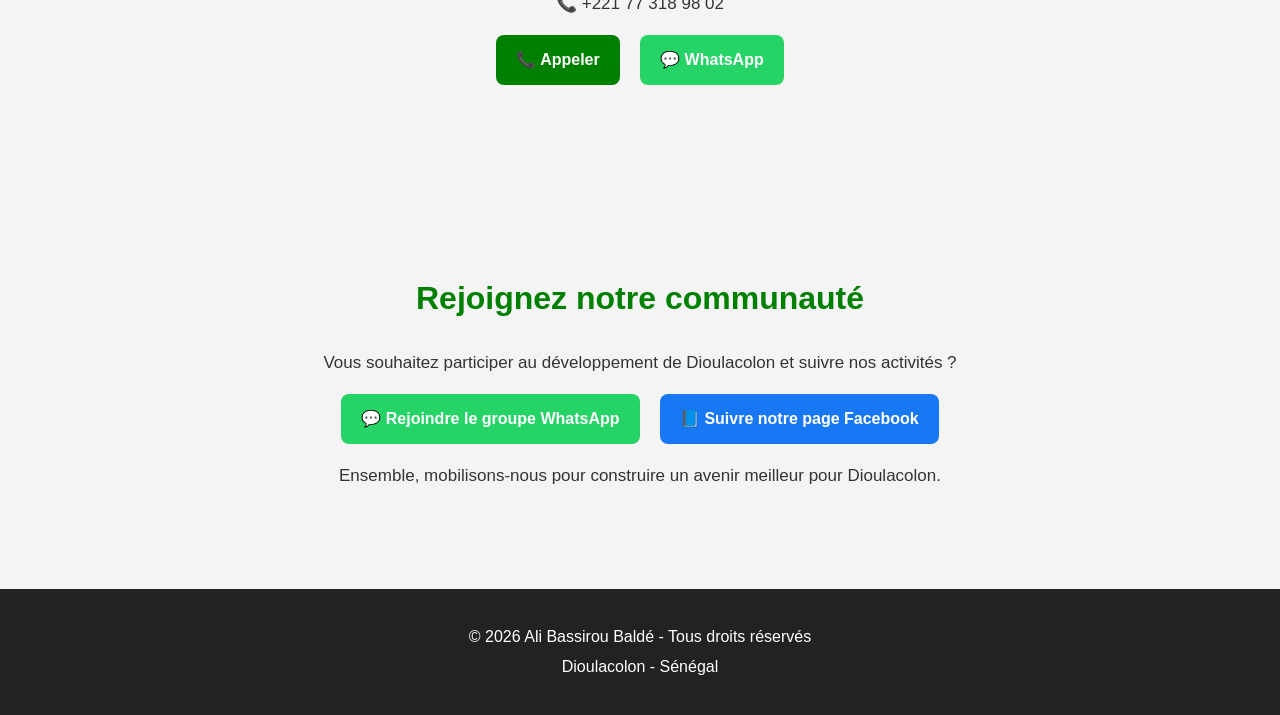
==== commit b4c72b88: "Update index.html" ====
--- a/index.html
+++ b/index.html
@@ -133,7 +133,8 @@
 
     <h2>À propos de moi</h2>
 
-    <img src="ali1.jpeg"alt="photo-profil"class="photo-profil">
+    <img src="ali1.jpeg"
+        alt="ali1.jpeg"class="ali1.jpeg">
     
     <p>
         Je suis Ali Bassirou Baldé, engagé pour un Dioulacolon
--- a/style.css
+++ b/style.css
@@ -280,13 +280,13 @@
 ========================================= */
 
 .photo-profil {
-    width: 200px;
-
-    height: 200px;
-
-    object-fit: cover;
-
-    border-radius: 50%;
+    width: 300px;
+
+    height: auto;
+
+    object-fit: contain;
+
+    border-radius: 0;
 
     margin: 20px;
 
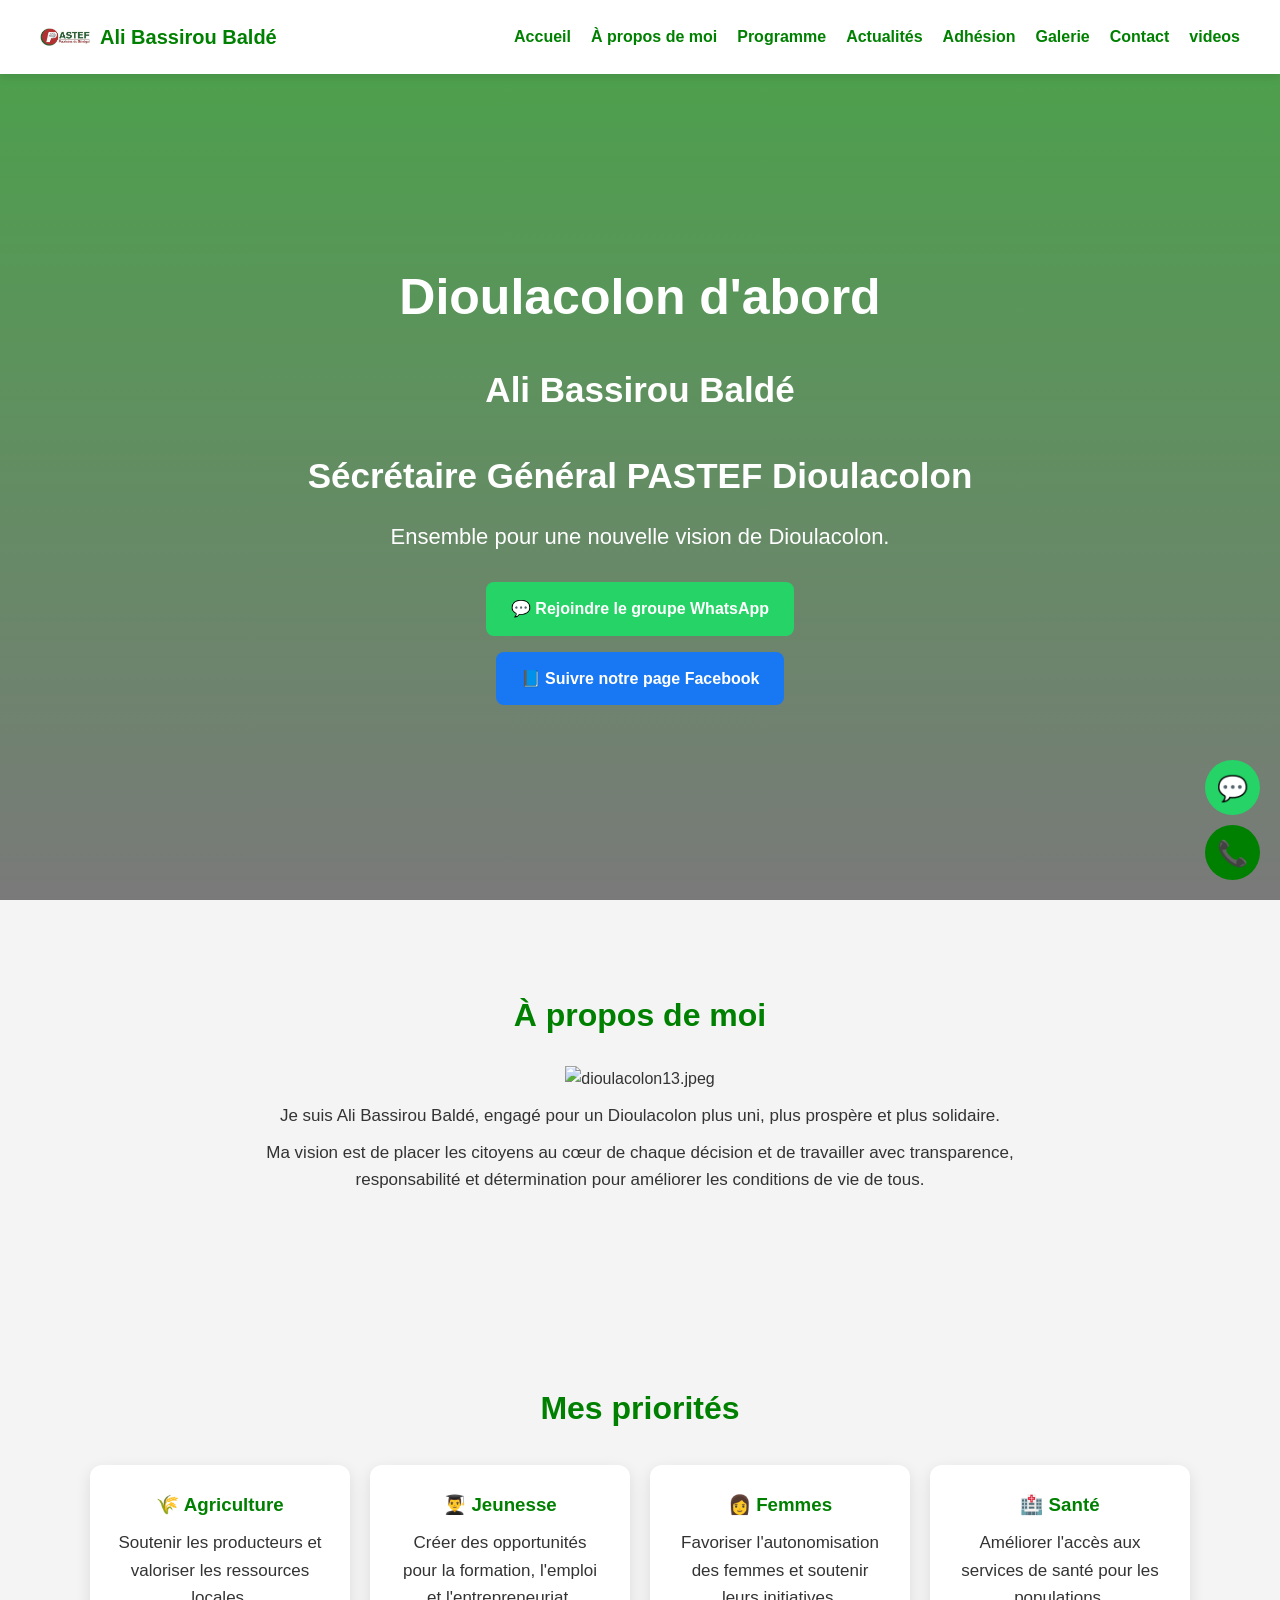
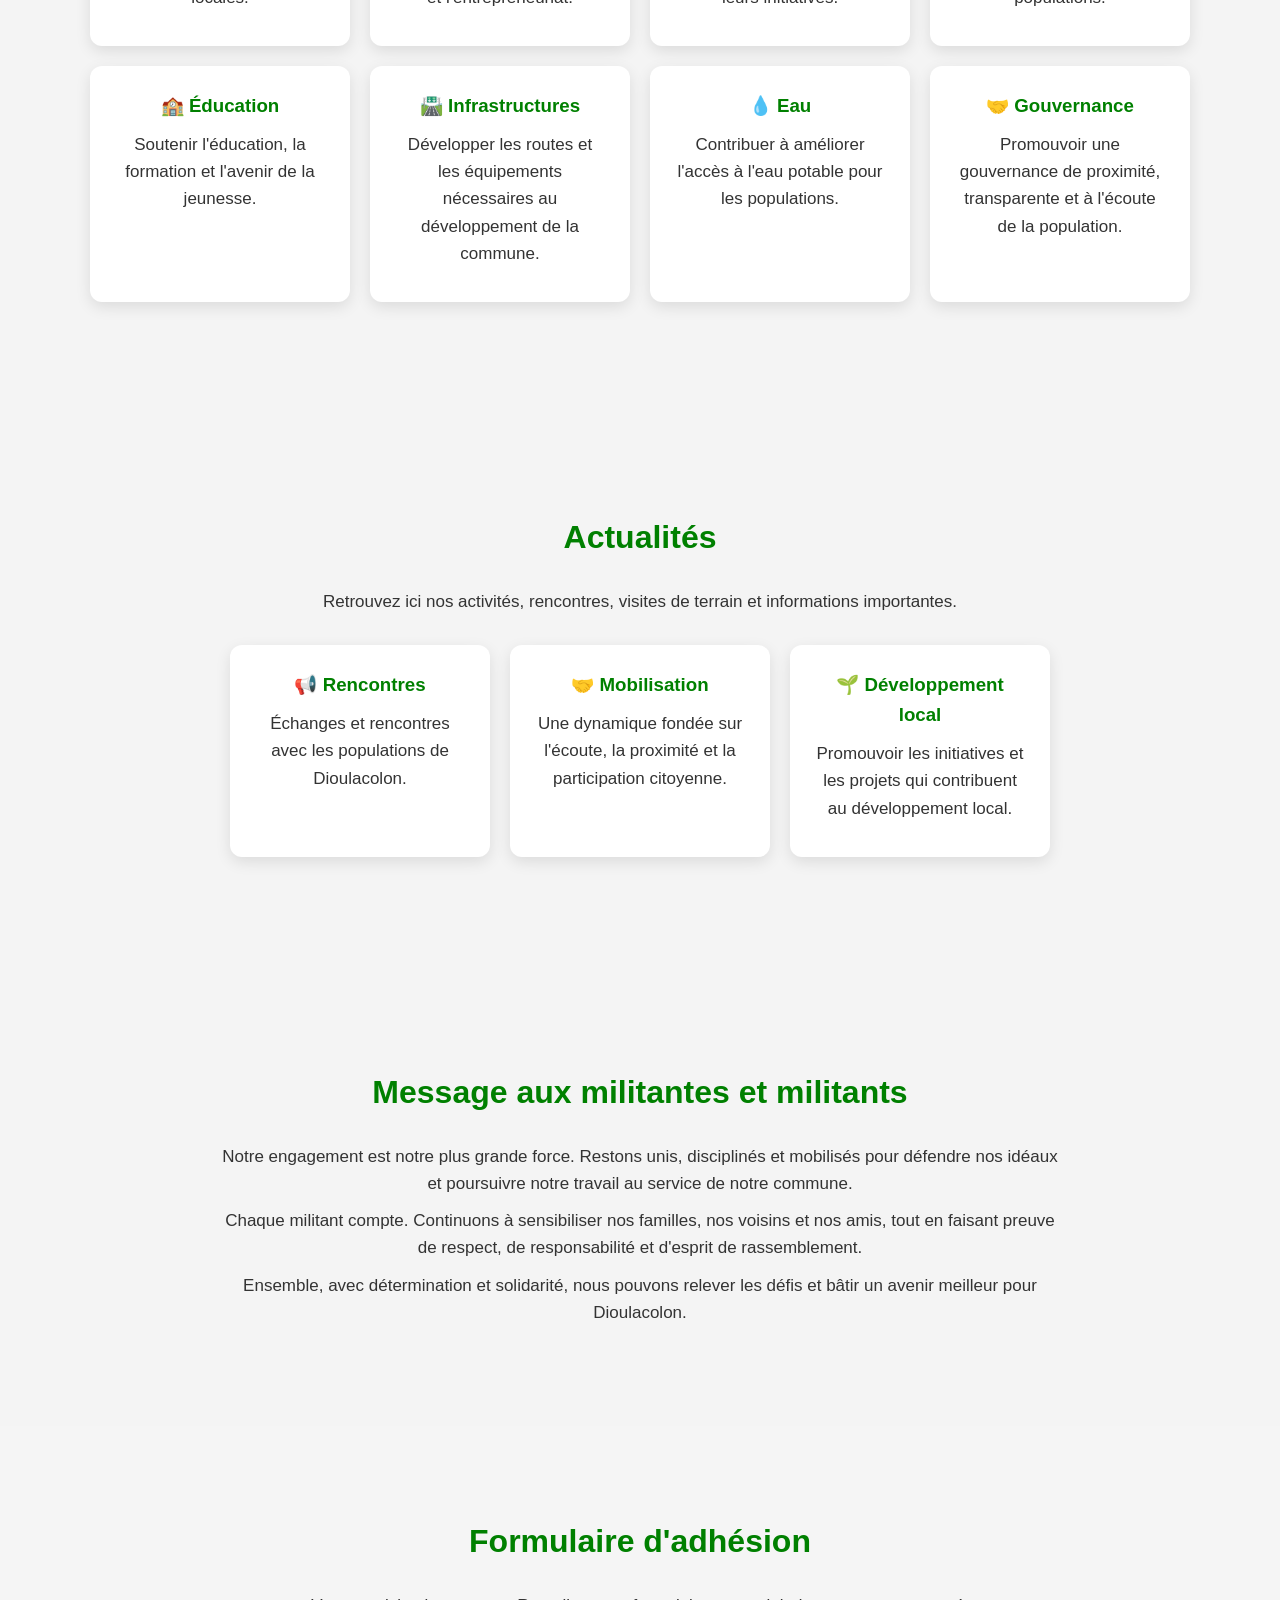
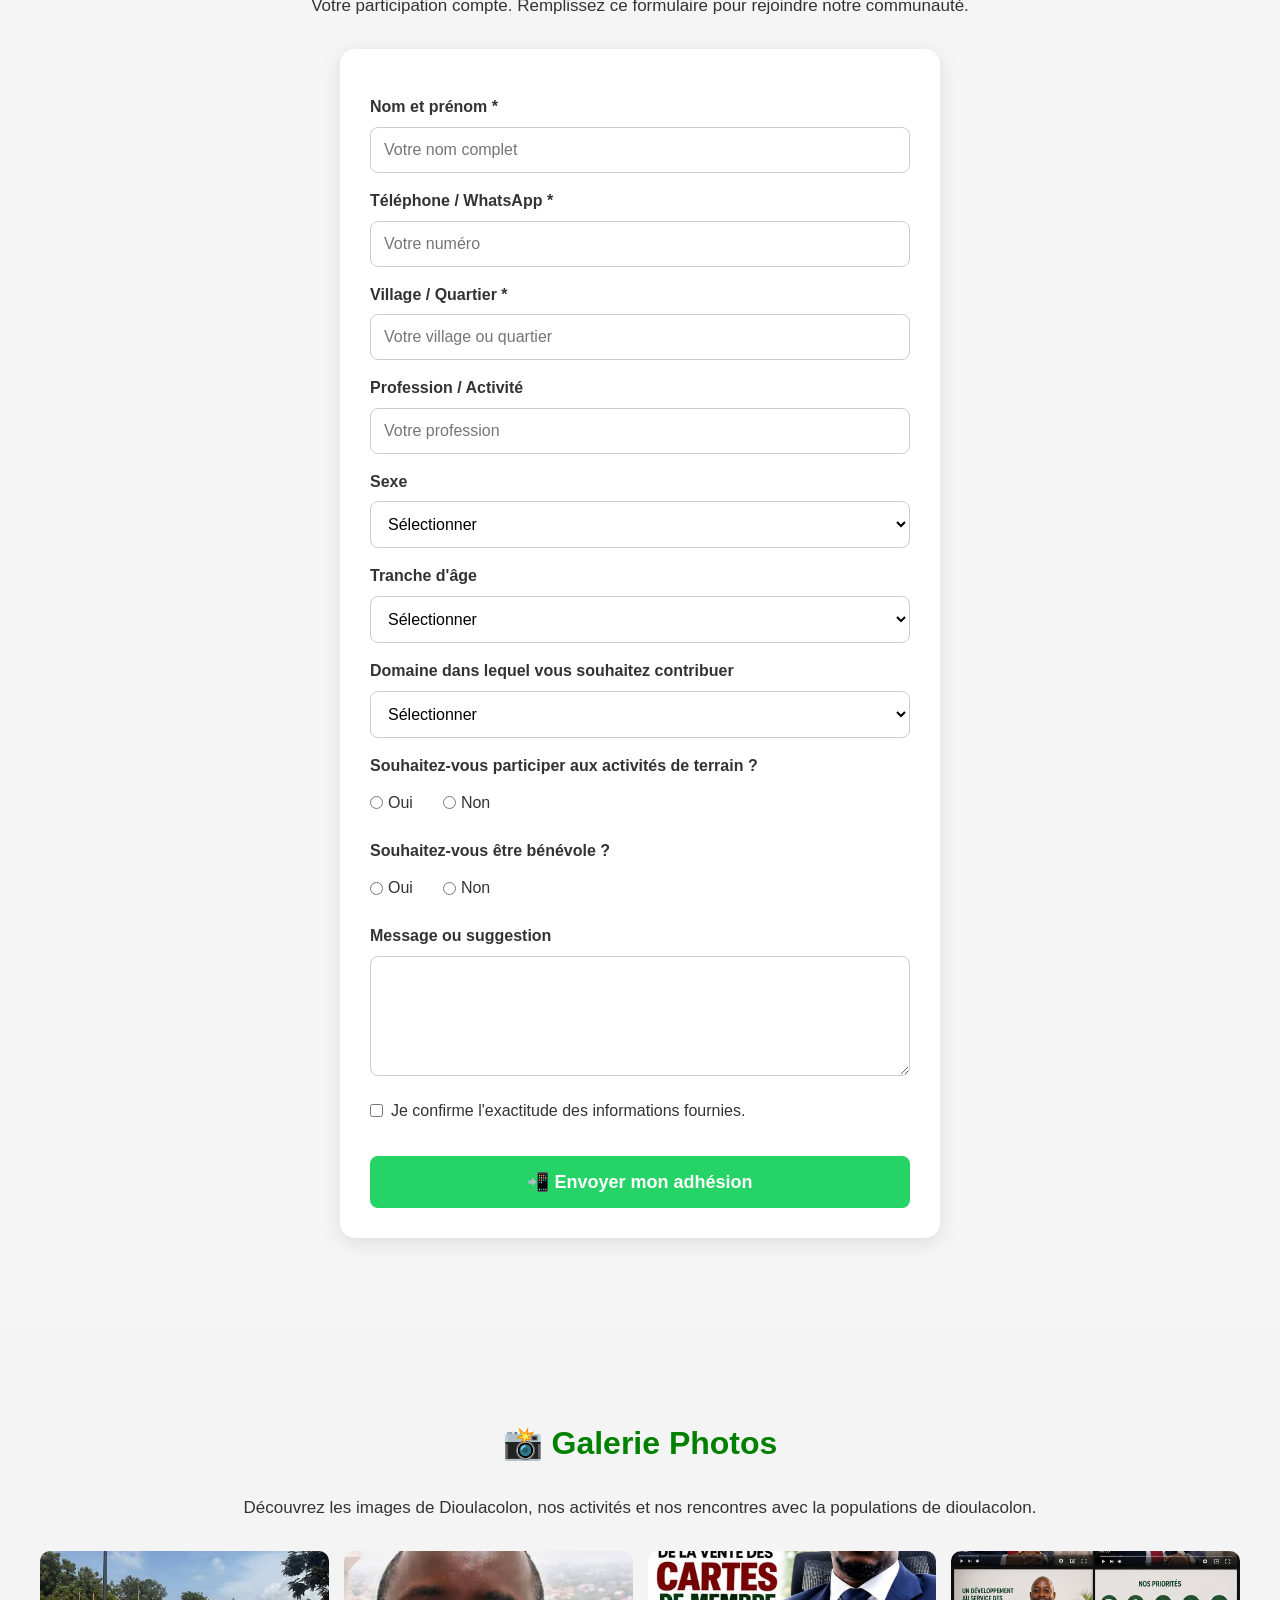
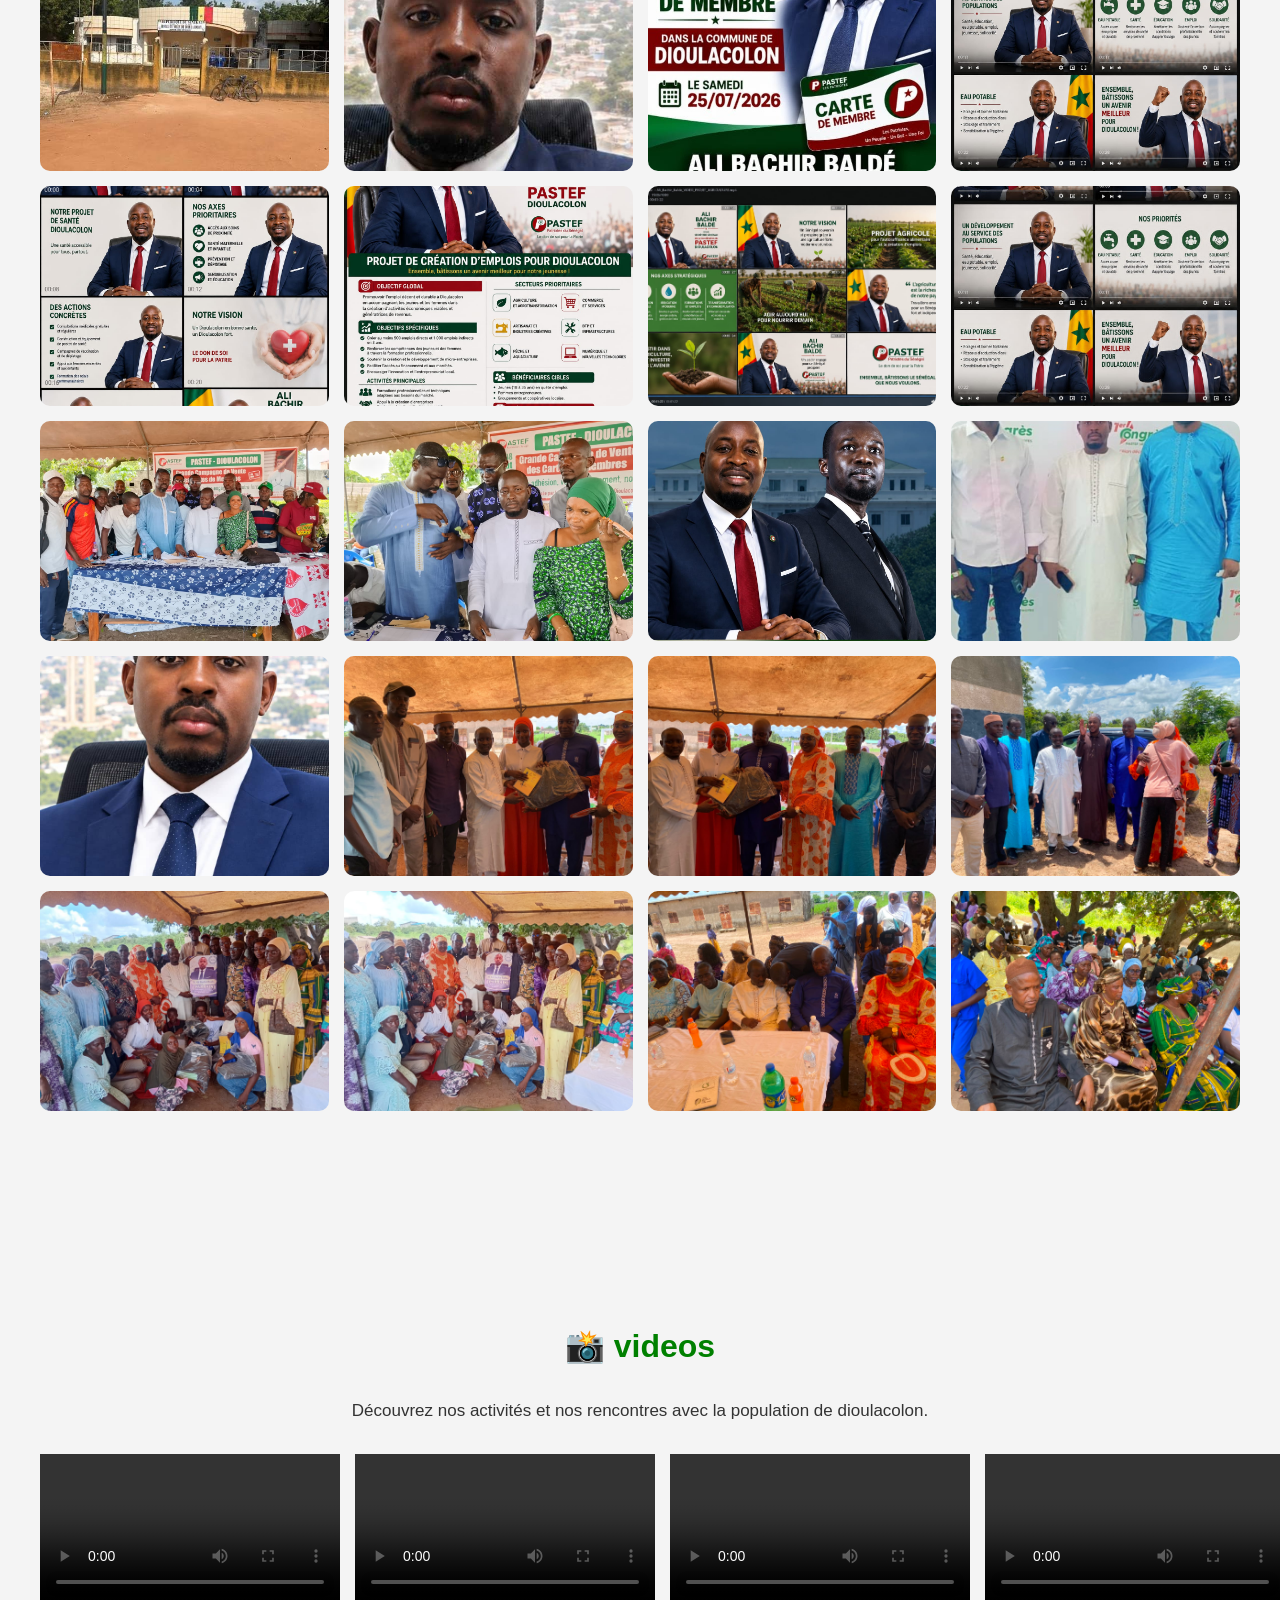
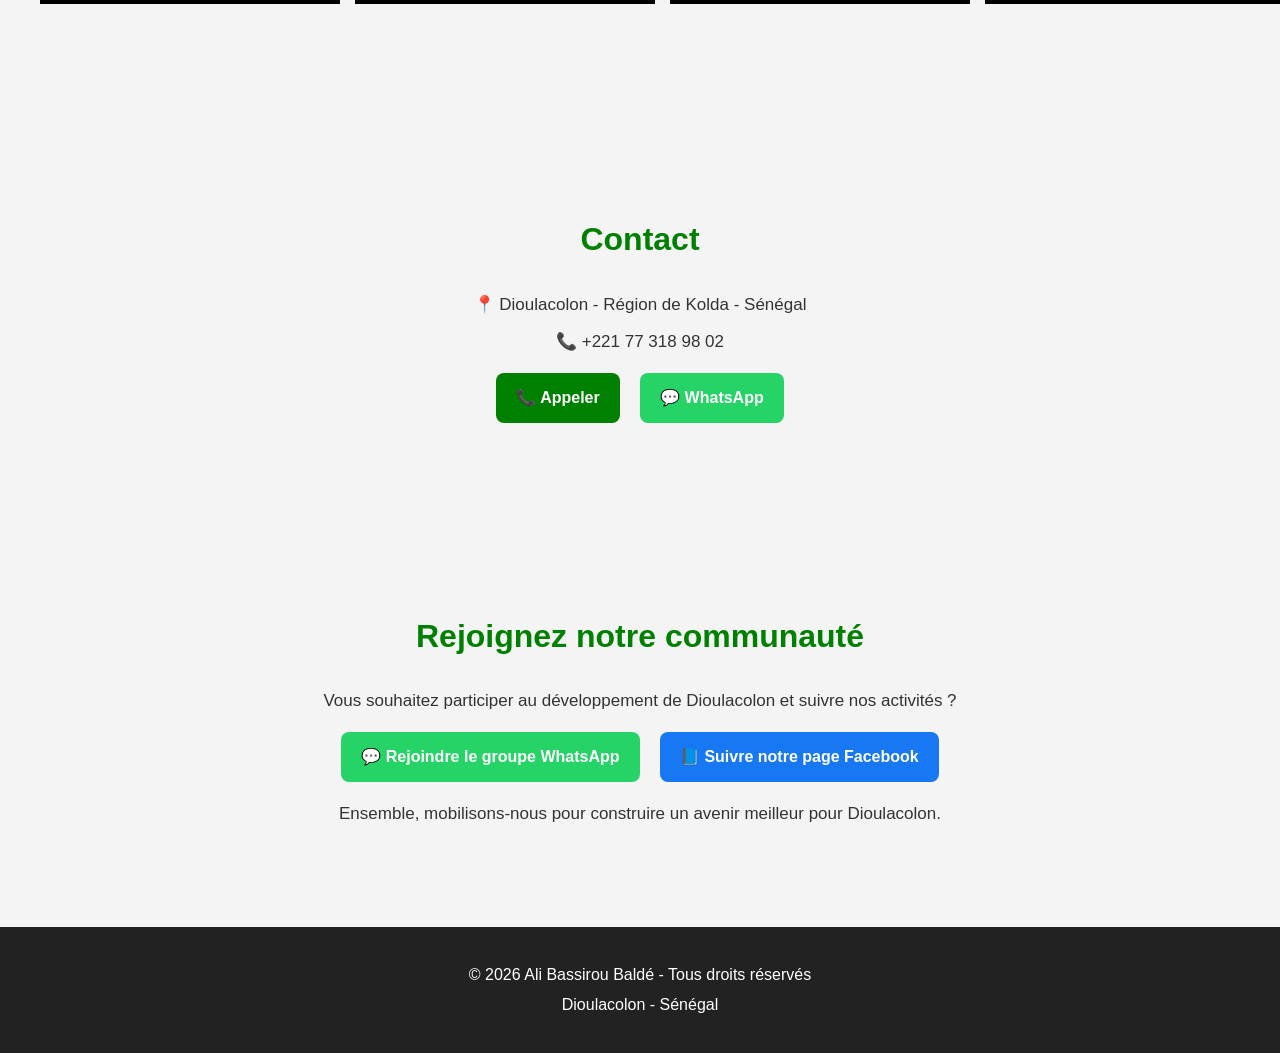
==== commit 4d6ebd2c: "Update index.html" ====
--- a/index.html
+++ b/index.html
@@ -133,8 +133,8 @@
 
     <h2>À propos de moi</h2>
 
-    <img src="ali1.jpeg"
-        alt="ali1.jpeg"class="ali1.jpeg">
+    <img src="dioulacolon13.jpeg"
+        alt="dioulacolon13.jpeg"dioulacolon13.jpeg">
     
     <p>
         Je suis Ali Bassirou Baldé, engagé pour un Dioulacolon
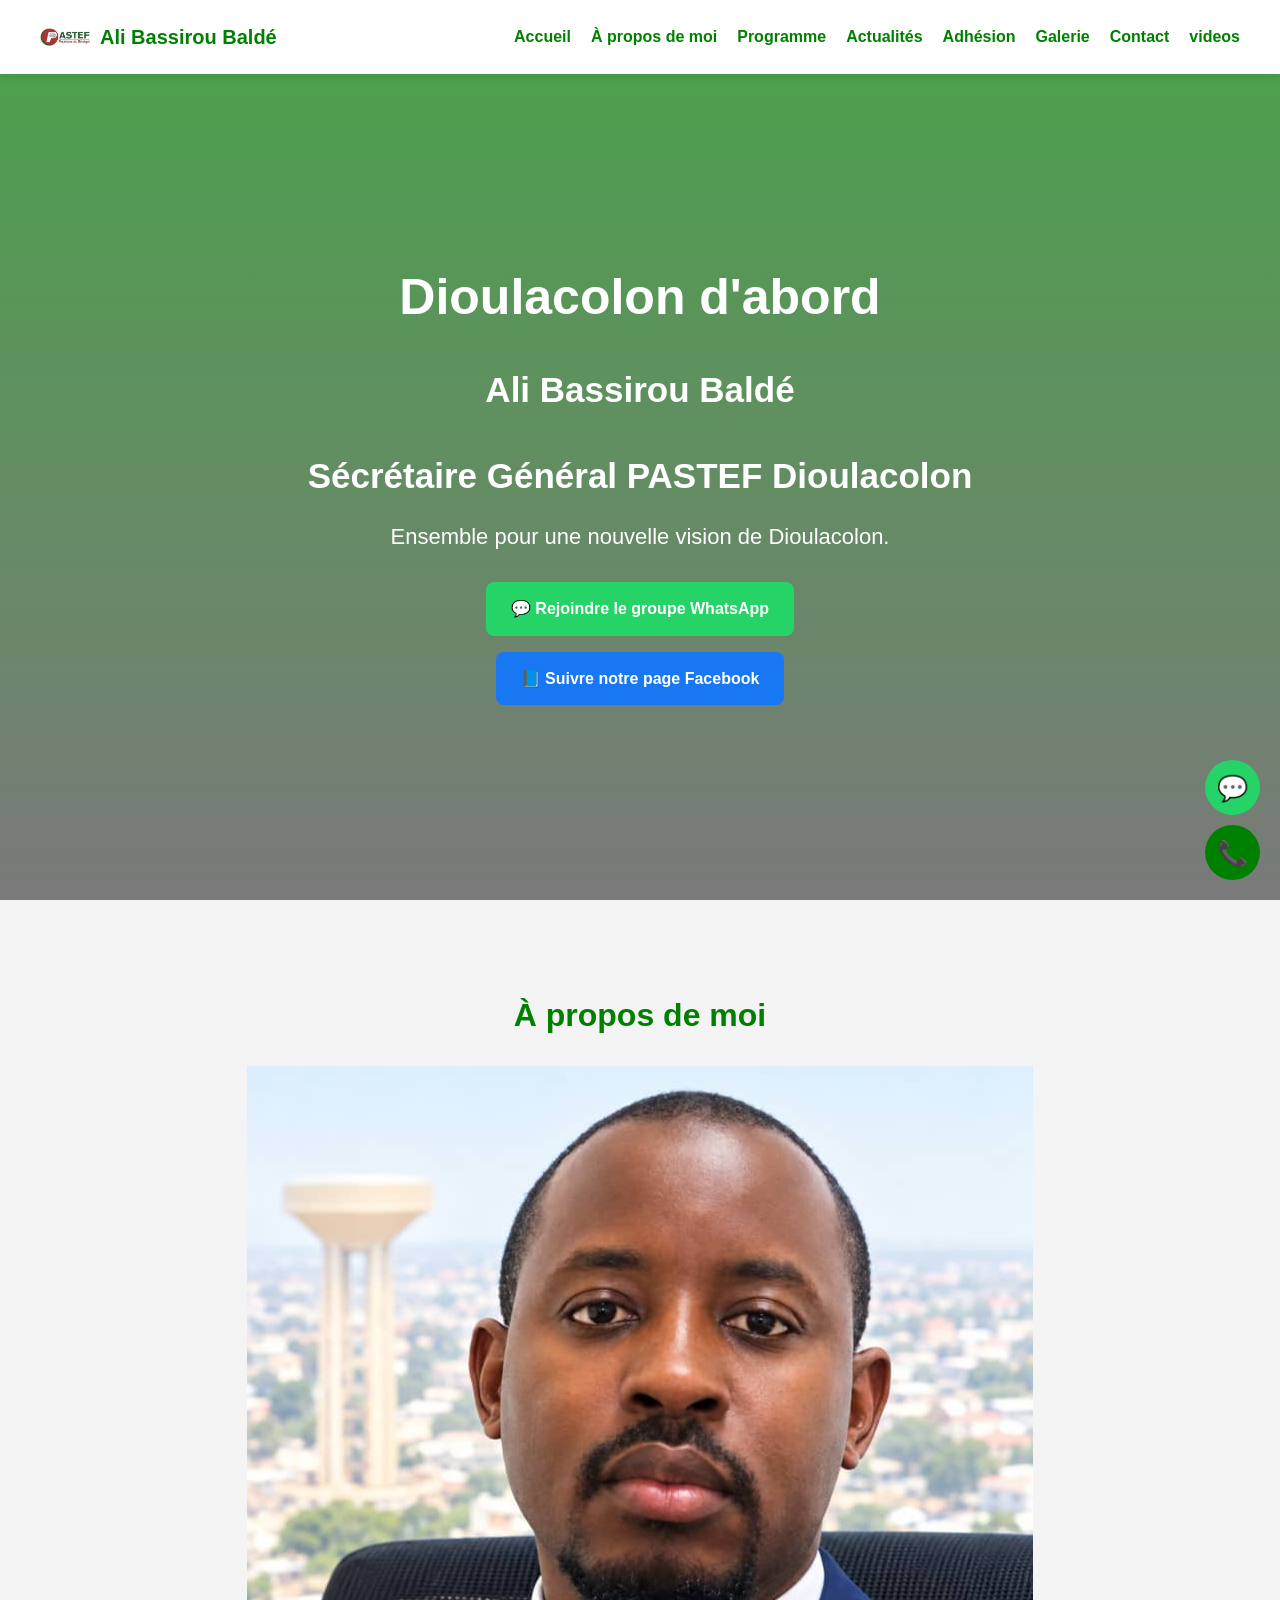
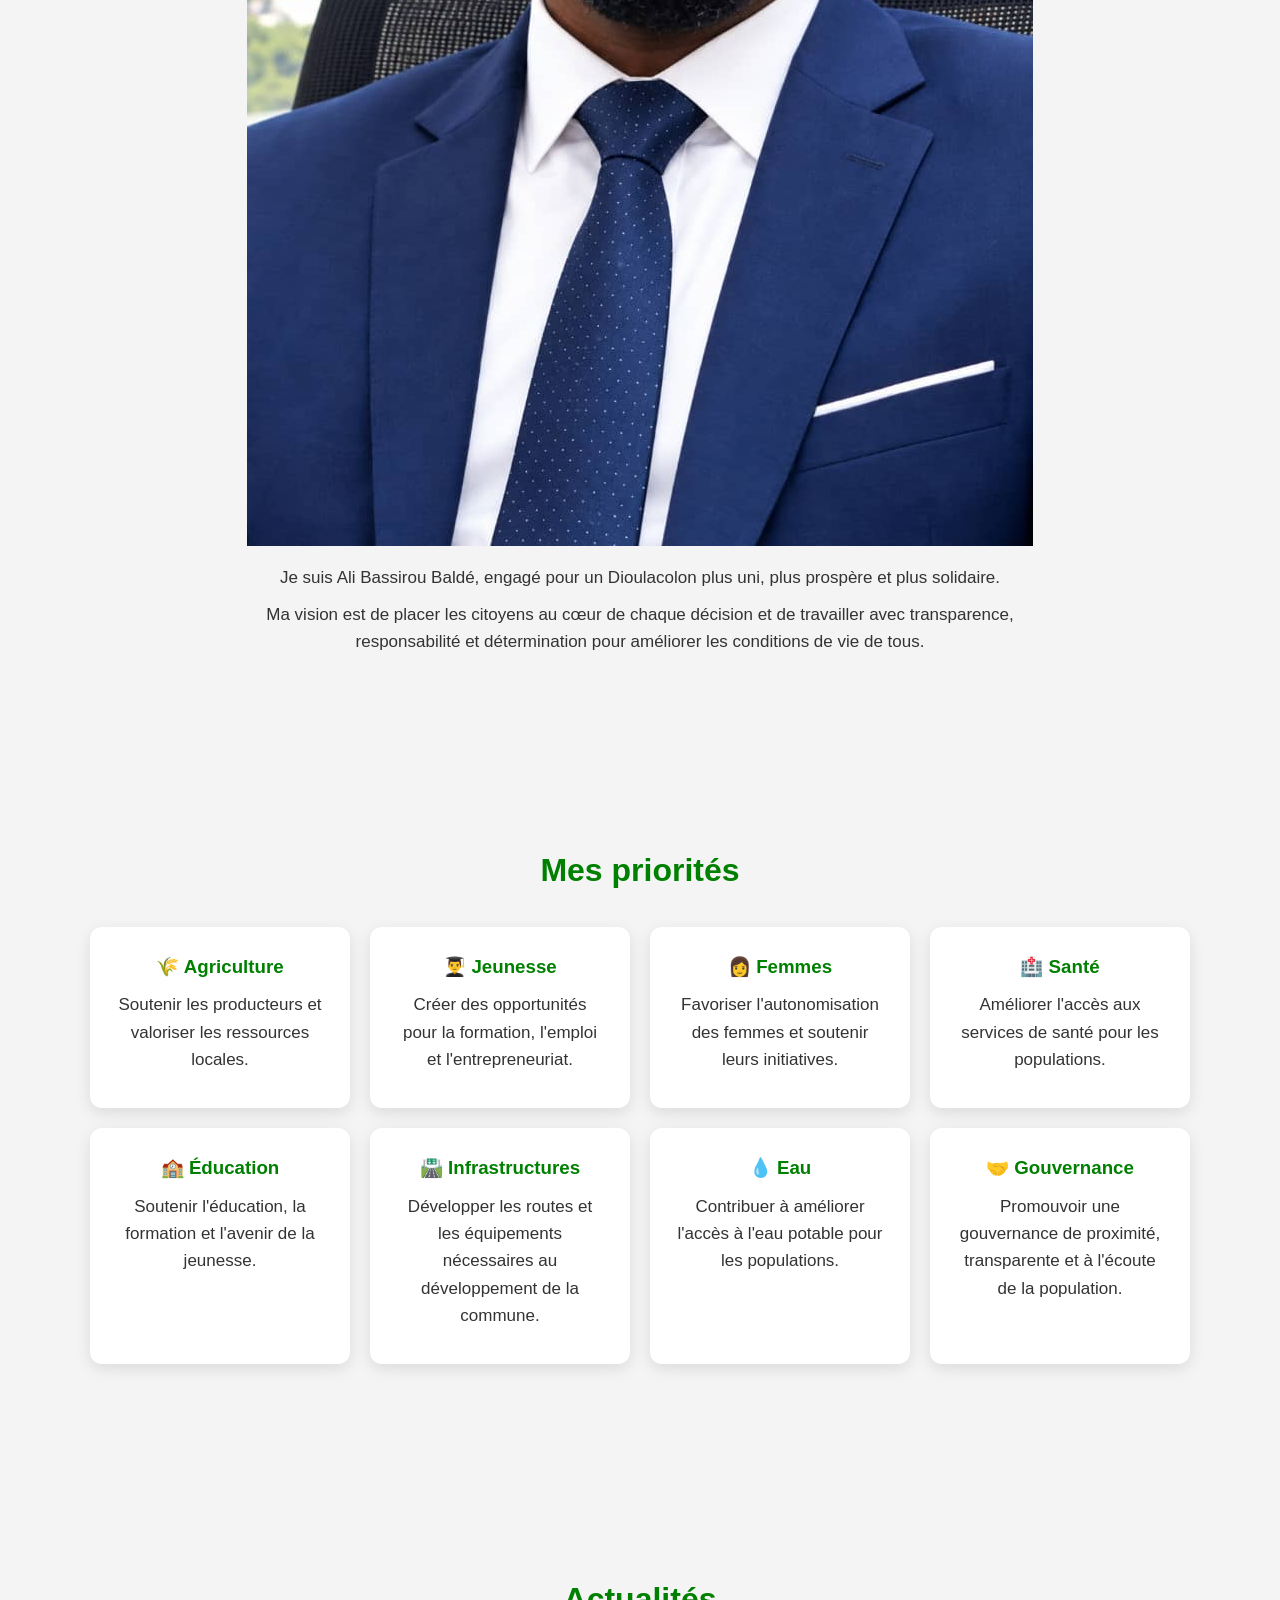
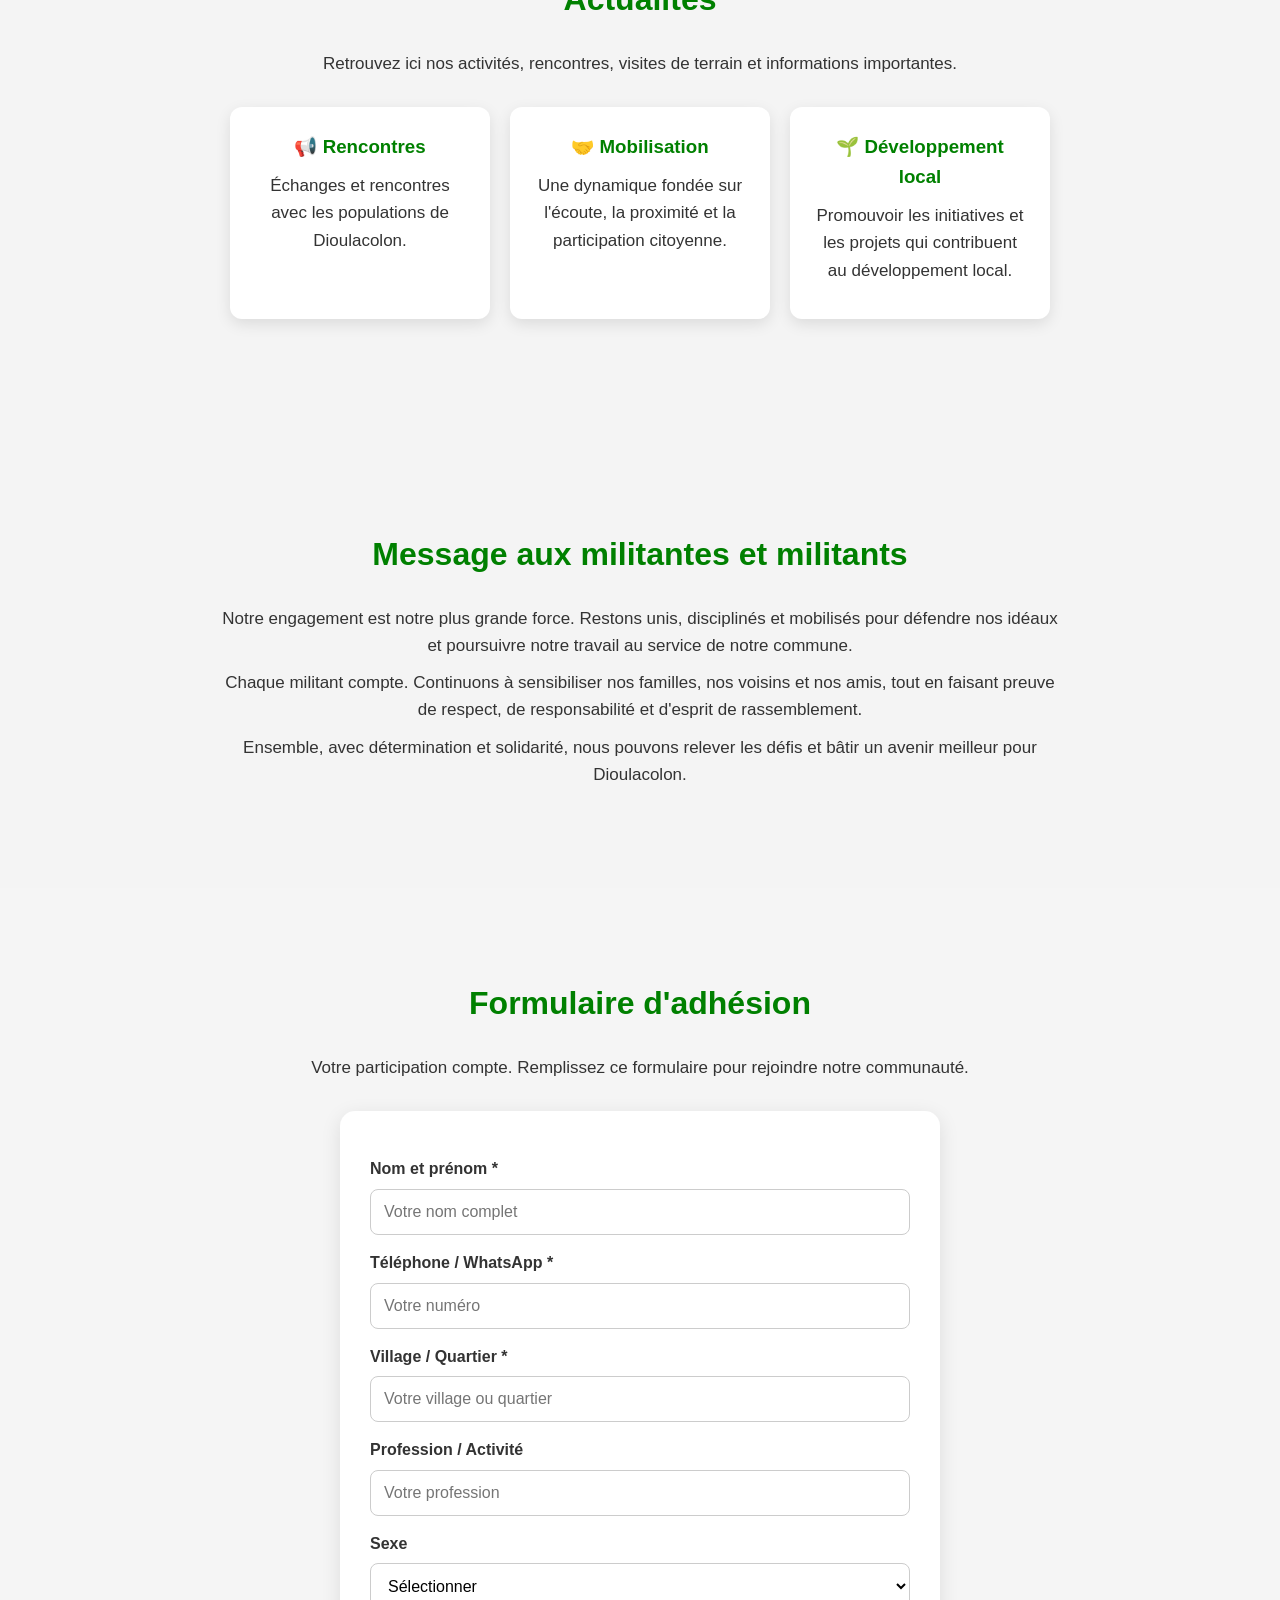
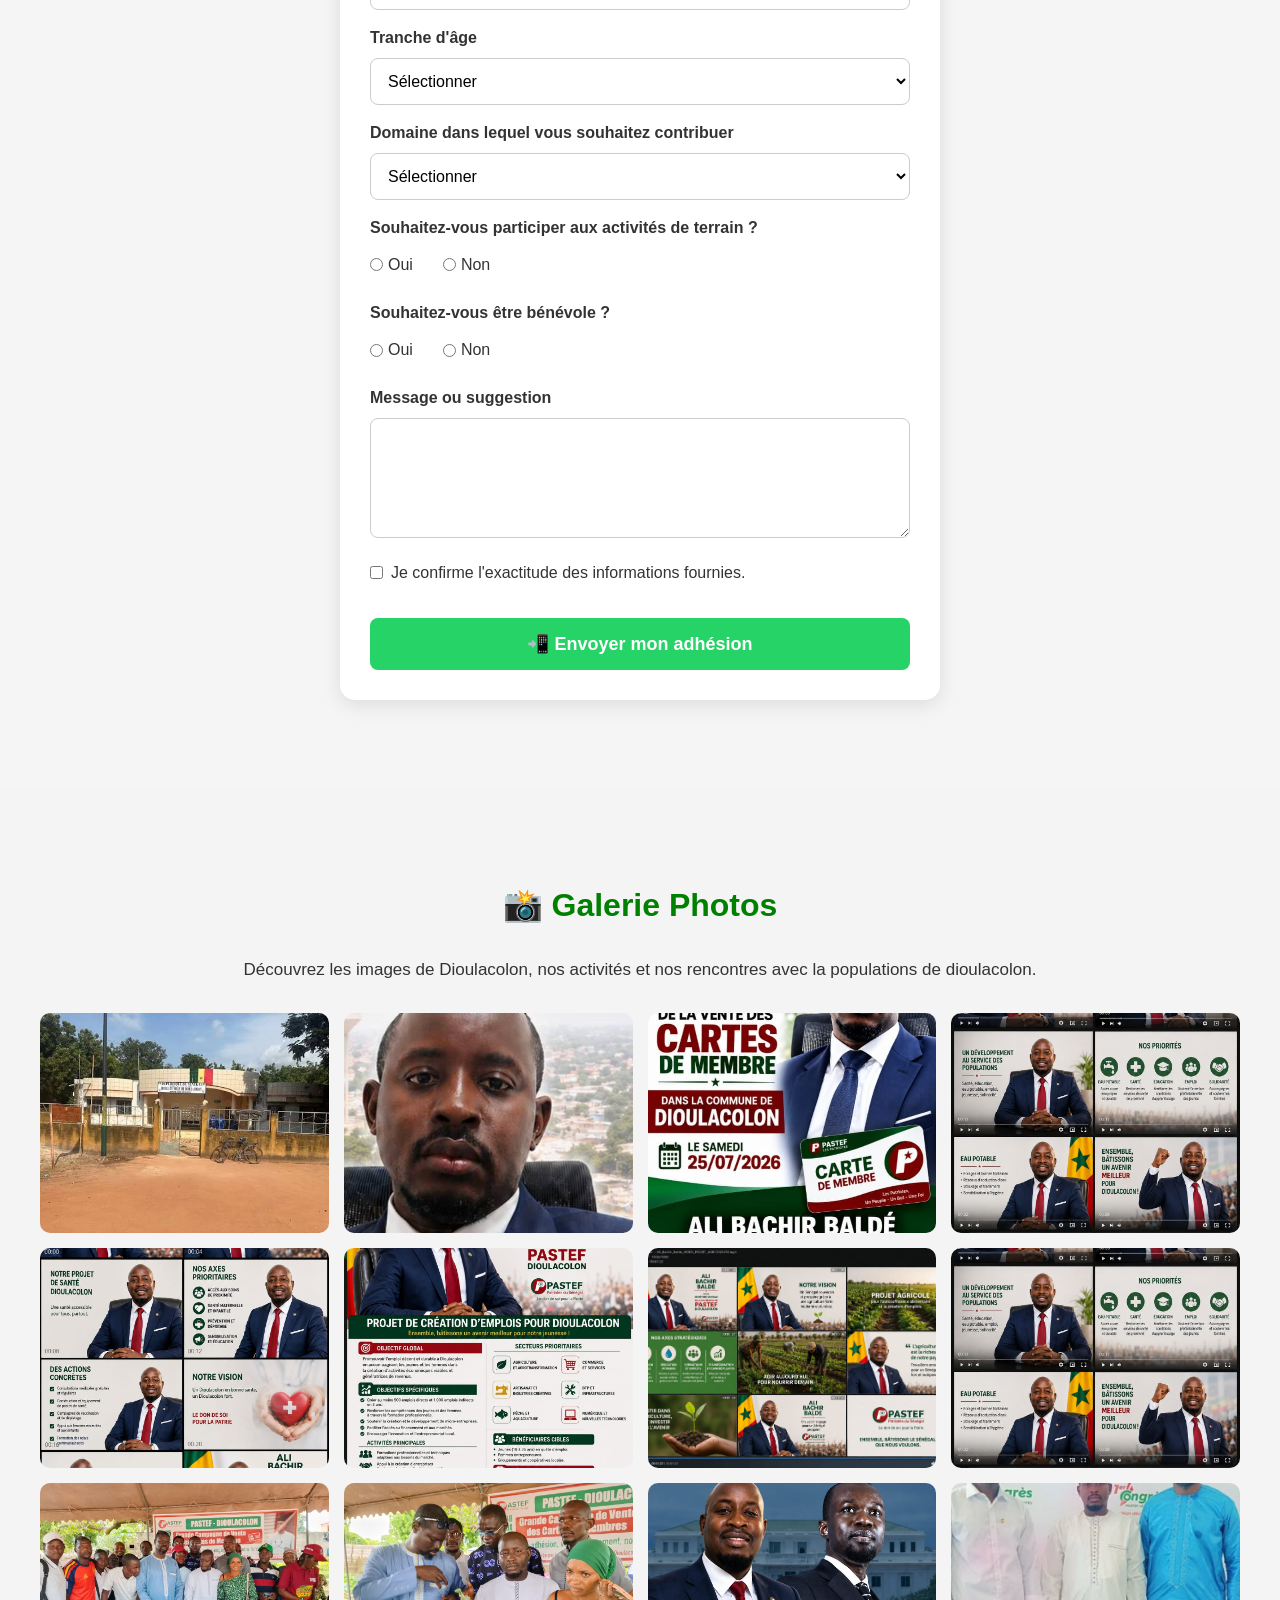
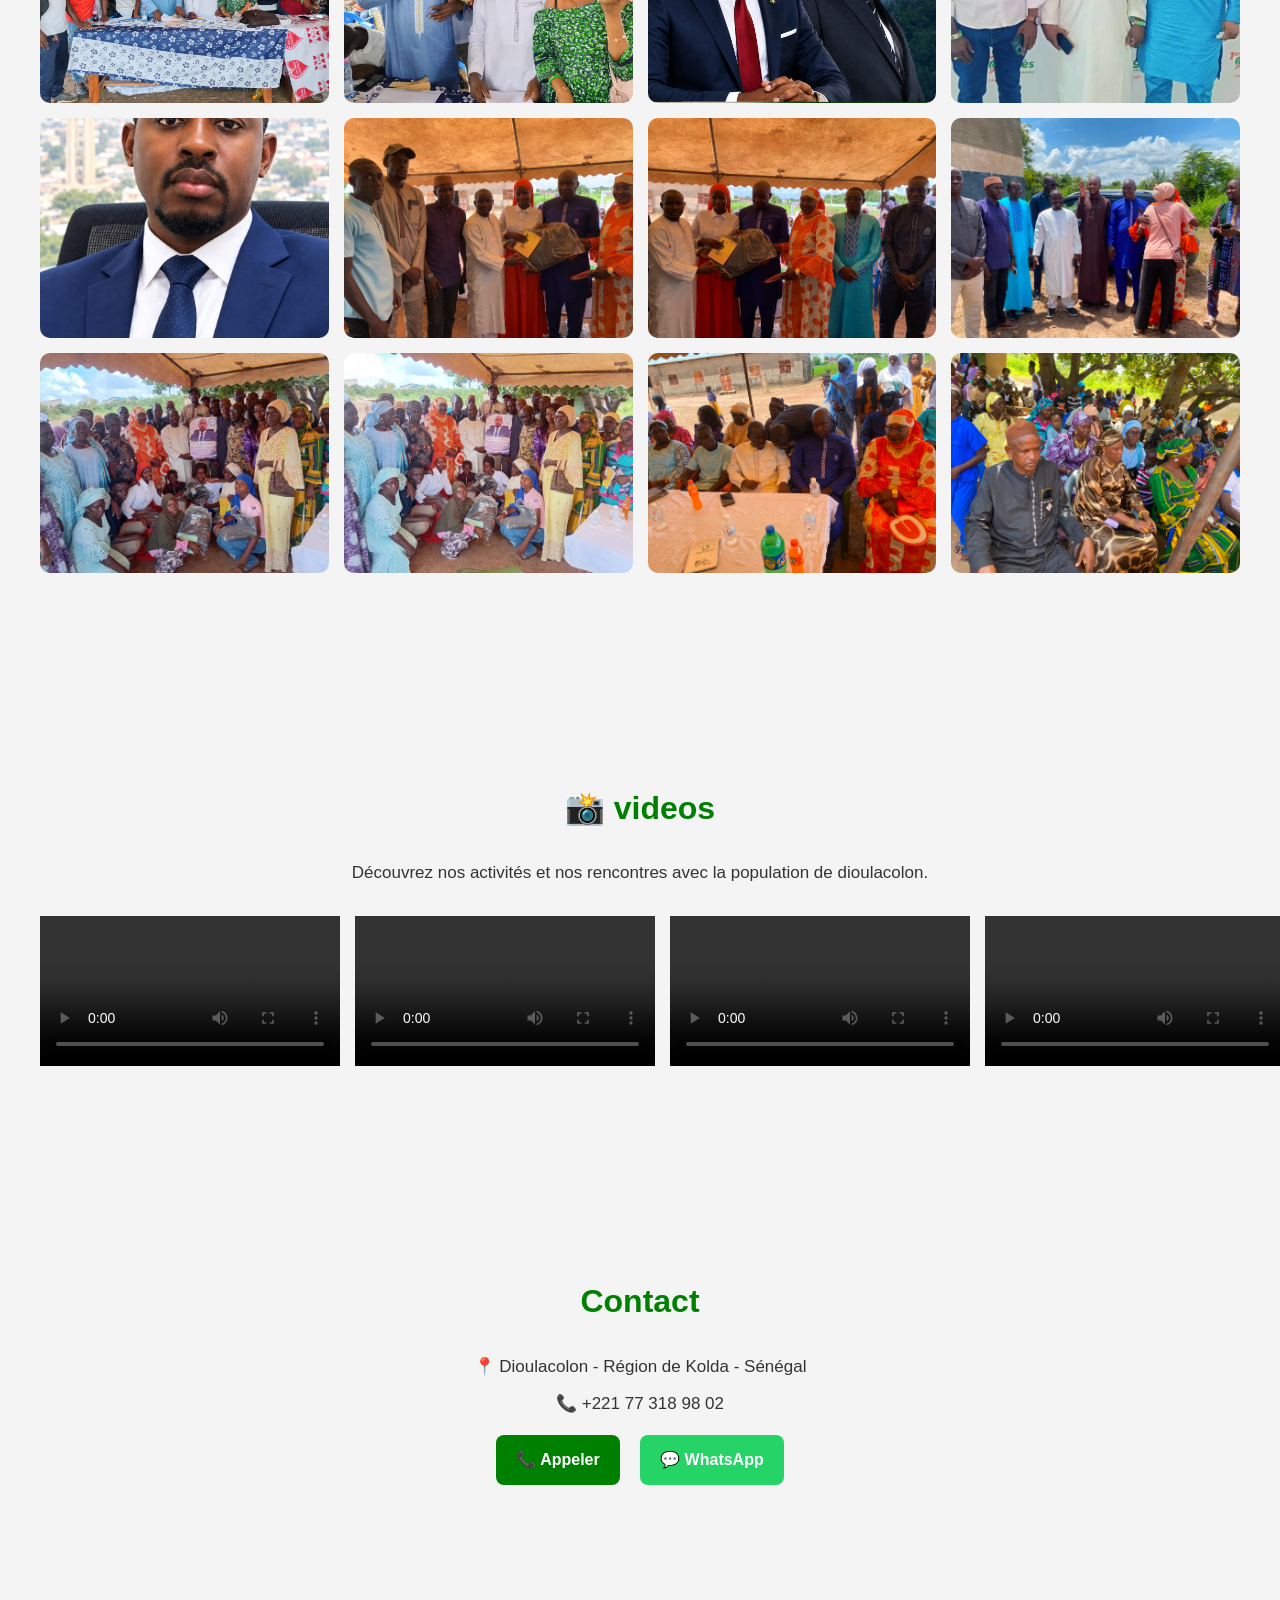
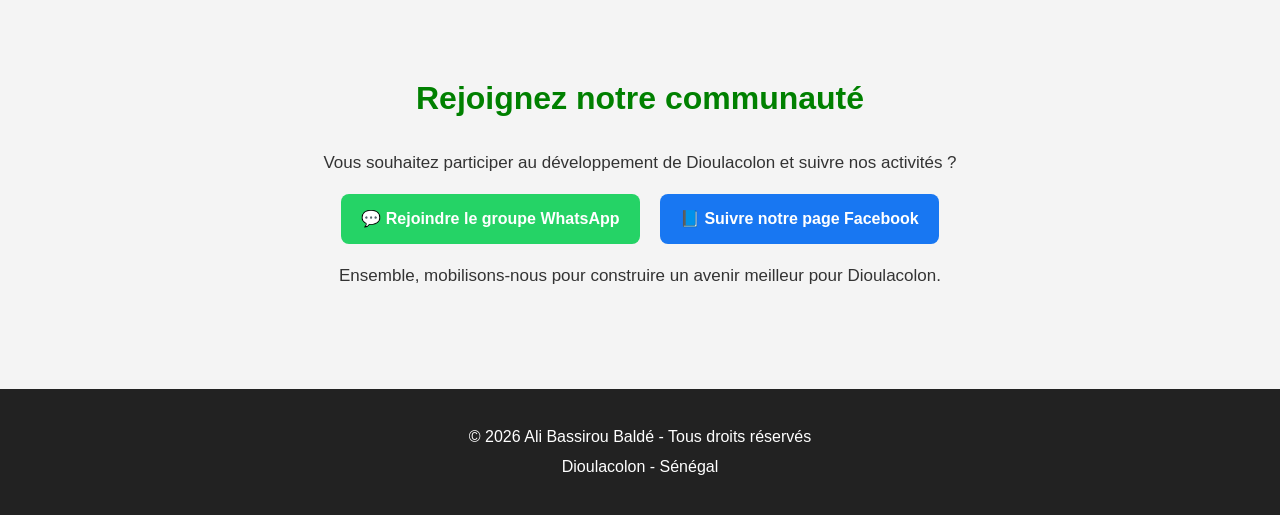
==== commit df4d3f69: "Update index.html" ====
--- a/index.html
+++ b/index.html
@@ -133,8 +133,8 @@
 
     <h2>À propos de moi</h2>
 
-    <img src="dioulacolon13.jpeg"
-        alt="dioulacolon13.jpeg"dioulacolon13.jpeg">
+    <img src="dioulacolon13 .jpeg"
+        alt="dioulacolon13 .jpeg"dioulacolon13 .jpeg">
     
     <p>
         Je suis Ali Bassirou Baldé, engagé pour un Dioulacolon
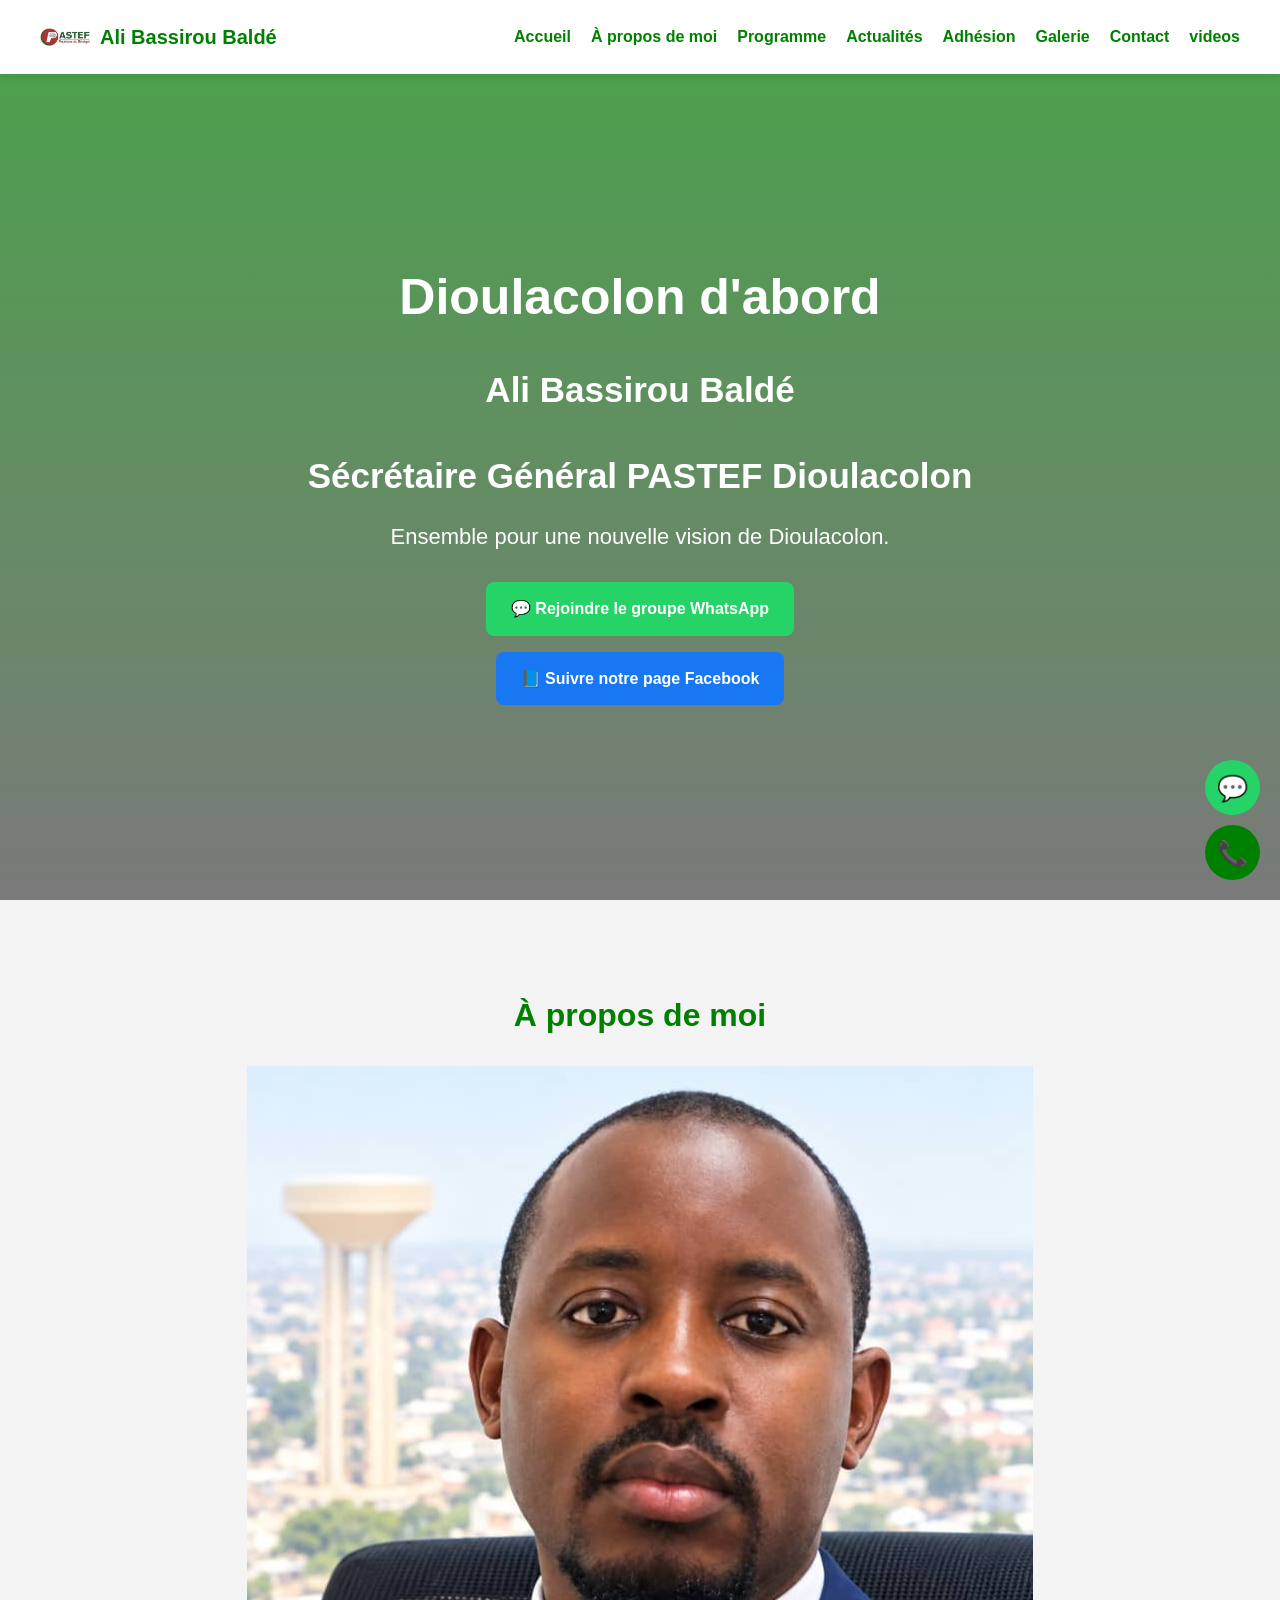
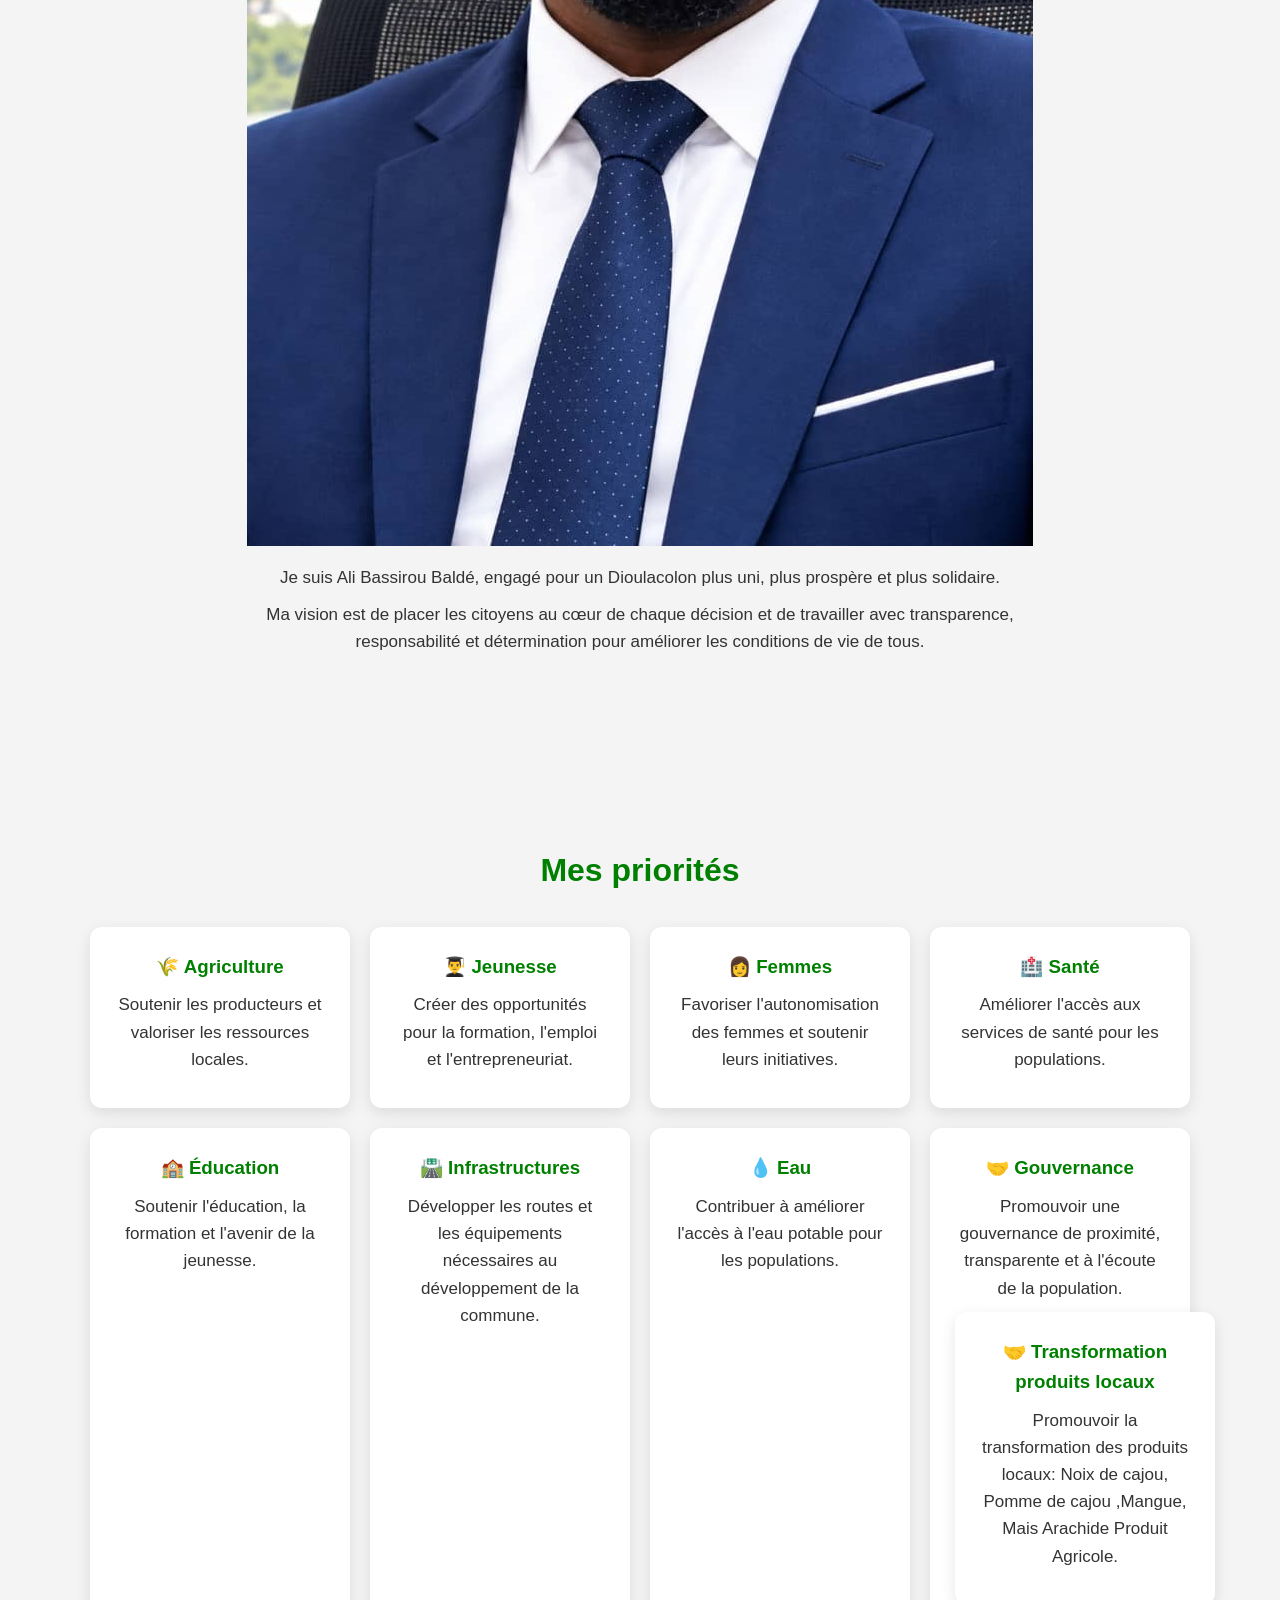
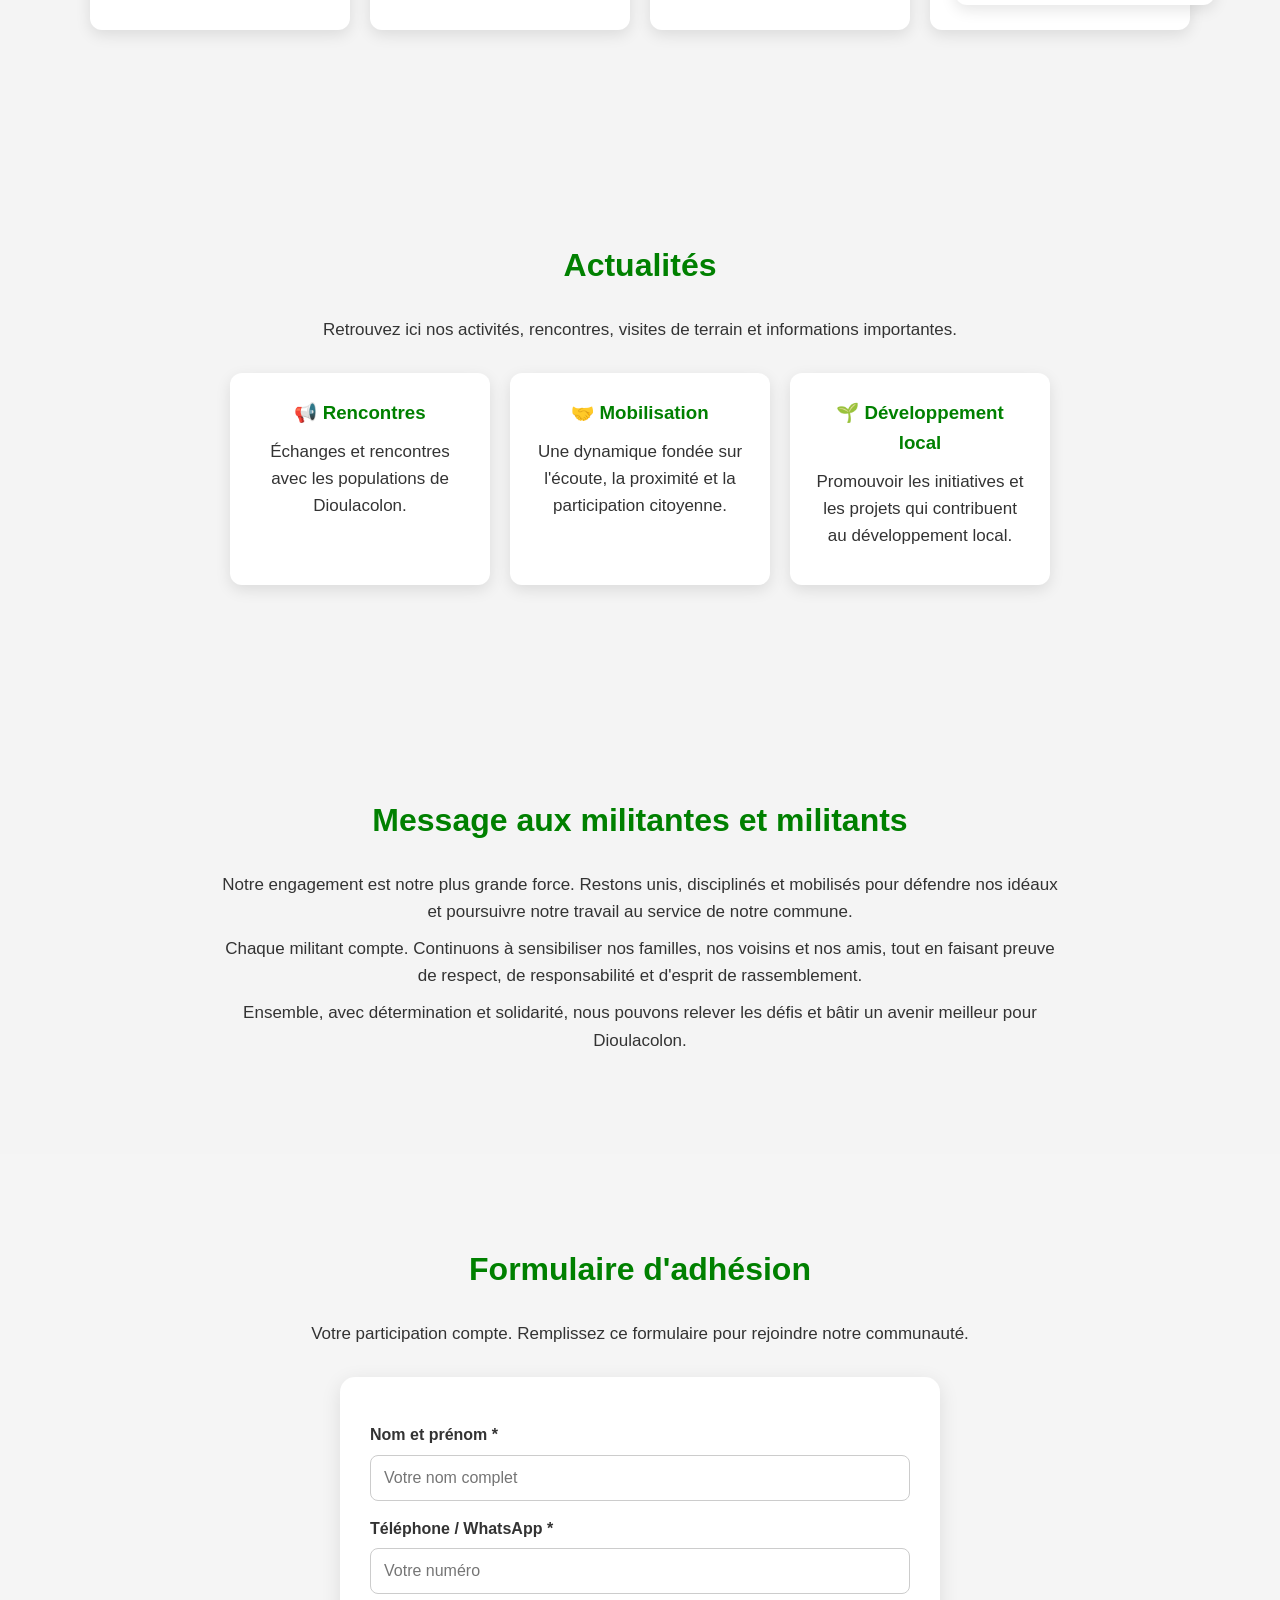
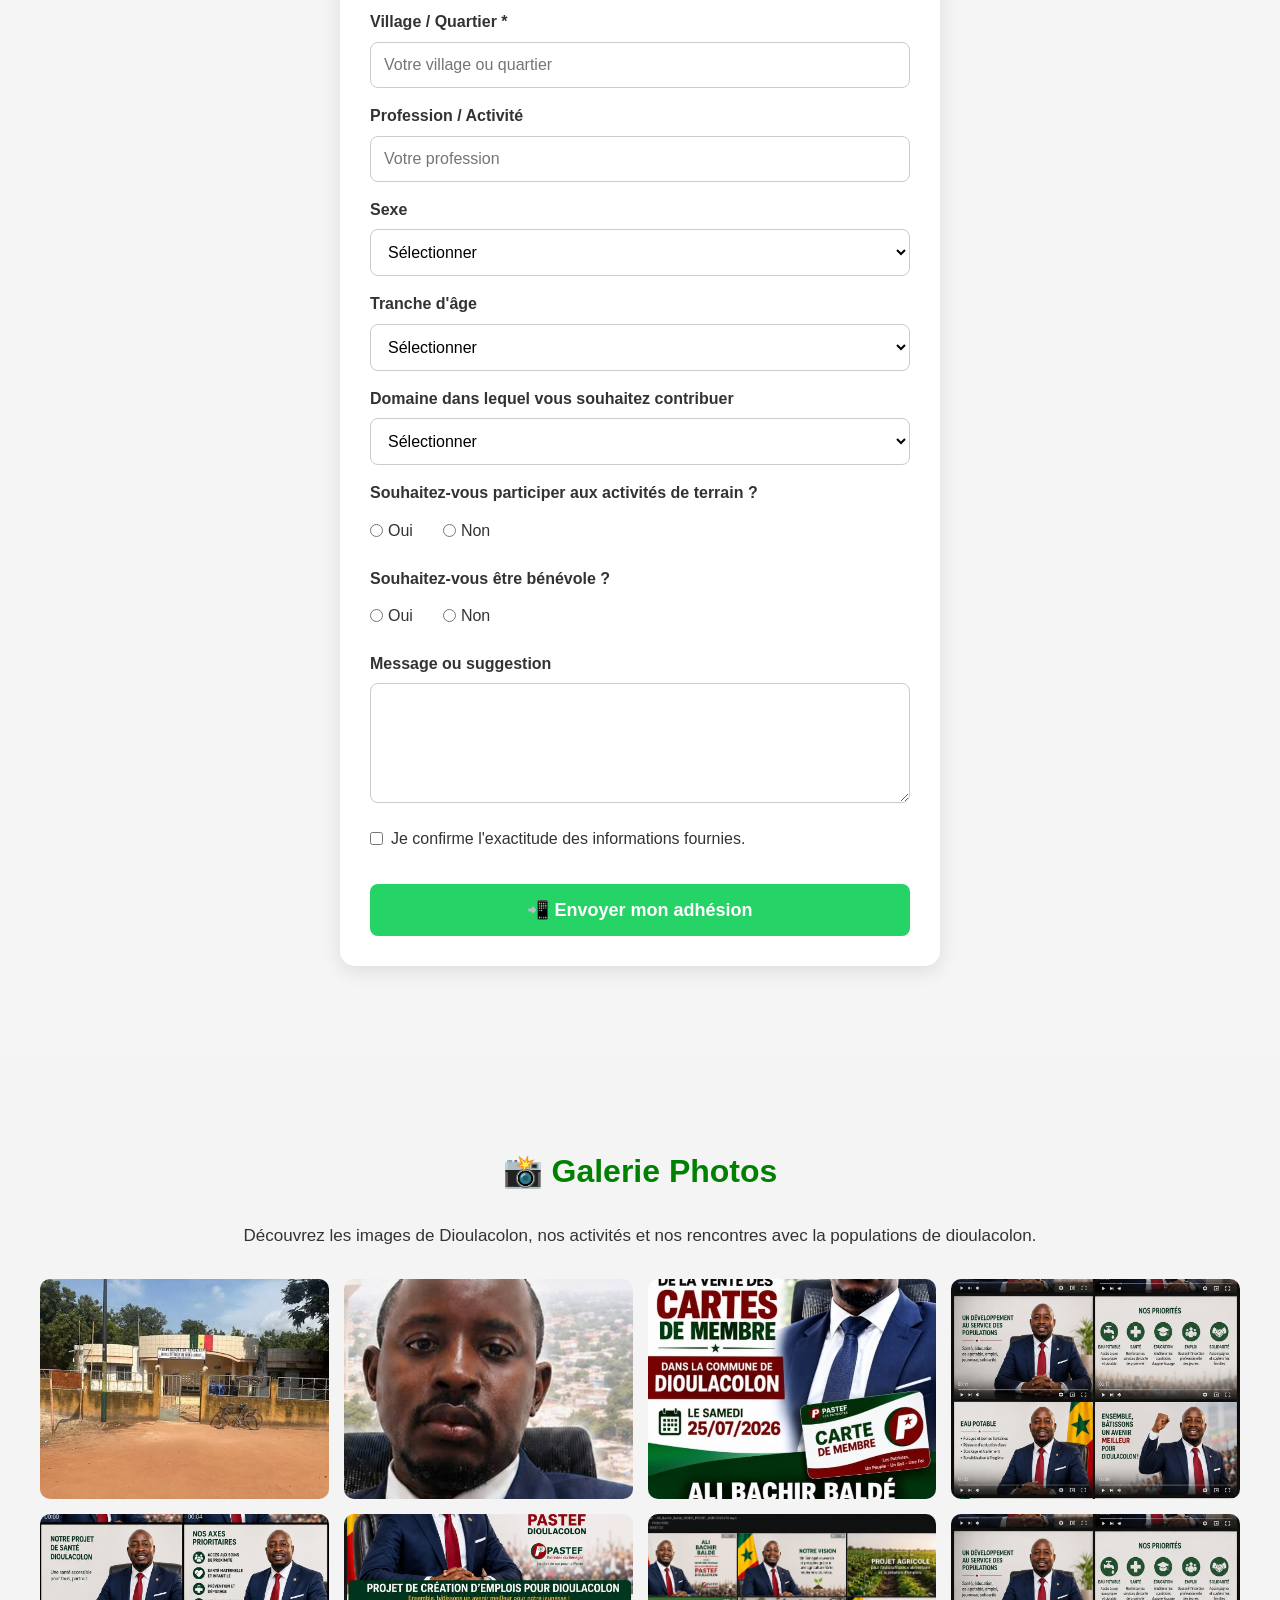
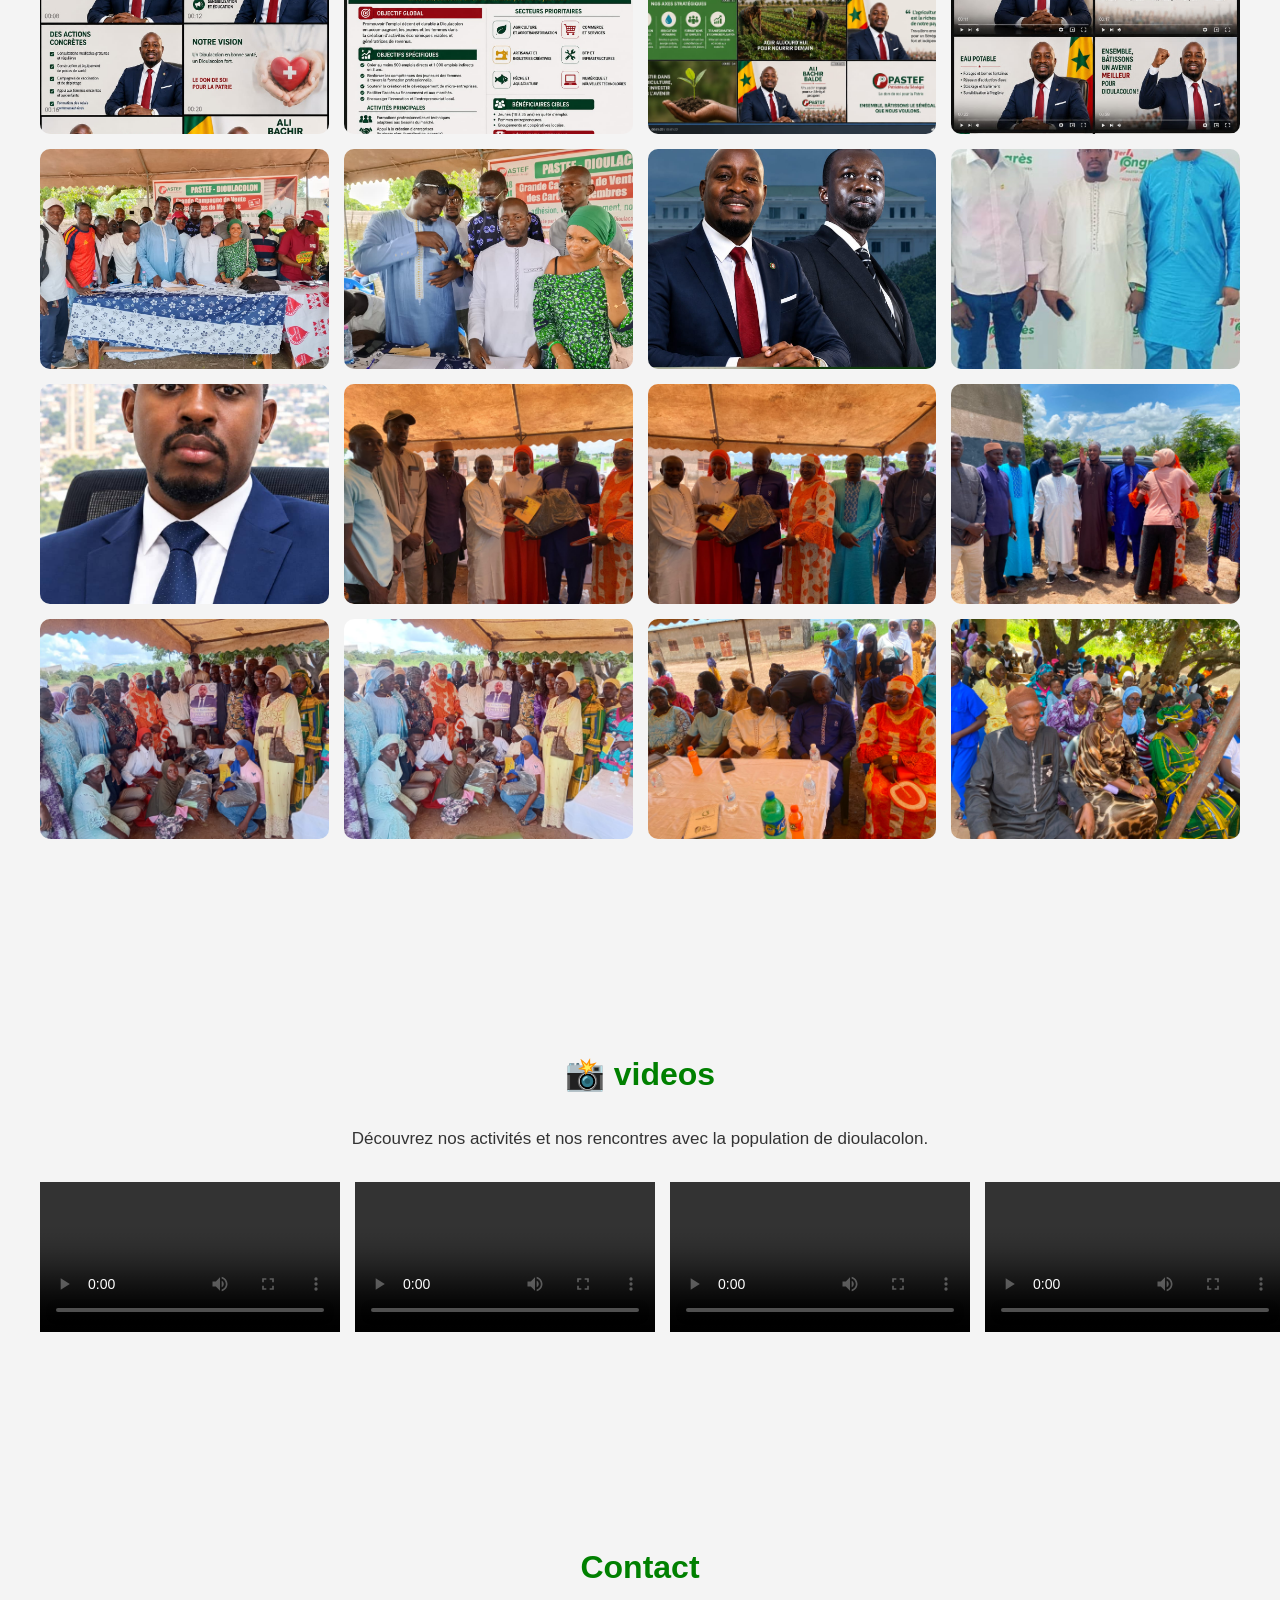
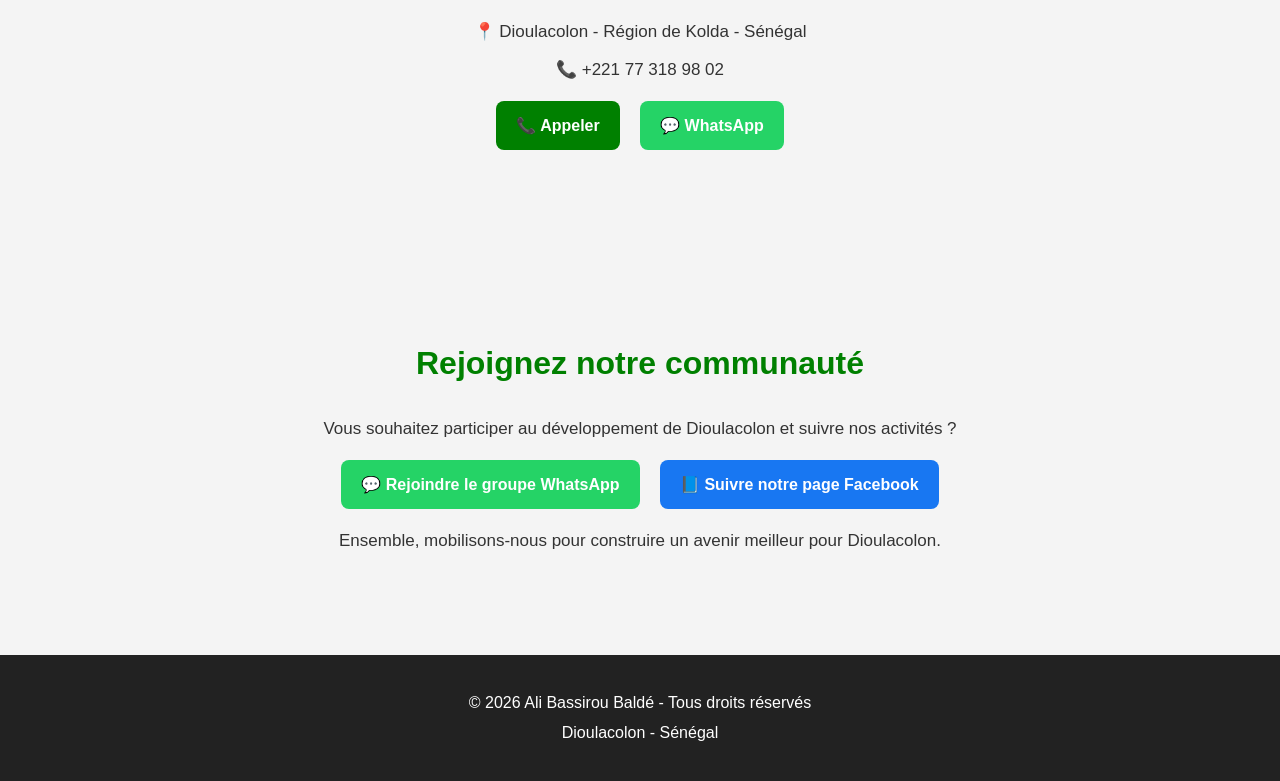
==== commit 44665ffb: "Update index.html" ====
--- a/index.html
+++ b/index.html
@@ -246,6 +246,13 @@
                 transparente et à l'écoute de la population.
             </p>
 
+            <div class="carte">
+
+            <h3>🤝 Transformation produits locaux</h3>
+
+            <p>
+                Promouvoir la transformation des produits locaux: Noix de cajou, Pomme de cajou ,Mangue, Mais Arachide Produit Agricole.
+            </p>
         </div>
 
 </section>
--- a/style.css
+++ b/style.css
@@ -280,7 +280,7 @@
 ========================================= */
 
 .photo-profil {
-    width: 300px;
+    width: 100px;
 
     height: auto;
 
